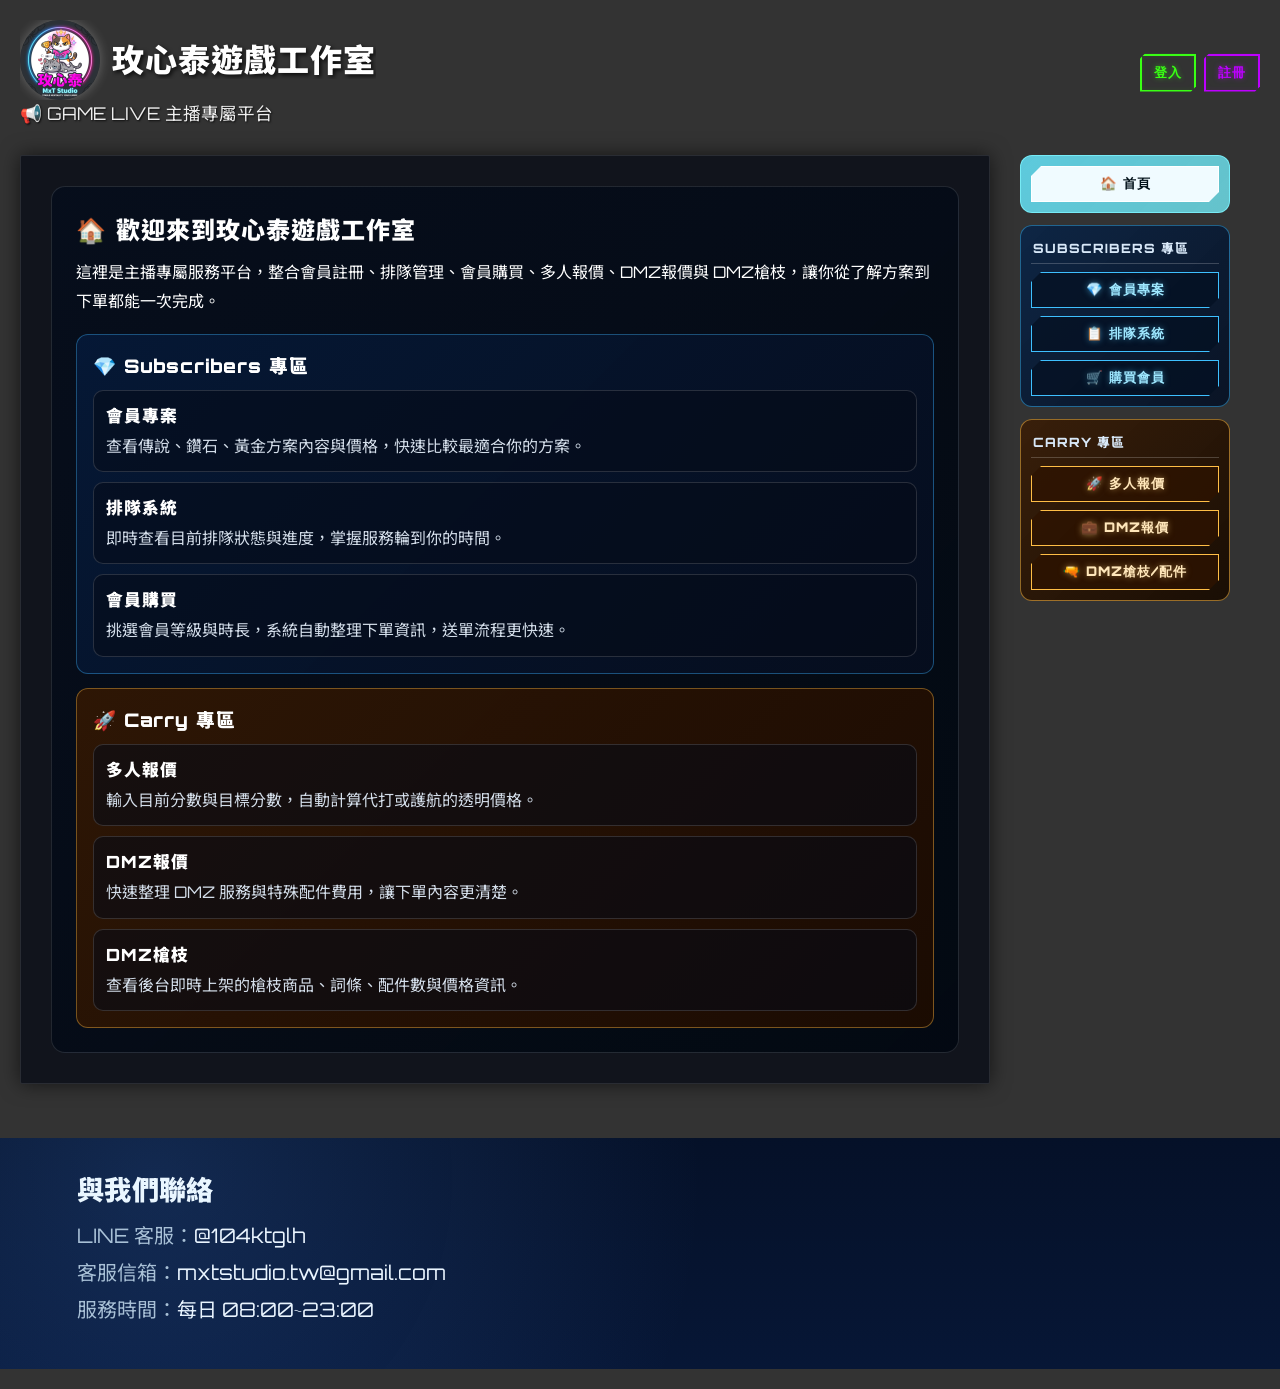
==== index.html @ 32531c8b "Add files via upload" ====
﻿<!DOCTYPE html>

<html lang="zh-TW">

<head>

<meta charset="UTF-8">

<meta name="viewport" content="width=device-width, initial-scale=1.0">

<title>玫心泰遊戲工作室</title>

<link rel="icon" type="image/svg+xml" sizes="any" href="image/favicon-round.svg">
<link rel="icon" type="image/jpeg" href="image/logo.jpg">

<link rel="stylesheet" href="css/index.css" />

<link href="https://fonts.googleapis.com/css2?family=Orbitron:wght@400;700;900&family=Noto+Sans+TC:wght@400;700;900&display=swap" rel="stylesheet">

<link href="https://unpkg.com/aos@2.3.1/dist/aos.css" rel="stylesheet">

<script src="https://www.gstatic.com/firebasejs/10.7.1/firebase-app-compat.js"></script>

<script src="https://www.gstatic.com/firebasejs/10.7.1/firebase-database-compat.js"></script>

<script src="https://www.gstatic.com/firebasejs/10.7.1/firebase-auth-compat.js"></script>

<script src="https://cdnjs.cloudflare.com/ajax/libs/xlsx/0.18.5/xlsx.full.min.js"></script>

</head>

<body>

<div id="loadingOverlay" class="loading-overlay">

    <div class="loading-spinner"></div>

</div>


<div class="container">

    <!-- ===== 頂部區域 ===== -->

    <div class="top-bar">

        <div class="header">

            <a href="index.html">
                
                <h1 data-aos="fade-down"><img src="image/logo.jpg" alt="玫心泰遊戲工作室 Logo" class="title-logo"><span class="title-text">玫心泰遊戲工作室</span></h1>

                <p data-aos="fade-down">📢 GAME LIVE 主播專屬平台</p>

            </a>

        </div>



        <div class="user-section" id="userSection" data-aos="fade-left" data-aos-delay="200">

            



            <button class="btn btn-small" onclick="openLoginModal()">登入</button>

            <button class="btn btn-success btn-small" onclick="openRegisterModal()">註冊</button>

        </div>

    </div>



    <!-- ===== 主內容區域容器 (包含左側內容 + 右側導航) ===== -->

    <div class="main-content-wrapper">

        <!-- 左側：主要內容卡片 -->

        <div class="card">

            <!-- ========== 首頁 ========== -->

            <div id="landing" class="page active">

                <div class="site-home-intro" data-aos="fade-up">
                    <h2>🏠 歡迎來到玫心泰遊戲工作室</h2>
                    <p class="site-home-lead">這裡是主播專屬服務平台，整合會員註冊、排隊管理、會員購買、多人報價、DMZ報價與 DMZ槍枝，讓你從了解方案到下單都能一次完成。</p>

                    <div class="site-home-sections">
                        <div class="site-home-zone site-home-zone-subs">
                            <h3>💎 Subscribers 專區</h3>
                            <div class="site-home-list">
                                <div class="site-home-item">
                                    <h4>會員專案</h4>
                                    <p>查看傳說、鑽石、黃金方案內容與價格，快速比較最適合你的方案。</p>
                                </div>
                                <div class="site-home-item">
                                    <h4>排隊系統</h4>
                                    <p>即時查看目前排隊狀態與進度，掌握服務輪到你的時間。</p>
                                </div>
                                <div class="site-home-item">
                                    <h4>會員購買</h4>
                                    <p>挑選會員等級與時長，系統自動整理下單資訊，送單流程更快速。</p>
                                </div>
                            </div>
                        </div>

                        <div class="site-home-zone site-home-zone-carry">
                            <h3>🚀 Carry 專區</h3>
                            <div class="site-home-list">
                                <div class="site-home-item">
                                    <h4>多人報價</h4>
                                    <p>輸入目前分數與目標分數，自動計算代打或護航的透明價格。</p>
                                </div>
                                <div class="site-home-item">
                                    <h4>DMZ報價</h4>
                                    <p>快速整理 DMZ 服務與特殊配件費用，讓下單內容更清楚。</p>
                                </div>
                                <div class="site-home-item">
                                    <h4>DMZ槍枝</h4>
                                    <p>查看後台即時上架的槍枝商品、詞條、配件數與價格資訊。</p>
                                </div>
                            </div>
                        </div>
                    </div>
                </div>

            </div>


            <!-- ========== 會員介紹 ========== -->

            <div id="home" class="page">

                <h2 style="margin-bottom: 20px;" data-aos="zoom-in">歡迎來到 廖嘉泰の會員系統</h2>



                <div style="padding: 20px; border-radius: 10px;">

                    <div style="display: flex; align-items: center; margin-bottom: 20px;">

                        <h3 style="margin-bottom: 0;">會員方案</h3>

                    </div>



                    <div class="home-member-showcase">
                        <div class="tier-grid">
                            <div class="tier-group">
                                <div class="member-tier-card tier-legend">
                                    <h2>🔥 傳說會員</h2>
                                    <p>
                                        <span>尊爵不凡的頂級會員，享受所有專屬權益。</span>
                                    </p>
                                    <ul style="padding-left: 20px; margin-top: 10px;">
                                        <li><b>一次連續5把</b></li>
                                        <li><b>5次/月 插隊額度</b></li>
                                        <li><b>偶爾專屬同樂場</b></li>
                                    </ul>
                                    <div class="price-section">
                                        <div class="price-grid">
                                            <div class="price-box">
                                                <div class="price">NT$200</div>
                                                <div class="duration">1個月 (30天)</div>
                                            </div>
                                            <div class="price-box">
                                                <div class="price">NT$580</div>
                                                <div class="duration">3個月 (90天)</div>
                                            </div>
                                            <div class="price-box">
                                                <div class="price">NT$950</div>
                                                <div class="duration">5個月 (150天)</div>
                                            </div>
                                        </div>
                                    </div>
                                </div>
                                <div class="member-list-box tier-legend-list" data-aos="flip-left" data-aos-delay="150">
                                    <h4>🔥 傳說會員名單</h4>
                                    <div class="member-list-container" id="legend-members">
                                        <div class="loading-spinner"></div>
                                    </div>
                                </div>
                            </div>

                            <div class="tier-group">
                                <div class="member-tier-card tier-diamond">
                                    <h2>💎 鑽石會員</h2>
                                    <p>
                                        <span>進階會員方案，解鎖更多獨特福利。</span>
                                    </p>
                                    <ul style="padding-left: 20px; margin-top: 10px;">
                                        <li><b>一次連續3把</b></li>
                                        <li><b>2次/月 插隊額度</b></li>
                                    </ul>
                                    <div class="price-section">
                                        <div class="price-grid">
                                            <div class="price-box">
                                                <div class="price">NT$100</div>
                                                <div class="duration">1個月 (30天)</div>
                                            </div>
                                            <div class="price-box">
                                                <div class="price">NT$280</div>
                                                <div class="duration">3個月 (90天)</div>
                                            </div>
                                            <div class="price-box">
                                                <div class="price">NT$450</div>
                                                <div class="duration">5個月 (150天)</div>
                                            </div>
                                        </div>
                                    </div>
                                </div>
                                <div class="member-list-box tier-diamond-list" data-aos="flip-left" data-aos-delay="250">
                                    <h4>💎 鑽石會員名單</h4>
                                    <div class="member-list-container" id="diamond-members">
                                        <div class="loading-spinner"></div>
                                    </div>
                                </div>
                            </div>

                            <div class="tier-group">
                                <div class="member-tier-card tier-gold">
                                    <h2>💛 黃金會員</h2>
                                    <p>
                                        <span>標準會員方案，開始您的會員之旅。</span>
                                    </p>
                                    <ul style="padding-left: 20px; margin-top: 10px;">
                                        <li><b>一次連續3把</b></li>
                                    </ul>
                                    <div class="price-section">
                                        <div class="price-grid">
                                            <div class="price-box">
                                                <div class="price">NT$60</div>
                                                <div class="duration">1個月 (30天)</div>
                                            </div>
                                            <div class="price-box">
                                                <div class="price">NT$160</div>
                                                <div class="duration">3個月 (90天)</div>
                                            </div>
                                            <div class="price-box">
                                                <div class="price">NT$250</div>
                                                <div class="duration">5個月 (150天)</div>
                                            </div>
                                        </div>
                                    </div>
                                </div>
                                <div class="member-list-box tier-gold-list" data-aos="flip-left" data-aos-delay="350">
                                    <h4>💛 黃金會員名單</h4>
                                    <div class="member-list-container" id="gold-members">
                                        <div class="loading-spinner"></div>
                                    </div>
                                </div>
                            </div>
                        </div>
                    </div>



                    <div style="margin-top: 30px; padding: 20px; border-radius: 10px;" data-aos="fade-up">

                        <h3 style="margin-bottom: 15px;">📝 如何註冊</h3>

                        <ol style="line-height: 2; padding-left: 20px;">

                            <li>向主播購買會員方案，獲得 <strong>6位兌換碼</strong></li>

                            <li>點擊右上角「註冊」按鈕</li>

                            <li>輸入兌換碼和您的資料</li>

                            <li>完成註冊,開始享受會員權益!</li>

                        </ol>

                    </div>

                </div>

            </div>



            <!-- ========== 排隊系統 ========== -->

            <div id="queue" class="page">

                <div id="queueContent"></div>

            </div>



            <!-- ========== 我的會員 ========== -->

            <div id="member" class="page">

                <div id="memberContent"></div>

            </div>



            <!-- ========== 購買會員 ========== -->

            <div id="purchase" class="page">

                <div class="card purchase-page-card">

                    <h2 class="purchase-title">🛒 購買會員</h2>

                    <p class="purchase-subtitle">選擇您要購買的會員等級與時長，系統會整理成下單資訊。</p>

                    <div class="purchase-grid">

                        <div class="purchase-tier-card purchase-legend active" id="purchaseTierLegend" onclick="selectPurchaseTier('legend')">
                            <div class="purchase-tier-icon">🔥</div>
                            <h3>傳說會員</h3>
                            <p>頂級會員方案，適合重度玩家與高頻使用者。</p>
                            <ul>
                                <li>一次連續5把</li>
                                <li>5次/月 插隊額度</li>
                                <li>偶爾專屬同樂場</li>
                            </ul>
                        </div>

                        <div class="purchase-tier-card purchase-diamond" id="purchaseTierDiamond" onclick="selectPurchaseTier('diamond')">
                            <div class="purchase-tier-icon">💎</div>
                            <h3>鑽石會員</h3>
                            <p>進階方案，平衡價格與權益。</p>
                            <ul>
                                <li>一次連續3把</li>
                                <li>2次/月 插隊額度</li>
                            </ul>
                        </div>

                        <div class="purchase-tier-card purchase-gold" id="purchaseTierGold" onclick="selectPurchaseTier('gold')">
                            <div class="purchase-tier-icon">💛</div>
                            <h3>黃金會員</h3>
                            <p>入門方案，適合先體驗會員權益。</p>
                            <ul>
                                <li>一次連續3把</li>
                            </ul>
                        </div>

                    </div>

                    <div class="purchase-bottom-layout">

                        <div class="purchase-duration-panel">
                            <h3>選擇時長</h3>
                            <div class="purchase-duration-grid">
                                <button class="purchase-duration-btn active" id="purchaseDuration30" onclick="selectPurchaseDuration(30)">
                                    <span class="purchase-duration-label">1個月</span>
                                    <span class="purchase-duration-days">30天</span>
                                    <span class="purchase-duration-price" id="purchasePrice30">NT$200</span>
                                </button>
                                <button class="purchase-duration-btn" id="purchaseDuration90" onclick="selectPurchaseDuration(90)">
                                    <span class="purchase-duration-label">3個月</span>
                                    <span class="purchase-duration-days">90天</span>
                                    <span class="purchase-duration-price" id="purchasePrice90">NT$580</span>
                                </button>
                                <button class="purchase-duration-btn" id="purchaseDuration150" onclick="selectPurchaseDuration(150)">
                                    <span class="purchase-duration-label">5個月</span>
                                    <span class="purchase-duration-days">150天</span>
                                    <span class="purchase-duration-price" id="purchasePrice150">NT$950</span>
                                </button>
                            </div>
                        </div>

                        <div class="purchase-summary-panel">
                            <h3>下單資訊</h3>
                            <div class="purchase-summary-box">
                                <div class="purchase-summary-row"><span>會員方案</span><strong id="purchaseSummaryTier">傳說會員</strong></div>
                                <div class="purchase-summary-row"><span>購買時長</span><strong id="purchaseSummaryDuration">1個月 (30天)</strong></div>
                                <div class="purchase-summary-row"><span>應付金額</span><strong id="purchaseSummaryPrice">NT$200</strong></div>
                            </div>

                            <div class="purchase-note-box">
                                下單後請將訂單資訊私訊工作室LINE，確認付款後會提供對應兌換碼供您註冊使用。
                            </div>

                            <div class="purchase-actions">
                                <button class="btn btn-success calc-gold-flash-btn purchase-order-btn" onclick="orderMembershipNow()">🛒 立即下單</button>
                            </div>
                        </div>

                    </div>

                </div>

            </div>



            <!-- ========== 多人報價 ========== -->

            <div id="calculator" class="page">

                <div class="sub-tabs" style="justify-content: center; margin-bottom: 30px;">

                    <button class="sub-tab active" onclick="switchCalcTab('main', this)">🧮 報價計算</button>

                    <button class="sub-tab" onclick="switchCalcTab('algorithm', this)">📊 價格算法</button>

                    <button class="sub-tab" onclick="switchCalcTab('manual', this)">📜 上分說明書</button>

                </div>



                <div id="calc-sub-main" class="sub-page active">

                    <div class="calc-grid">

                        <div class="card calc-input-panel">

                            <h2 style="color: #00f3ff; text-shadow: 0 0 10px rgba(0,243,255,0.5); margin-bottom: 20px;">📊 設定您的目標</h2>

                            

                            <div class="service-toggle-container">

                                <div class="service-option-shell">

                                <div class="service-option active" id="optBoost" onclick="setServiceType('boost')">

                                    <div class="icon">⚡</div>

                                    <div class="label">急速上分</div>

                                    <div class="sub-label">親自上號，快速達標</div>

                                </div>

                                </div>

                                <div class="service-option-shell carry-option-shell">

                                    <div class="service-option" id="optCarry" onclick="setServiceType('carry')">

                                        <div class="icon">🛡️</div>

                                        <div class="label">皇家護航</div>

                                        <div class="sub-label">甜妹帶飛，主播和高端女玩家陪玩上分</div>

                                    </div>

                                    <span class="carry-corner-crown" aria-hidden="true">👑</span>

                                </div>

                            </div>



                            <div class="input-group">

                                <label>目前分數</label>

                                <input type="number" id="currentScore" placeholder="例如: 5000 (最低 4501)">

                            </div>



                            <div class="input-group">

                                <label>目標分數</label>

                                <input type="number" id="targetScore" placeholder="例如: 8000">

                            </div>



                            <div class="input-group">

                                <label>查看週次費率</label>

                                <select id="quoteWeekSelect">

                                    <option value="current">目前週次</option>

                                </select>

                            </div>



                            <button class="btn" onclick="calculate()" style="width: 100%; margin-top: 15px; background: linear-gradient(45deg, #00ff00, #00aa00); box-shadow: 0 0 15px rgba(0, 255, 0, 0.4);">

                                💰 開始報價

                            </button>



                            <div class="info-item" style="margin-top: 20px; background: rgba(0,0,0,0.5); padding: 15px; border-radius: 5px; color: #fff;">

                                <span>📅 目前賽季進度：</span>

                                <span id="currentWeekDisplay" style="color: #FFD700; font-weight: bold;">讀取中...</span>

                            </div>

                        </div>



                        <div class="card calc-result-panel">

                            <h2 style="color: #39ff14; text-shadow: 0 0 10px rgba(57,255,20,0.5); margin-bottom: 20px;">💰 預估報價</h2>

                            

                            <div id="resultContent" style="display:none;">

                                <div class="price-display">

                                    <span class="currency">NT$</span>

                                    <span id="finalPrice" class="amount">0</span>

                                </div>

                                

                                <div class="price-details">

                                    <div class="detail-row">

                                        <span>總分差：</span>

                                        <span id="scoreDiff">0 分</span>

                                    </div>

                                    <div class="detail-row">

                                        <span>預計耗時：</span>

                                        <span id="estTime">計算中...</span>

                                    </div>

                                    <div class="detail-row">

                                        <span>目前費率：</span>

                                        <span id="rateTag" class="badge badge-gold">標準</span>

                                    </div>

                                </div>



                                <div id="calcBreakdown" class="calc-breakdown"></div>



                                <div id="compareBox" class="compare-box" style="display: none;">

                                    <div class="compare-icon">💡</div>

                                    <div class="compare-text">

                                        選擇 <strong>⚡ 急速上分</strong> 可省下約 <span id="saveAmount" style="color: #39ff14; font-size: 1.2em;">$0</span>

                                        <br><small>效率提升 40% · 價格更划算</small>

                                    </div>

                                </div>



                                <button class="btn btn-success calc-gold-flash-btn" style="width: 100%; margin-top: 20px; font-size: 1.2em;" onclick="orderQuoteNow()">

                                    🚀 立即下單

                                </button>

                            </div>



                            <div id="emptyState" class="empty-state">

                                <p style="color: #aaa; text-align: center; margin-top: 50px;">請在左側輸入分數<br>系統將自動計算最優價格</p>

                            </div>

                        </div>

                    </div>

                </div>



                <div id="calc-sub-algorithm" class="sub-page">

                    <div class="card">

                        <h3 style="color: #00f3ff; margin-bottom: 20px;">📊 價格透明化公示</h3>

                        <p style="color: #ccc; margin-bottom: 20px;">我們的報價由「基礎價格」乘以「賽季權重」計算得出。公開透明，童叟無欺。</p>

                        

                        <h4 style="color: #FFD700; margin-bottom: 10px;">1. 基礎價格 (Base Price / 100分)</h4>

                        <div class="table-responsive">

                            <table class="data-table" id="tableBasePrices"></table>

                        </div>



                        <h4 style="color: #FFD700; margin-top: 30px; margin-bottom: 10px;">2. 賽季權重 (Season Weights)</h4>

                        <p style="color: #aaa; font-size: 0.9em; margin-bottom: 10px;">* 賽季初需求量大，權重較高；賽季末優惠促銷，權重較低。</p>

                        <div class="table-responsive">

                            <table class="data-table" id="tableWeights"></table>

                        </div>

                    </div>

                </div>



                <div id="calc-sub-manual" class="sub-page">

                    <div class="card">

                        <h3 style="color: #bd00ff; margin-bottom: 20px;">📜 上分服務說明書</h3>

                        

                        <div class="manual-section">

                            <h4 style="color: #00f3ff;">⚡ 急速上分 (Boosting)</h4>

                            <ul>

                                <li><strong>定義：</strong> 頂級打手登入您的帳號進行操作。</li>

                                <li><strong>優點：</strong> 效率最高 (100%)、價格最便宜、勝率極高。</li>

                                <li><strong>適合：</strong> 想快速拿賽季獎勵、沒時間爬分的玩家。</li>

                                <li><strong>安全：</strong> 全程手打、純淨IP、零外掛風險 (可直播)。</li>

                            </ul>

                        </div>



                        <div class="manual-section">

                            <h4 style="color: #FFD700;">🛡️ 皇家護航 (Carry)</h4>

                            <ul>

                                <li><strong>定義：</strong> 您自己玩，Ted 與另一位女高玩打手雙排組隊帶您 (三排車)。</li>

                                <li><strong>優點：</strong> 帳號不需給他人、全程語音、體驗高端局節奏。</li>

                                <li><strong>缺點：</strong> 價格較高 (約代打的1.9 ~ 2.3倍)、效率受您的發揮影響 (約 60%~75%)。</li>

                                <li><strong>適合：</strong> 想學觀念、享受遊戲體驗、擔心帳號安全的玩家。</li>

                            </ul>

                        </div>



                        <div class="manual-section">

                            <h4 style="color: #ff0055;">⚠️ 注意事項</h4>

                            <ol>

                                <li><strong>掉分不接：</strong> 我們只負責「上分」，若目標分數低於當前分數，請自行掉分。</li>

                                <li><strong>帳號安全：</strong> 代打期間請勿登入帳號，以免造成異地登入鎖定。</li>

                                <li><strong>付款方式：</strong> 銀行轉帳</li>

                                <li><strong>進度查詢：</strong> 可隨時私訊詢問目前進度。</li>

                            </ol>

                        </div>

                    </div>

                </div>

            </div>

            <div id="dmz-quote" class="page">

                <div class="card dmz-page-card">

                    <div class="dmz-page-hero">
                        <div>
                            <h2>💼 DMZ 報價</h2>
                            <p>快速選擇刷單數與撤離任務，系統會自動套用對應價格並整理成下單資訊。</p>
                        </div>
                    </div>

                    <div class="dmz-quote-layout">
                        <div class="dmz-quote-config">
                            <div class="dmz-config-zone">
                                <h3>刷錢服務與任務加購</h3>
                                <div class="dmz-bundle-highlight">
                                    <div class="dmz-bundle-selector">
                                        <label>2000萬刷單數量</label>
                                        <select id="dmzBundleCount" onchange="updateDmzQuoteSummary()">
                                            <option value="0">0 單</option>
                                            <option value="1" selected>1 單</option>
                                            <option value="2">2 單</option>
                                            <option value="3">3 單</option>
                                            <option value="4">4 單</option>
                                            <option value="5">5 單</option>
                                        </select>
                                    </div>
                                    <div class="dmz-bundle-info">
                                        <div class="dmz-bundle-stat">
                                            <span class="dmz-stat-label">單數</span>
                                            <strong class="dmz-stat-value" id="dmzBundleCountDisplay">1</strong>
                                        </div>
                                        <div class="dmz-bundle-stat">
                                            <span class="dmz-stat-label">服務金額</span>
                                            <strong class="dmz-stat-value" id="dmzBundlePriceDisplay">NT$650</strong>
                                        </div>
                                        <div class="dmz-bundle-stat">
                                            <span class="dmz-stat-label">加購額度</span>
                                            <strong class="dmz-stat-value dmz-addon-quota" id="dmzAddonQuotaDisplay">3/3</strong>
                                        </div>
                                    </div>
                                </div>
                                <small style="display: block; margin-top: 10px; color: #aaa;">💡 每 2000 萬為 1 單，每單 NT$650 + 3個加購機會。</small>

                                <div class="dmz-task-flow">
                                    <div class="dmz-task-flow-head">
                                        <h4>📋 選擇任務（點擊圖片瀏覽）</h4>
                                        <small>💡 依序點擊：週次 → 任務標題 → 勾選任務內容</small>
                                    </div>

                                    <!-- 【第1層】週次圖片 -->
                                    <section class="dmz-step-panel dmz-step-week">
                                        <h5>第1步：選擇週次</h5>
                                        <div id="dmzWeekGrid" class="dmz-week-grid">
                                            <div class="empty-state" style="grid-column: 1/-1; text-align: center; padding: 20px; color: #aaa;">載入中...</div>
                                        </div>
                                    </section>

                                    <div class="dmz-task-flow-grid">
                                        <!-- 【第2層】任務標題圖片 -->
                                        <section class="dmz-step-panel dmz-step-title" id="dmzTaskTitleLayer" style="display: none;">
                                            <h5>第2步：選擇任務標題</h5>
                                            <div id="dmzTaskTitleGrid" class="dmz-title-grid"></div>
                                        </section>

                                        <!-- 【第3層】任務內容圖片 + 勾選 -->
                                        <section class="dmz-step-panel dmz-step-content" id="dmzTaskContentLayer" style="display: none;">
                                            <h5>第3步：確認任務內容</h5>
                                            <div id="dmzTaskContentList" class="dmz-content-grid"></div>
                                        </section>
                                    </div>
                                </div>

                                <div id="dmzMissionsSelected" style="margin-top: 12px; display: none;">
                                    <h4 style="margin-bottom: 12px;">已選任務</h4>
                                    <div id="dmzMissionsSelectedList" style="display: grid; gap: 8px;"></div>
                                </div>
                            </div>

                        </div>

                        <div class="dmz-quote-summary-panel">
                            <h3>DMZ 下單摘要</h3>
                            <div class="dmz-summary-stack">
                                <div class="dmz-summary-box dmz-summary-box-service">
                                    <h4>刷錢服務 + 任務加購</h4>
                                    <div class="dmz-summary-row"><span>刷單數量</span><strong id="dmzSummaryBundles">1 單（NT$650）</strong></div>
                                    <div class="dmz-summary-row"><span>加購任務</span><strong id="dmzSummaryMissions">無</strong></div>
                                    <div class="dmz-summary-row"><span>服務小計</span><strong id="dmzSummaryServiceTotal">NT$650</strong></div>
                                </div>

                            </div>

                            <div class="dmz-total-box">
                                <span>總計（服務）</span>
                                <strong id="dmzSummaryTotal">NT$650</strong>
                            </div>

                            <div class="purchase-note-box dmz-note-box">
                                系統會自動整理為訂單頁，後續請將訂單圖片傳送到工作室 LINE 完成對單。
                            </div>

                            <button class="btn btn-success calc-gold-flash-btn purchase-order-btn" onclick="orderDmzQuoteNow()">🧾 立即下單</button>
                        </div>
                    </div>

                </div>

            </div>

            <div id="dmz-guns" class="page">

                <div class="card dmz-page-card">

                    <div class="dmz-page-hero dmz-guns-hero">
                        <div>
                            <h2>🔫 DMZ槍枝/配件</h2>
                        </div>
                        <div class="dmz-hero-note">商品由後台即時上架，請依商品編號洽詢工作室。</div>
                    </div>

                    <div class="dmz-mini-tabs" role="tablist" aria-label="DMZ 槍枝小分頁">
                        <button id="dmzGunsTabProducts" class="dmz-mini-tab active" onclick="switchDmzGunsTab('products', this)" role="tab" aria-controls="dmzGunsPanelProducts" aria-selected="true">DMZ槍枝</button>
                        <button id="dmzGunsTabAccessories" class="dmz-mini-tab" onclick="switchDmzGunsTab('accessories', this)" role="tab" aria-controls="dmzGunsPanelAccessories" aria-selected="false">DMZ配件</button>
                    </div>

                    <div id="dmzGunsPanelProducts" class="dmz-guns-panel active" role="tabpanel" aria-labelledby="dmzGunsTabProducts">
                        <div id="dmzProductGrid" class="dmz-product-grid">
                            <div class="empty-state">商品載入中...</div>
                        </div>
                    </div>

                    <div id="dmzGunsPanelAccessories" class="dmz-guns-panel" role="tabpanel" aria-labelledby="dmzGunsTabAccessories">
                        <div class="dmz-guns-accessory-layout">
                            <div class="dmz-quote-config">
                                <div class="dmz-accessory-section dmz-config-zone">
                                    <h3>DMZ槍枝配件</h3>
                                    <p>可自由勾選，若符合三件套餐或全套餐，系統會自動採用優惠價。</p>
                                    <div class="dmz-accessory-grid">
                                        <label class="dmz-accessory-card">
                                            <input type="checkbox" value="a" onchange="updateDmzGunAccessorySummary()">
                                            <span class="dmz-accessory-code">A</span>
                                            <strong>556 極致彈匣</strong>
                                            <em>NT$280</em>
                                        </label>
                                        <label class="dmz-accessory-card">
                                            <input type="checkbox" value="b" onchange="updateDmzGunAccessorySummary()">
                                            <span class="dmz-accessory-code">B</span>
                                            <strong>Asval 極致彈匣</strong>
                                            <em>NT$350</em>
                                        </label>
                                        <label class="dmz-accessory-card">
                                            <input type="checkbox" value="c" onchange="updateDmzGunAccessorySummary()">
                                            <span class="dmz-accessory-code">C</span>
                                            <strong>DRH 極致槍管</strong>
                                            <em>NT$280</em>
                                        </label>
                                        <label class="dmz-accessory-card">
                                            <input type="checkbox" value="d" onchange="updateDmzGunAccessorySummary()">
                                            <span class="dmz-accessory-code">D</span>
                                            <strong>T19 熱成像鏡</strong>
                                            <em>NT$320</em>
                                        </label>
                                    </div>
                                </div>

                                <div class="dmz-package-pricing">
                                    <h3>套餐價格</h3>
                                    <div class="dmz-package-list">
                                        <div>A+B+C：NT$850</div>
                                        <div>A+B+D：NT$900</div>
                                        <div>A+C+D：NT$800</div>
                                        <div>B+C+D：NT$900</div>
                                        <div>A+B+C+D：NT$1100（撞兩把）</div>
                                    </div>
                                </div>
                            </div>

                            <div class="dmz-quote-summary-panel">
                                <h3>DMZ槍枝配件摘要</h3>
                                <div class="dmz-summary-box dmz-summary-box-accessory">
                                    <h4>配件方案</h4>
                                    <div class="dmz-summary-row"><span>已選項目</span><strong id="dmzGunAccessoryCount">0 項</strong></div>
                                    <div class="dmz-summary-row"><span>配件方案</span><strong id="dmzGunAccessoryMode">未選擇</strong></div>
                                    <div id="dmzGunSelectedAccessories" class="dmz-selection-tags"></div>
                                    <div class="dmz-summary-row"><span>配件小計</span><strong id="dmzGunAccessoryTotal">NT$0</strong></div>
                                </div>

                                <div class="dmz-total-box">
                                    <span>總計（DMZ槍枝配件）</span>
                                    <strong id="dmzGunAccessorySummaryTotal">NT$0</strong>
                                </div>

                                <div class="purchase-note-box dmz-note-box">
                                    DMZ槍枝配件會先加入 DMZ 購物車，最後與槍枝商品一起下單。
                                </div>

                                <button id="dmzGunAccessoryAddCartBtn" class="btn btn-success calc-gold-flash-btn purchase-order-btn" onclick="addDmzGunAccessoriesToCart()">加入購物車</button>
                            </div>
                        </div>
                    </div>

                </div>

            </div>

            <div id="dmz-cart" class="page">

                <div class="card dmz-page-card">

                    <div class="dmz-page-hero dmz-guns-hero">
                        <div>
                            <h2>🛒 DMZ 購物車</h2>
                            <p>已加入的品項會鎖定，單一商品僅能加入一次。</p>
                        </div>
                    </div>

                    <div id="dmzCartPageList" class="dmz-cart-page-list">
                        <div class="empty-state">購物車目前是空的</div>
                    </div>

                    <div class="dmz-cart-page-footer">
                        <div class="dmz-cart-page-total">
                            <span>購物車總計</span>
                            <strong id="dmzCartPageTotal">NT$0</strong>
                        </div>
                        <div class="dmz-cart-page-actions">
                            <button class="btn btn-small" onclick="showPage('dmz-guns')">← 繼續逛商品</button>
                            <button class="btn btn-small" onclick="clearDmzCart()">清空購物車</button>
                            <button class="btn btn-success btn-small" onclick="orderDmzCartNow()">立即下單</button>
                        </div>
                    </div>

                </div>

            </div>

        </div>



        <!-- 右側：直式導航欄 -->

        <nav class="side-nav-right nav-grouped">

    <div class="nav-group nav-group-home">
        <button class="nav-btn nav-home active" onclick="showPage('landing')">🏠 首頁</button>
    </div>

    <div class="nav-group nav-group-subs">
        <div class="nav-group-title">Subscribers 專區</div>
        <button class="nav-btn nav-subs" onclick="showPage('home')">💎 會員專案</button>
        <button class="nav-btn nav-subs" onclick="showPage('queue')">📋 排隊系統</button>
        <button class="nav-btn nav-subs" onclick="showPage('purchase')">🛒 購買會員</button>
    </div>

    <div class="nav-group nav-group-carry">
        <div class="nav-group-title">Carry 專區</div>
        <button class="nav-btn nav-carry" onclick="showPage('calculator')">🚀 多人報價</button>
        <button class="nav-btn nav-carry" onclick="showPage('dmz-quote')">💼 DMZ報價</button>
        <button class="nav-btn nav-carry" onclick="showPage('dmz-guns')">🔫 DMZ槍枝/配件</button>
    </div>

</nav>

<div id="dmzFloatingCartBar" class="dmz-cart-bar dmz-cart-bar-bottom" style="display:none;">
    <div class="dmz-cart-meta">
        <strong id="dmzCartCount">購物車 0 件</strong>
        <span id="dmzCartTotal">NT$0</span>
    </div>
    <div class="dmz-cart-actions">
        <button class="btn btn-success btn-small dmz-cart-entry-btn" onclick="openDmzCartModal()">🛒 查看購物車</button>
    </div>
</div>



<div class="user-section" id="userSection">

    </div>

    </div>

    <footer class="site-support-footer" data-aos="fade-up">
        <div class="support-footer-head">
            <h3>與我們聯絡</h3>
        </div>
        <div class="support-info-list">
            <p class="support-info-row"><span class="support-key">LINE 客服：</span><span class="support-value">@104ktglh</span></p>
            <p class="support-info-row"><span class="support-key">客服信箱：</span><span class="support-value">mxtstudio.tw@gmail.com</span></p>
            <p class="support-info-row"><span class="support-key">服務時間：</span><span class="support-value">每日 08:00~23:00</span></p>
        </div>
    </footer>

</div>



<!-- ===== Modal 彈出視窗 ===== -->

<div id="dmzImagePreviewModal" class="modal">
    <div class="modal-content dmz-image-modal-content">
        <div class="modal-header">
            <h2 id="dmzImagePreviewTitle">DMZ 商品預覽</h2>
            <button class="modal-close" onclick="closeDmzImagePreview()">×</button>
        </div>
        <div class="dmz-image-modal-body">
            <img id="dmzImagePreviewImg" src="" alt="DMZ 商品放大預覽">
        </div>
    </div>
</div>

<div id="loginModal" class="modal">

    <div class="modal-content">

        <div class="modal-header">

            <h2>會員登入</h2>

            <button class="modal-close" onclick="closeLoginModal()">×</button>

        </div>

        <div class="input-group">

            <label>使用者名稱</label>

            <input type="text" id="loginUsername" placeholder="請輸入使用者名稱">

        </div>

        <div class="input-group">

            <label>密碼</label>

            <input type="password" id="loginPassword" placeholder="請輸入密碼">

        </div>

        <button class="btn" onclick="login()" style="width: 100%; margin-bottom: 10px;">登入</button>

        <div class="text-link">

            <button class="btn-link" onclick="openForgotPasswordModal()">忘記密碼？</button>

        </div>

    </div>

</div>



<div id="registerModal" class="modal">

    <div class="modal-content">

        <div class="modal-header">

            <h2>註冊會員</h2>

            <button class="modal-close" onclick="closeRegisterModal()">×</button>

        </div>

        <div class="input-group">

            <label>兌換碼</label>

            <input type="text" id="regActivationCode" placeholder="請輸入6位兌換碼" maxlength="6" style="text-transform: uppercase; letter-spacing: 2px;">

            <small style="color: #666; font-size: 12px;">向主播購買會員後獲得的兌換碼</small>

        </div>

        <div class="input-group">

            <label>使用者名稱</label>

            <input type="text" id="regUsername" placeholder="請輸入使用者名稱（用於登入）">

        </div>

        <div class="input-group">

            <label>密碼</label>

            <input type="password" id="regPassword" placeholder="請輸入密碼（至少6個字元）">

        </div>

        <div class="input-group">

            <label>確認密碼</label>

            <input type="password" id="regConfirmPassword" placeholder="請再次輸入密碼">

        </div>

        <div class="input-group">

            <label>平台選擇</label>

            <select id="regPlatform">

                <option value="tiktok">TikTok</option>

                <option value="youtube">YouTube</option>

            </select>

        </div>

        <div class="input-group">

            <label>TikTok/YouTube<span>暱稱</span> <span class="optional">(選填)</span></label>

            <input type="text" id="regNickname" placeholder="請輸入你的TikTok或YouTube暱稱">

            <small style="color: #666; font-size: 12px;">如果不填寫，將使用使用者名稱作為暱稱</small>

        </div>

        <div class="input-group">

            <label>CODM UID</label>

            <input type="text" id="regGameUID" placeholder="請輸入 Call of Duty Mobile UID">

            <small style="color: #666; font-size: 12px;">可在遊戲內個人資料查看</small>

        </div>

        <div class="input-group">

            <label>安全問題（用於找回密碼）</label>

            <select id="regSecurityQuestion">

                <option value="">請選擇安全問題</option>

                <option value="pet">你的第一隻寵物叫什麼名字？</option>

                <option value="school">你的小學校名是什麼？</option>

                <option value="city">你出生的城市是哪裡？</option>

                <option value="food">你最喜歡的食物是什麼？</option>

                <option value="game">你最喜歡的CODM角色是什麼？</option>

            </select>

        </div>

        <div class="input-group">

            <label>安全答案</label>

            <input type="text" id="regSecurityAnswer" placeholder="請輸入答案（請記住此答案）">

        </div>

        <button class="btn" onclick="register()" style="width: 100%;">註冊</button>

    </div>

</div>

<div id="forgotPasswordModal" class="modal">
    <div class="modal-content">
        <div class="modal-header">
            <h2>找回密碼</h2>
            <button class="modal-close" onclick="closeForgotPasswordModal()">×</button>
        </div>
        <div class="input-group">
            <label>使用者名稱</label>
            <input type="text" id="forgotUsername" placeholder="請輸入使用者名稱">
        </div>
        <button class="btn" onclick="checkSecurityQuestion()" style="width: 100%; margin-bottom: 20px;">下一步</button>

        <div id="securityQuestionSection" style="display: none;">
            <div class="input-group">
                <label>安全問題</label>
                <input type="text" id="displaySecurityQuestion" disabled style="background: #f0f0f0;">
            </div>
            <div class="input-group">
                <label>安全答案</label>
                <input type="text" id="securityAnswer" placeholder="請輸入答案">
            </div>
            <button class="btn" onclick="verifySecurityAnswer()" style="width: 100%;">驗證答案</button>
        </div>

        <div id="resetPasswordSection" style="display: none;">
            <div class="input-group">
                <label>新密碼</label>
                <input type="password" id="newPassword" placeholder="請輸入新密碼（至少6個字元）">
            </div>
            <div class="input-group">
                <label>確認新密碼</label>
                <input type="password" id="confirmNewPassword" placeholder="請再次輸入新密碼">
            </div>
            <button class="btn" onclick="resetPassword()" style="width: 100%;">重設密碼</button>
        </div>
    </div>
</div>

<div id="changePasswordModal" class="modal">
    <div class="modal-content">
        <div class="modal-header">
            <h2>更改密碼</h2>
            <button class="modal-close" onclick="closeChangePasswordModal()">×</button>
        </div>
        <div class="input-group">
            <label>目前密碼</label>
            <input type="password" id="currentPassword" placeholder="請輸入目前密碼">
        </div>
        <div class="input-group">
            <label>新密碼</label>
            <input type="password" id="changeNewPassword" placeholder="請輸入新密碼（至少6個字元）">
        </div>
        <div class="input-group">
            <label>確認新密碼</label>
            <input type="password" id="changeConfirmPassword" placeholder="請再次輸入新密碼">
        </div>
        <button class="btn" onclick="changePassword()" style="width: 100%;">確認更改</button>
    </div>
</div>

<div id="editMemberModal" class="modal">
    <div class="modal-content">
        <div class="modal-header">
            <h2>編輯會員</h2>
            <button class="modal-close" onclick="closeEditMemberModal()">×</button>
        </div>
        <div id="editMemberContent"></div>
    </div>
</div>

<!-- DMZ 購物車 Modal -->
<div id="dmzCartModal" class="dmz-cart-modal-overlay" style="display:none" onclick="closeDmzCartModalOverlay(event)">
    <div class="dmz-cart-modal-box">
        <div class="dmz-cart-modal-header">
            <h3>🛒 DMZ 購物車</h3>
            <button class="dmz-cart-modal-close" onclick="closeDmzCartModal()">✕</button>
        </div>
        <div class="dmz-cart-modal-body">
            <div id="dmzModalCartList" class="dmz-cart-modal-list">
                <div class="empty-state">購物車目前是空的</div>
            </div>
        </div>
        <div class="dmz-cart-modal-footer">
            <div class="dmz-cart-modal-total">
                <span>購物車總計</span>
                <strong id="dmzModalCartTotal">NT$0</strong>
            </div>
            <div class="dmz-cart-modal-actions">
                <button class="btn btn-small" onclick="clearDmzCart()">清空購物車</button>
                <button class="btn btn-success btn-small" onclick="orderDmzCartNow()">立即下單</button>
            </div>
        </div>
    </div>
</div>

<script src="js/index.js"></script>
<script src="https://unpkg.com/aos@2.3.1/dist/aos.js"></script>
<script src="https://cdnjs.cloudflare.com/ajax/libs/vanilla-tilt/1.7.0/vanilla-tilt.min.js"></script>
<script>
  AOS.init({
    duration: 800, 
    once: true, 
    mirror: false,
    offset: 50, 
    anchorPlacement: 'top-bottom', 
  });
</script>
</body>
</html>
---- css/index.css ----
﻿* {
    margin: 0;
    padding: 0;
    box-sizing: border-box;
}

body {
    /* ...其他設定... */
    background-image: url('../image/bg-index.jpg'); /* 換成你的首頁圖檔名 */
    background-attachment: fixed;
    background-size: cover;
    background-position: center;
    background-repeat: no-repeat;
    background-color: rgba(0, 0, 0, 0.8) !important; /* 遮罩濃度可自己調 */
}
.container {
    max-width: 1400px;
    margin: 0 auto;
}

.top-bar {
    display: flex;
    justify-content: space-between;
    align-items: center;
    margin-bottom: 30px;
    flex-wrap: wrap;
    gap: 15px;
}

/* --- 修正標題顏色的 CSS --- */
.header, .header a {
    color: #ffffff !important; /* 強制純白 */
    text-decoration: none !important; /* 去除底線 */
}

.header h1 {
    font-size: clamp(1.5rem, 4vw, 2.5rem);
    display: flex;
    align-items: center;
    gap: 0.38em;
    white-space: nowrap;
    overflow: hidden;
    text-overflow: ellipsis;
    text-shadow: 2px 2px 4px rgba(0,0,0,0.8) !important; /* 加深陰影 */
    margin-bottom: 5px;
    color: #ffffff !important;
}

.title-logo {
    width: 2.5em;
    height: 2.5em;
    border-radius: 50%;
    object-fit: cover;
    object-position: center;
    flex-shrink: 0;
    box-shadow: 0 0 12px rgba(255, 255, 255, 0.28);
}

.title-text {
    min-width: 0;
    overflow: hidden;
    text-overflow: ellipsis;
}

.header p {
    font-size: 1.1em;
    color: #eeeeee !important;
    text-shadow: 1px 1px 2px rgba(0,0,0,0.8);
}

/* 滑鼠移過去時的效果 */
.header a:hover {
    opacity: 0.9;
    text-shadow: 0 0 15px rgba(255, 255, 255, 0.8) !important; /* 發光增強 */
}
.user-section {
    display: flex;
    gap: 10px;
    align-items: center;
}

/* 語言切換容器 */
/* 語言按鈕樣式 */
a.btn {
    text-decoration: none;
    color: white;
}

.user-info {
    background: white;
    padding: 12px 20px;
    border-radius: 25px;
    display: flex;
    align-items: center;
    gap: 10px;
    box-shadow: 0 4px 15px rgba(0,0,0,0.2);
}

.user-info .avatar {
    width: 35px;
    height: 35px;
    background: linear-gradient(135deg, #667eea 0%, #764ba2 100%);
    border-radius: 50%;
    display: flex;
    align-items: center;
    justify-content: center;
    color: white;
    font-weight: bold;
}

.user-info .name {
    font-weight: bold;
    color: #333;
}

.badge-admin {
    background: linear-gradient(135deg, #f093fb 0%, #f5576c 100%);
    color: white;
    padding: 3px 10px;
    border-radius: 12px;
    font-size: 12px;
    font-weight: bold;
}

.card {
    background: white;
    border-radius: 15px;
    padding: 30px;
    box-shadow: 0 10px 30px rgba(0,0,0,0.2);
    margin-bottom: 20px;
}

.tabs {
    display: flex;
    gap: 10px;
    margin-bottom: 30px;
    flex-wrap: wrap;
    flex-direction: column;
}

.tab {
    padding: 12px 24px;
    background: #f0f0f0;
    border: none;
    border-radius: 8px;
    cursor: pointer;
    font-size: 16px;
    transition: all 0.3s;
}

a.tab {
    text-decoration: none;
    color: #333;
}
a.tab.active {
    color: white;
}
a.tab:hover {
    color: #333;
}

.tab.active {
    background: linear-gradient(135deg, #667eea 0%, #764ba2 100%);
    color: white;
}

.tab:hover {
    transform: translateY(-2px);
}

.page {
    display: none;
}

.page.active {
    display: block;
}

/* 分頁切換入場動畫 */
.page.active.page-enter {
    animation: page-enter 420ms cubic-bezier(0.2, 0.75, 0.2, 1) both;
}

.page.active.page-enter > * {
    animation: page-enter-content 500ms ease both;
}

@keyframes page-enter {
    0% {
        opacity: 0;
        transform: translateY(12px) scale(0.985);
        filter: blur(2px);
    }
    100% {
        opacity: 1;
        transform: translateY(0) scale(1);
        filter: blur(0);
    }
}

@keyframes page-enter-content {
    0% {
        opacity: 0;
        transform: translateY(8px);
    }
    100% {
        opacity: 1;
        transform: translateY(0);
    }
}

/* 會員介紹卡：果凍彈跳入場（作用在外層，避免與 VanillaTilt transform 衝突） */
.page#home.active.page-enter .home-member-showcase .tier-group {
    transform-origin: center bottom;
    animation: jelly-group-enter 820ms cubic-bezier(0.22, 0.74, 0.25, 1) both;
}

.page#home.active.page-enter .home-member-showcase .tier-group:nth-child(1) {
    animation-delay: 40ms;
}

.page#home.active.page-enter .home-member-showcase .tier-group:nth-child(2) {
    animation-delay: 130ms;
}

.page#home.active.page-enter .home-member-showcase .tier-group:nth-child(3) {
    animation-delay: 220ms;
}

/* 購買會員卡：翻動入場 */
.page#purchase.active.page-enter .purchase-tier-card {
    transform-origin: center top;
    backface-visibility: hidden;
    animation: purchase-flip-enter 720ms cubic-bezier(0.2, 0.72, 0.25, 1) both;
}

.page#purchase.active.page-enter .purchase-tier-card:nth-child(1) {
    animation-delay: 40ms;
}

.page#purchase.active.page-enter .purchase-tier-card:nth-child(2) {
    animation-delay: 120ms;
}

.page#purchase.active.page-enter .purchase-tier-card:nth-child(3) {
    animation-delay: 200ms;
}

@keyframes jelly-group-enter {
    0% {
        opacity: 0;
        transform: translateY(26px) scale(0.88, 1.18);
        filter: blur(1.5px);
    }
    30% {
        opacity: 1;
        transform: translateY(-8px) scale(1.08, 0.9);
        filter: blur(0);
    }
    55% {
        transform: translateY(3px) scale(0.96, 1.05);
    }
    75% {
        transform: translateY(-1px) scale(1.02, 0.98);
    }
    100% {
        opacity: 1;
        transform: translateY(0) scale(1);
    }
}

@keyframes purchase-flip-enter {
    0% {
        opacity: 0;
        transform: perspective(900px) rotateX(-78deg) translateY(24px);
        filter: blur(2px);
    }
    60% {
        opacity: 1;
        transform: perspective(900px) rotateX(9deg) translateY(-4px);
        filter: blur(0);
    }
    100% {
        opacity: 1;
        transform: perspective(900px) rotateX(0deg) translateY(0);
    }
}

@media (prefers-reduced-motion: reduce) {
    .page.active.page-enter,
    .page.active.page-enter > * {
        animation: none !important;
    }

    .page#home.active.page-enter .home-member-showcase .tier-group,
    .page#purchase.active.page-enter .purchase-tier-card {
        animation: none !important;
    }
}

.sub-tabs {
    display: flex;
    gap: 15px;
    margin-bottom: 30px;
    flex-wrap: wrap;
}

.sub-tab {
    padding: 12px 30px;
    background: rgba(255, 255, 255, 0.1);
    border: 2px solid rgba(255, 255, 255, 0.3);
    border-radius: 10px;
    color: #ffffff;
    cursor: pointer;
    transition: all 0.3s ease;
    font-weight: 500;
    backdrop-filter: blur(10px);
}

.sub-tab:hover {
    background: rgba(255, 255, 255, 0.2);
    border-color: rgba(255, 255, 255, 0.5);
    transform: translateY(-2px);
    box-shadow: 0 5px 15px rgba(0, 0, 0, 0.3);
}

.sub-tab.active {
    background: linear-gradient(135deg, #667eea 0%, #764ba2 100%);
    border-color: #667eea;
    box-shadow: 0 5px 20px rgba(102, 126, 234, 0.4);
    color: #ffffff;
    font-weight: 600;
}

.sub-page {
    display: none;
}

.sub-page.active {
    display: block;
}

.input-group {
    margin-bottom: 20px;
}

.input-group label {
    display: block;
    margin-bottom: 8px;
    color: #333;
    font-weight: bold;
}

.input-group label .optional {
    font-weight: normal;
    color: #999;
    font-size: 0.9em;
}

.input-group input, .input-group select, .input-group textarea {
    width: 100%;
    padding: 12px;
    border: 2px solid #e0e0e0;
    border-radius: 8px;
    font-size: 16px;
    transition: border 0.3s;
    font-family: inherit;
}

.input-group input:focus, .input-group select:focus, .input-group textarea:focus {
    outline: none;
    border-color: #667eea;
}

.input-row {
    display: grid;
    grid-template-columns: repeat(auto-fit, minmax(80px, 1fr));
    gap: 10px;
}

.input-row input {
    text-align: center;
}

/* ▼▼▼▼▼ 貼上這段新的 ▼▼▼▼▼ */
.btn {
    /* 保留 padding 等設定 */
    padding: 12px 30px;
    border: none;
    border-radius: 8px;
    font-size: 16px;
    cursor: pointer;
    text-decoration: none;
    color: white;
    
    /* 設定為透明背景 + 霓虹邊框 */
    background: transparent;
    border: 2px solid #667eea;
    box-shadow: 0 0 10px rgba(102, 126, 234, 0.2); /* 預設微光 */
    position: relative;
    overflow: hidden;
    transition: all 0.4s ease;
    z-index: 1;
}

/* 製作滑鼠移過去的填滿效果 (偽元素) */
.btn::before {
    content: "";
    position: absolute;
    top: 0; left: 0; width: 0%; height: 100%;
    background: linear-gradient(135deg, #667eea 0%, #764ba2 100%);
    transition: all 0.4s ease;
    z-index: -1;
}

/* 滑鼠移過去時，背景寬度變 100% */
.btn:hover::before {
    width: 100%; 
}

/* 滑鼠移過去時的發光特效 */
.btn:hover {
    box-shadow: 0 0 20px #667eea, 0 0 40px #764ba2; /* 強烈發光 */
    transform: translateY(-3px);
    border-color: transparent;
}
/* ▲▲▲▲▲ 結束 ▲▲▲▲▲ */
.btn-danger {
    background: linear-gradient(135deg, #f093fb 0%, #f5576c 100%);
}

.btn-success {
    background: linear-gradient(135deg, #84fab0 0%, #8fd3f4 100%);
}

.btn-small {
    padding: 8px 16px;
    font-size: 14px;
}

.btn-link {
    background: none;
    color: #667eea;
    text-decoration: underline;
    padding: 5px;
    font-size: 14px;
}

.btn-link:hover {
    transform: none;
    box-shadow: none;
    color: #764ba2;
}

.btn-copy {
    background: #667eea;
    color: white;
    border: none;
    padding: 5px 12px;
    border-radius: 5px;
    cursor: pointer;
    font-size: 14px;
    margin-left: 10px;
    transition: all 0.3s;
}

.btn-copy:hover {
    background: #764ba2;
    transform: scale(1.05);
}

.member-info {
    background: linear-gradient(135deg, #667eea 0%, #764ba2 100%);
    color: white;
    padding: 25px;
    border-radius: 12px;
    margin-bottom: 20px;
}

.member-info h2 {
    margin-bottom: 15px;
}

.info-item {
    display: flex;
    justify-content: space-between;
    padding: 10px 0;
    border-bottom: 1px solid rgba(255,255,255,0.2);
    align-items: center;
}

.info-item:last-child {
    border-bottom: none;
}

.badge {
    display: inline-block;
    padding: 5px 15px;
    border-radius: 20px;
    font-size: 14px;
    font-weight: bold;
}

.badge-gold {
    background: linear-gradient(135deg, #FFD700 0%, #FFA500 100%);
    color: #333;
}

.badge-diamond {
    background: linear-gradient(135deg, #B9F2FF 0%, #00B4DB 100%);
    color: #fff;
}

.badge-legend {
    background: linear-gradient(135deg, #FF6B6B 0%, #C44569 100%);
    color: #fff;
}

.queue-card {
    padding: 30px;
    border-radius: 10px;
    text-align: center;
    margin-bottom: 20px;
}

.queue-position {
    font-size: 3em;
    font-weight: bold;
    color: #667eea;
    margin: 20px 0;
}

.queue-status {
    padding: 20px;
    border-radius: 10px;
    margin-top: 20px;
}

.queue-item {
    padding: 15px;
    border-radius: 8px;
    margin-bottom: 10px;
    display: flex;
    justify-content: space-between;
    align-items: center;
}

.member-item {
    padding: 20px;
    border-radius: 10px;
    margin-bottom: 15px;
    border-left: 4px solid #667eea;
}

.member-item.expired {
    background: #f1f1f1;
    border-left-color: #999;
}

.member-item.active {
    background: #e8f5e9;
    border-left-color: #28a745;
}

.code-item {
    padding: 20px;
    border-radius: 10px;
    margin-bottom: 15px;
    border-left: 4px solid #ffc107;
}

.code-item.used {
    background: #d4edda;
    border-left-color: #28a745;
}

.member-header {
    display: flex;
    justify-content: space-between;
    align-items: center;
    margin-bottom: 10px;
    flex-wrap: wrap;
    gap: 10px;
}

.admin-actions {
    display: flex;
    gap: 10px;
    flex-wrap: wrap;
}

.empty-state {
    text-align: center;
    padding: 40px;
    color: #999;
}

.time-display {
    font-size: 1.5em;
    font-weight: bold;
    color: #27ae60;
    margin: 10px 0;
}

.time-display.warning {
    color: #f39c12;
}

.time-display.danger {
    color: #e74c3c;
}

.countdown-time {
    font-weight: bold;
    color: #27ae60;
}

.countdown-time.warning {
    color: #f39c12;
}

.countdown-time.danger {
    color: #e74c3c;
}

.text-link {
    text-align: center;
    margin-top: 15px;
}

.modal {
    position: fixed; /* 關鍵：改為 fixed 才會鎖定在螢幕視窗中 */
    top: 0;
    left: 0;
    width: 100%;
    height: 100vh; /* 使用視窗高度 */
    display: none;
    z-index: 1000;
    background: rgba(0,0,0,0.8);
    align-items: center; /* 垂直置中 */
    justify-content: center; /* 水平置中 */
}
.modal.active {
    display: flex; /* 使用 flex 配合上面的 center 屬性 */
}
.modal-content {
    background-color: white;
    padding: 30px;
    border-radius: 15px;
    max-width: 500px;
    width: 90%;
    max-height: 90vh;
    overflow-y: auto;
    box-shadow: 0 10px 30px rgba(0,0,0,0.3);
}

.modal-header {
    display: flex;
    justify-content: space-between;
    align-items: center;
    margin-bottom: 20px;
}

.modal-close {
    background: none;
    border: none;
    font-size: 24px;
    cursor: pointer;
    color: #999;
}

.modal-close:hover {
    color: #333;
}

.game-session-card {
    background: linear-gradient(135deg, #f093fb 0%, #f5576c 100%);
    color: white;
    padding: 25px;
    border-radius: 12px;
    margin-bottom: 20px;
    text-align: center;
}

.game-session-card h2 {
    margin-bottom: 15px;
}

.game-session-info {
    font-size: 1.2em;
    margin: 10px 0;
}

.auto-refresh-indicator {
    display: inline-block;
    width: 10px;
    height: 10px;
    background: #28a745;
    border-radius: 50%;
    margin-left: 10px;
    animation: pulse 2s infinite;
}

.warning-box {
    padding: 15px;
    border-radius: 8px;
    margin-bottom: 20px;
}

.warning-box strong {
    display: block;
    margin-bottom: 5px;
}

.code-display {
    background: #f8f9fa;
    border: 2px dashed #667eea;
    padding: 20px;
    border-radius: 10px;
    text-align: center;
    margin: 20px 0;
}

.code-display .code {
    font-size: 2em;
    font-weight: bold;
    color: #667eea;
    letter-spacing: 3px;
    font-family: 'Courier New', monospace;
}

.copy-area {
    display: inline-flex;
    align-items: center;
    gap: 10px;
}

.admin-panel {
    display: none;
    margin-top: 30px;
    padding: 20px;
    background: #f0f8ff;
    border: 2px solid #667eea;
    border-radius: 10px;
}

.admin-panel.active {
    display: block;
}

.admin-panel h3 {
    color: #667eea;
    margin-bottom: 20px;
}

.backup-info {
    background: #e8f5e9;
    padding: 15px;
    border-radius: 8px;
    margin-bottom: 20px;
    border-left: 4px solid #4caf50;
}

.backup-info strong {
    color: #2e7d32;
}

.settings-section {
    background: rgba(0, 0, 0, 0.4);
    border: 1px solid rgba(102, 126, 234, 0.3);
    padding: 20px;
    border-radius: 10px;
    margin-bottom: 20px;
    color: #fff;
    box-shadow: 0 0 15px rgba(0,0,0,0.3);
}

.settings-section h4 {
    margin-bottom: 15px;
    color: #00f3ff;
    text-shadow: 0 0 8px rgba(0, 243, 255, 0.5);
}

.loading-overlay {
    display: none;
    position: fixed;
    top: 0;
    left: 0;
    width: 100%;
    height: 100%;
    background: rgba(0,0,0,0.7);
    z-index: 9999;
    justify-content: center;
    align-items: center;
}

.loading-overlay.active {
    display: flex;
}

.loading-spinner {
    width: 50px;
    height: 50px;
    border: 5px solid #f3f3f3;
    border-top: 5px solid #667eea;
    border-radius: 50%;
    animation: spin 1s linear infinite;
}

@keyframes spin {
    0% { transform: rotate(0deg); }
    100% { transform: rotate(360deg); }
}

@keyframes pulse {
    0%, 100% { opacity: 1; }
    50% { opacity: 0.5; }
}

@media (max-width: 768px) {
    .header h1 {
        font-size: 1.8em;
    }

    .card {
        padding: 20px;
    }

    .tabs {
        flex-direction: column;
    }

    .tab {
        width: 100%;
    }

    .top-bar {
        flex-direction: column;
        align-items: flex-start;
    }

    .user-section {
        width: 100%;
        /* 讓語言切換器也換行 */
        flex-wrap: wrap; 
    }

    .user-info {
        width: 100%;
        justify-content: center;
    }

    .sub-tabs {
        flex-wrap: wrap;
    }
}

/* --- 方案一：熾熱火焰效果 --- */

/* 優先排隊控制項容器 */
.priority-queue-controls {
    background: #f8f9fa;
    border-radius: 12px;
    padding: 20px;
    margin-bottom: 20px;
    display: flex;
    justify-content: space-between;
    align-items: center;
    border: 2px solid #e0e0e0;
}

/* 剩餘次數文字 */
.priority-quota-display {
    font-size: 16px;
    font-weight: bold;
    color: #667eea;
}
.priority-quota-display span {
    color: #C44569;
    font-size: 1.2em;
}

/* Toggle Switch 美化 */
.switch {
    position: relative;
    display: inline-block;
    width: 60px;
    height: 34px;
}
.switch input {
    opacity: 0;
    width: 0;
    height: 0;
}
.slider {
    position: absolute;
    cursor: pointer;
    top: 0;
    left: 0;
    right: 0;
    bottom: 0;
    background-color: #ccc;
    transition: .4s;
    border-radius: 34px;
}
.slider:before {
    position: absolute;
    content: "";
    height: 26px;
    width: 26px;
    left: 4px;
    bottom: 4px;
    background-color: white;
    transition: .4s;
    border-radius: 50%;
}
input:checked + .slider {
    background-color: #667eea;
}
input:checked + .slider:before {
    transform: translateX(26px);
}
input:disabled + .slider {
    background-color: #e0e0e0;
    cursor: not-allowed;
}

/* 【修改點】按鈕發光效果 */
.btn.priority-glow {
    /* 讓動畫在 1.2 秒內無限循環 */
    animation: priority-fire-pulse 1.2s infinite;
    /* 確保縮放從中心開始 */
    transform-origin: center;
}

/* 【修改點】新的 @keyframes */
@keyframes priority-fire-pulse {
    0% {
        transform: scale(1);
        /* 內圈金光 + 外圈橘光 */
        box-shadow: 0 0 10px 3px rgba(255, 220, 0, 0.8), 
                    0 0 15px 8px rgba(255, 100, 0, 0.6);
    }
    50% {
        transform: scale(1.05); /* 按鈕放大 5% */
        /* 光暈擴散並變淡 */
        box-shadow: 0 0 20px 10px rgba(255, 220, 0, 0.4), 
                    0 0 30px 20px rgba(255, 100, 0, 0);
    }
    100% {
        transform: scale(1);
        /* 恢復原狀，形成呼吸感 */
        box-shadow: 0 0 10px 3px rgba(255, 220, 0, 0.8), 
                    0 0 15px 8px rgba(255, 100, 0, 0.6);
    }
}
/* 主要內容區塊：改成半透明黑底 + 模糊濾鏡 */
.card {
    /* 移除原本的純白背景 */
    background: rgba(20, 20, 30, 0.75);
    
    /* 加入毛玻璃效果 (背景模糊) */
    backdrop-filter: blur(10px);
    -webkit-backdrop-filter: blur(10px);
    
    /* 加上細微的邊框，像戰術面板 */
    border: 1px solid rgba(255, 255, 255, 0.1);
    
    /* 銳利化：圓角變小 */
    border-radius: 4px;
    
    /* 讓上面的文字變成白色 */
    color: #fff;
    
    /* 加一點發光陰影 */
    box-shadow: 0 0 20px rgba(0, 0, 0, 0.5);
}

/* 讓所有標題文字確保是白色 */
.card h2, .card h3, .card h4, .card p, .card li {
    color: #fff;
}
/* 針對所有「會員方案」的小卡片 */
/* 這裡用屬性選取器抓取有 border 的 div，或者你可以回 HTML 加 class */
#home > div > div > div[style*="border"] {
    /* 移除白底，改透明 */
    background: rgba(0, 0, 0, 0.4);
    
    /* 銳利化 */
    border-radius: 2px;
    
    /* 文字變白 */
    color: white;
    
    /* 加入一點科技感的內陰影 */
    box-shadow: inset 0 0 10px rgba(0, 0, 0, 0.5);
    
    /* 讓它 hover 時會發亮 */
    transition: all 0.3s ease;
}

#home > div > div > div[style*="border"]:hover {
    transform: translateY(-5px);
    /* 讓邊框發光 */
    box-shadow: 0 0 15px currentColor; 
}

/* 修正卡片裡面的價格文字顏色 */
#home > div > div > div .price, 
#home > div > div > div div { 
    color: rgba(255, 255, 255, 0.9);
    text-shadow: 0 0 5px rgba(0,0,0,0.8);
}
/* 分頁按鈕容器 */
.tabs {
    display: flex;
    flex-direction: column;
    gap: 10px;
    border-bottom: 2px solid rgba(255, 255, 255, 0.1);
    padding-bottom: 5px;
}

/* 分頁按鈕本體 */
.tab {
    padding: 12px 24px;
    background: transparent; /* 移除灰底 */
    border-radius: 0; /* 完全直角 */
    color: #aaa; /* 未選中時是灰色 */
    border: 1px solid transparent;
    border-bottom: none;
    position: relative;
    font-family: 'Courier New', monospace; /* 換成等寬字體更有科技感 */
    letter-spacing: 1px;
    cursor: pointer;
    font-size: 16px;
    transition: all 0.3s;
    width: auto;
}

/* 滑鼠移過去 */
.tab:hover {
    color: #fff;
    text-shadow: 0 0 8px rgba(255, 255, 255, 0.5);
}

/* 選中狀態 (Active) */
.tab.active {
    background: rgba(102, 126, 234, 0.2); /* 淡淡的藍底 */
    color: #fff;
    border: 1px solid #667eea; /* 藍色邊框 */
    box-shadow: 0 0 10px rgba(102, 126, 234, 0.3); /* 藍色光暈 */
}
/* 所有的輸入框 (Input) */
input, select, textarea {
    background: rgba(0, 0, 0, 0.5);
    border: 1px solid #444;
    color: white;
    border-radius: 2px; /* 銳利化 */
}

input:focus {
    border-color: #667eea;
    box-shadow: 0 0 8px rgba(102, 126, 234, 0.5);
}

/* 右上角的用戶資訊小藥丸 */
.user-info {
    background: rgba(0, 0, 0, 0.6);
    backdrop-filter: blur(5px);
    border: 1px solid rgba(255, 255, 255, 0.2);
    border-radius: 4px; /* 改成小圓角 */
    color: white;
}
.user-info .name {
    color: white;
}
/* --- 修正內部區塊顏色 (避免出現突兀的灰底) --- */

/* 1. 遊戲場次資訊卡、排隊卡、警告框 */
.game-session-card, 
.queue-card, 
.warning-box,
.queue-status,
.member-list-box {
    /* 把原本的 #f9f9f9 改成深色半透明 */
    background: rgba(0, 0, 0, 0.3) !important;
    border: 1px solid rgba(255, 255, 255, 0.1) !important;
    color: #fff !important;
}

/* 2. 排隊列表的單個項目 / 會員列表項目 */
.queue-item {
    /* 讓條列式項目比背景稍微亮一點點，增加層次 */
    background: rgba(255, 255, 255, 0.05) !important;
    border: 1px solid rgba(255, 255, 255, 0.05) !important;
    color: #eee !important;
}

/* 3. 修正排隊列表裡的小字顏色 (原本是灰色 #666，在黑底會看不見) */
.queue-item div[style*="color: #666"],
.queue-position + div[style*="color: #666"] {
    color: #aaa !important; /* 改成淺灰，才看得到 */
}

/* 4. 讓目前輪到的排隊項目 (綠色) 變成螢光綠風格 */
.queue-item.current {
    background: rgba(40, 167, 69, 0.2) !important; /* 半透明綠 */
    border: 1px solid #28a745 !important;
    box-shadow: 0 0 10px rgba(40, 167, 69, 0.4);
}
/* 修改 Placeholder 顏色 */
::placeholder {
    color: rgba(255, 255, 255, 0.5) !important;
}

/* 修改下拉選單 (Select) 的選項顏色 */
/* 因為 Select 的 dropdown 背景通常無法透明，這能確保文字在白底/黑底都清楚 */
option {
    background: #222;
    color: #fff;
}
/* =========================================
   ▼▼▼ S級電競風格補丁 ▼▼▼
   ========================================= */

/* 1. 全域字體：標題加粗 */
body, button, input, select, textarea, .header h1, .header p {
    font-family: 'Orbitron', 'Noto Sans TC', sans-serif !important;
}
h1, h2, h3, h4, h5, h6, .btn, strong, b {
    font-weight: 900 !important;
    letter-spacing: 1px;
}

/* 2. 方案區塊基礎樣式 */
.plan-section {
    margin-bottom: 30px;
}

.plan-title {
    margin-bottom: 10px;
}

.plan-grid {
    display: grid;
    grid-template-columns: repeat(3, 1fr);
    gap: 15px;
}

.plan-card {
    background: linear-gradient(135deg, rgba(16, 20, 28, 0.96), rgba(7, 10, 16, 0.98));
    padding: 26px 20px;
    text-align: center;
    color: #fff;
    cursor: pointer;
    transition: transform 0.2s ease, box-shadow 0.25s ease, filter 0.25s ease;
    will-change: transform;
    position: relative;
    z-index: 1;
    overflow: hidden;
    min-width: 0;
    border: 3px solid transparent;
    clip-path: polygon(18px 0, 100% 0, 100% calc(100% - 18px), calc(100% - 18px) 100%, 0 100%, 0 18px);
    box-shadow: 0 14px 34px rgba(0, 0, 0, 0.42), inset 0 0 50px rgba(0, 0, 0, 0.45);
}

.plan-card::before {
    content: "";
    position: absolute;
    inset: 0;
    pointer-events: none;
    background: linear-gradient(140deg, rgba(255, 255, 255, 0.05) 0%, rgba(255, 255, 255, 0) 65%);
}

.plan-card:hover {
    filter: brightness(1.2) !important;
    transform: translateY(-6px) scale(1.03) !important;
    transition-delay: 0s !important;
}
.plan-price {
    font-size: 2em;
    color: #00f3ff;
    text-shadow: 0 0 20px rgba(0, 243, 255, 1), 0 0 40px rgba(0, 243, 255, 0.5);
    font-family: 'Orbitron', sans-serif;
    font-weight: bold;
    letter-spacing: 2px;
    margin: 10px 0;
}

.plan-duration {
    color: #e7e7e7;
    font-weight: bold;
    text-shadow: 0 2px 6px rgba(0, 0, 0, 0.8);
}

/* 3. 方案配色：三色能量盾 */
/* 黃金會員 */
.plan-gold .plan-title {
    color: #FFD700;
    text-shadow: 0 0 20px rgba(255, 215, 0, 0.8);
}
.plan-gold .plan-card {
    border-color: #FFD700;
    background: linear-gradient(135deg, rgba(255, 215, 0, 0.15), rgba(16, 20, 28, 0.96));
    box-shadow: 0 0 30px rgba(255, 215, 0, 0.4), inset 0 0 50px rgba(255, 215, 0, 0.15);
}

/* 鑽石會員 */
.plan-diamond .plan-title {
    color: #00C6FF;
    text-shadow: 0 0 20px rgba(0, 198, 255, 0.8);
}
.plan-diamond .plan-card {
    border-color: #00C6FF;
    background: linear-gradient(135deg, rgba(0, 198, 255, 0.15), rgba(16, 20, 28, 0.96));
    box-shadow: 0 0 30px rgba(0, 198, 255, 0.4), inset 0 0 50px rgba(0, 198, 255, 0.15);
}

/* 傳說會員 */
.plan-legend .plan-title {
    color: #FF0055;
    text-shadow: 0 0 20px rgba(255, 0, 85, 0.8);
}
.plan-legend .plan-card {
    border-color: #FF0055;
    background: linear-gradient(135deg, rgba(255, 0, 85, 0.15), rgba(16, 20, 28, 0.96));
    box-shadow: 0 0 30px rgba(255, 0, 85, 0.4), inset 0 0 50px rgba(255, 0, 85, 0.15);
}

/* 黃金卡片懸浮發光 */
.plan-gold .plan-card:hover {
    box-shadow: 0 10px 40px rgba(255, 215, 0, 0.8),
                0 0 35px rgba(255, 215, 0, 0.6),
                inset 0 0 50px rgba(255, 215, 0, 0.2);
}

/* 鑽石卡片懸浮發光 */
.plan-diamond .plan-card:hover {
    box-shadow: 0 10px 40px rgba(0, 198, 255, 0.8),
                0 0 35px rgba(0, 198, 255, 0.6),
                inset 0 0 50px rgba(0, 198, 255, 0.2);
}

/* 傳說卡片懸浮發光 */
.plan-legend .plan-card:hover {
    box-shadow: 0 10px 40px rgba(255, 0, 85, 0.8),
                0 0 35px rgba(255, 0, 85, 0.6),
                inset 0 0 50px rgba(255, 0, 85, 0.2);
}

/* 首頁會員方案改為 member 頁同款展示 */
.home-member-showcase .tier-grid {
    display: flex;
    gap: 25px;
    align-items: flex-start;
}

.home-member-showcase .tier-group {
    display: flex;
    flex-direction: column;
    gap: 15px;
    flex: 1;
    min-width: 0;
}


    .purchase-grid,
    .purchase-duration-grid,
    .purchase-bottom-layout {
        grid-template-columns: 1fr;
    }
.home-member-showcase .member-tier-card {
    width: 100%;
    padding: 30px;
    border-radius: 15px;
    border: 3px solid transparent;
    min-height: 400px;
    box-shadow: 0 10px 30px rgba(0, 0, 0, 0.15);
    display: flex;
    flex-direction: column;
    transform-style: preserve-3d;
    transform: perspective(1000px);
}

.home-member-showcase .member-tier-card h2 {
    font-size: 2.2em;
    margin-bottom: 15px;
}

.home-member-showcase .member-tier-card p,
.home-member-showcase .member-tier-card li {
    font-size: 1.1em;
    color: #e0e0e0;
    line-height: 1.6;
}

.home-member-showcase .member-list-box {
    width: 100%;
    padding: 20px;
    border-radius: 15px;
    box-shadow: 0 5px 15px rgba(0, 0, 0, 0.1);
}

.home-member-showcase .member-list-box h4 {
    font-size: 1.2em;
    margin-bottom: 15px;
    padding-bottom: 10px;
}

.home-member-showcase .member-list-container {
    display: flex;
    flex-wrap: wrap;
    gap: 10px;
    min-height: 30px;
}

.home-member-showcase .price-section {
    margin-top: auto;
    padding-top: 20px;
    border-top: 1px solid rgba(255, 255, 255, 0.1);
}

.home-member-showcase .price-grid {
    display: grid;
    grid-template-columns: repeat(auto-fit, minmax(130px, 1fr));
    gap: 10px;
}

.home-member-showcase .price-box {
    padding: 15px 10px;
    border-radius: 10px;
    text-align: center;
    background: rgba(0, 0, 0, 0.3);
}

.home-member-showcase .price-box .price {
    font-size: 1.4em;
    font-weight: bold;
    color: #fff;
    margin-bottom: 5px;
}

.home-member-showcase .price-box .duration {
    font-size: 0.9em;
    color: #f0f0f0;
}

.home-member-showcase .tier-legend,
.home-member-showcase .tier-legend-list {
    border-color: #ff0055 !important;
    background: linear-gradient(135deg, rgba(255, 0, 85, 0.2), rgba(16, 20, 28, 0.95)) !important;
    box-shadow: 0 0 30px rgba(255, 0, 85, 0.25), inset 0 0 20px rgba(255, 0, 85, 0.1) !important;
    animation: none !important;
    filter: none !important;
    color: inherit !important;
}

.home-member-showcase .tier-legend h2,
.home-member-showcase .tier-legend-list h4 {
    color: #ffffff;
    text-shadow: 0 0 12px rgba(255, 0, 85, 0.85), 0 0 24px rgba(255, 0, 85, 0.45);
}

.home-member-showcase .tier-diamond,
.home-member-showcase .tier-diamond-list {
    border-color: #00c6ff !important;
    background: linear-gradient(135deg, rgba(0, 198, 255, 0.2), rgba(16, 20, 28, 0.95)) !important;
    box-shadow: 0 0 30px rgba(0, 198, 255, 0.25), inset 0 0 20px rgba(0, 198, 255, 0.1) !important;
    animation: none !important;
    filter: none !important;
    color: inherit !important;
}

.home-member-showcase .tier-diamond h2,
.home-member-showcase .tier-diamond-list h4 {
    color: #ffffff;
    text-shadow: 0 0 12px rgba(0, 198, 255, 0.85), 0 0 24px rgba(0, 198, 255, 0.45);
}

.home-member-showcase .tier-gold,
.home-member-showcase .tier-gold-list {
    border-color: #ffd700 !important;
    background: linear-gradient(135deg, rgba(255, 215, 0, 0.2), rgba(16, 20, 28, 0.95)) !important;
    box-shadow: 0 0 30px rgba(255, 215, 0, 0.25), inset 0 0 20px rgba(255, 215, 0, 0.1) !important;
    animation: none !important;
    filter: none !important;
    color: inherit !important;
}

.home-member-showcase .tier-gold h2,
.home-member-showcase .tier-gold-list h4 {
    color: #ffffff;
    text-shadow: 0 0 12px rgba(255, 215, 0, 0.85), 0 0 24px rgba(255, 215, 0, 0.45);
}

.purchase-page-card {
    background: linear-gradient(135deg, rgba(8, 16, 32, 0.95), rgba(4, 8, 18, 0.98));
}

.purchase-title {
    color: #39ff14;
    text-shadow: 0 0 12px rgba(57, 255, 20, 0.45);
    margin-bottom: 10px;
}

.purchase-subtitle {
    color: #c8d2df;
    margin-bottom: 24px;
    line-height: 1.7;
}

.purchase-grid {
    display: grid;
    grid-template-columns: repeat(3, minmax(0, 1fr));
    gap: 18px;
    margin-bottom: 24px;
}

.purchase-tier-card {
    border: 2px solid rgba(255, 255, 255, 0.14);
    background: linear-gradient(135deg, rgba(20, 28, 42, 0.96), rgba(6, 10, 18, 0.98));
    padding: 24px;
    clip-path: polygon(14px 0, 100% 0, 100% calc(100% - 14px), calc(100% - 14px) 100%, 0 100%, 0 14px);
    cursor: pointer;
    transition: transform 0.2s ease, box-shadow 0.25s ease, border-color 0.25s ease;
}

.purchase-tier-card:hover {
    transform: translateY(-4px);
}

.purchase-tier-card h3 {
    color: #fff;
    font-size: 1.7em;
    margin: 10px 0 12px;
}

.purchase-tier-card p,
.purchase-tier-card li {
    color: #d8dee6;
    line-height: 1.7;
}

.purchase-tier-card ul {
    padding-left: 22px;
    margin-top: 14px;
}

.purchase-tier-icon {
    font-size: 2em;
}

.purchase-tier-card.active {
    transform: translateY(-4px);
}

.purchase-legend {
    background: linear-gradient(135deg, rgba(55, 6, 20, 0.82), rgba(18, 3, 10, 0.96));
    border-color: rgba(255, 0, 85, 0.28);
}

.purchase-diamond {
    background: linear-gradient(135deg, rgba(4, 24, 52, 0.82), rgba(2, 8, 20, 0.96));
    border-color: rgba(0, 198, 255, 0.28);
}

.purchase-gold {
    background: linear-gradient(135deg, rgba(42, 30, 2, 0.82), rgba(16, 12, 1, 0.96));
    border-color: rgba(255, 215, 0, 0.28);
}

.purchase-legend.active {
    border-color: #ff0055;
    background: linear-gradient(135deg, rgba(80, 8, 28, 0.92), rgba(30, 4, 14, 0.98));
    box-shadow: 0 0 25px rgba(255, 0, 85, 0.28), inset 0 0 18px rgba(255, 0, 85, 0.12);
}

.purchase-diamond.active {
    border-color: #00c6ff;
    background: linear-gradient(135deg, rgba(6, 36, 72, 0.92), rgba(3, 12, 28, 0.98));
    box-shadow: 0 0 25px rgba(0, 198, 255, 0.28), inset 0 0 18px rgba(0, 198, 255, 0.12);
}

.purchase-gold.active {
    border-color: #ffd700;
    background: linear-gradient(135deg, rgba(60, 42, 2, 0.92), rgba(24, 18, 1, 0.98));
    box-shadow: 0 0 25px rgba(255, 215, 0, 0.28), inset 0 0 18px rgba(255, 215, 0, 0.12);
}

.purchase-bottom-layout {
    display: grid;
    grid-template-columns: minmax(0, 1.15fr) minmax(320px, 0.85fr);
    gap: 20px;
}

.purchase-duration-panel,
.purchase-summary-panel {
    background: rgba(4, 10, 20, 0.72);
    border: 1px solid rgba(255, 255, 255, 0.1);
    border-radius: 12px;
    padding: 22px;
}

.purchase-duration-panel h3,
.purchase-summary-panel h3 {
    color: #fff;
    margin-bottom: 16px;
}

.purchase-duration-grid {
    display: grid;
    grid-template-columns: 1fr;
    gap: 12px;
}

.purchase-duration-btn {
    background: linear-gradient(135deg, rgba(12, 18, 30, 0.96), rgba(5, 8, 16, 0.98)) !important;
    border: 1px solid rgba(255, 255, 255, 0.12) !important;
    color: #fff !important;
    padding: 18px 12px !important;
    display: flex;
    flex-direction: column;
    gap: 6px;
    align-items: center;
}

.purchase-duration-btn.active {
    border-color: #39ff14 !important;
    box-shadow: 0 0 18px rgba(57, 255, 20, 0.3), inset 0 0 10px rgba(57, 255, 20, 0.08) !important;
}

.purchase-duration-label {
    font-size: 1.05em;
}

.purchase-duration-days {
    font-size: 0.88em;
    color: #97a5b4;
}

.purchase-duration-price {
    font-size: 1.35em;
    color: #39ff14;
    text-shadow: 0 0 10px rgba(57, 255, 20, 0.3);
}

.purchase-summary-box {
    display: grid;
    gap: 10px;
    margin-bottom: 16px;
}

.purchase-summary-row {
    display: flex;
    justify-content: space-between;
    gap: 16px;
    padding-bottom: 10px;
    border-bottom: 1px solid rgba(255, 255, 255, 0.08);
    color: #cfd7e0;
}

.purchase-summary-row strong {
    color: #fff;
}

.purchase-note-box {
    background: rgba(57, 255, 20, 0.08);
    border: 1px solid rgba(57, 255, 20, 0.18);
    color: #dce8d2;
    padding: 14px;
    line-height: 1.7;
    margin-bottom: 18px;
}

.purchase-actions {
    display: flex;
    gap: 12px;
    flex-wrap: wrap;
}

.purchase-order-btn {
    width: 100%;
    min-height: 56px;
    font-size: 1.1em;
}

/* 新首頁：網站功能總覽 */
.site-home-intro {
    padding: 24px;
    border-radius: 14px;
    background: linear-gradient(135deg, rgba(6, 14, 28, 0.9), rgba(3, 9, 18, 0.95));
    border: 1px solid rgba(255, 255, 255, 0.12);
}

.site-home-intro h2 {
    margin-bottom: 12px;
}

.site-home-lead {
    color: #ced8e4;
    line-height: 1.8;
    margin-bottom: 18px;
}

.site-home-sections {
    display: flex;
    flex-direction: column;
    gap: 14px;
}

.site-home-zone {
    padding: 16px;
    border-radius: 12px;
    border: 1px solid rgba(255, 255, 255, 0.16);
}

.site-home-zone-subs {
    background: linear-gradient(135deg, rgba(6, 26, 58, 0.88), rgba(6, 14, 30, 0.95));
    border-color: rgba(62, 182, 255, 0.38);
}

.site-home-zone-carry {
    background: linear-gradient(135deg, rgba(52, 24, 3, 0.88), rgba(28, 12, 2, 0.95));
    border-color: rgba(255, 188, 70, 0.4);
}

.site-home-zone h3 {
    margin: 0 0 12px;
    color: #fff;
}

.site-home-list {
    display: flex;
    flex-direction: column;
    gap: 10px;
}

.site-home-item {
    padding: 12px;
    border-radius: 10px;
    border: 1px solid rgba(255, 255, 255, 0.14);
    background: rgba(7, 12, 24, 0.56);
}

.site-home-item h4 {
    margin: 0 0 6px;
    color: #fff;
    font-size: 1.05em;
}

.site-home-item p {
    color: #d4deea;
    line-height: 1.65;
    margin: 0;
}

/* 4. 標記 (Badges) 切角造型 */
.badge, .badge-admin, .member-badge {
    border-radius: 0px !important;
    clip-path: polygon(10px 0, 100% 0, 100% 100%, 0 100%, 0 10px) !important;
    padding: 5px 15px !important;
    text-transform: uppercase;
    font-family: 'Orbitron', sans-serif !important;
    letter-spacing: 1px;
    box-shadow: 0 0 10px rgba(0,0,0,0.5);
    border: 1px solid rgba(255,255,255,0.2);
}

/* 5. 【修復】英文標題換行 & 頂部擁擠問題 */
.top-bar {
    flex-wrap: nowrap !important; /* 強制不換行 */
    gap: 20px;
}

.header {
    flex: 1; /* 讓標題區塊佔據剩餘空間 */
    min-width: 0; /* 防止文字溢出 */
    white-space: nowrap;
}

.header h1 {
    /* 自動縮放字體：最小 18px，理想 2.5vw，最大 36px */
    font-size: clamp(18px, 2.5vw, 36px) !important; 
    margin-bottom: 0 !important;
    line-height: 1.2;
}

.header p {
    display: none; /* 【建議】手機或擁擠時隱藏副標題，讓畫面更乾淨 */
}
@media (min-width: 1024px) {
    .header p { display: block; } /* 電腦版才顯示副標題 */
}

/* 右上角使用者區塊優化 */
.user-section {
    flex-shrink: 0; /* 防止被壓縮 */
    gap: 8px !important;
}

/* 讓按鈕小一點，塞進去 */
.user-section .btn, 
.user-section .btn-small {
    padding: 8px 12px !important;
    font-size: 13px !important;
}

/* 隱藏語言切換的中間分隔線 */
/* ======================================================
   ▼▼▼ 首頁與會員頁視覺樣式 ▼▼▼
   ====================================================== */

/* 讓「如何註冊」標題變螢光青色 */
#home h3 {
    color: #00f3ff;
    text-shadow: 0 0 10px rgba(0, 243, 255, 0.6);
    border-bottom: 1px solid rgba(0, 243, 255, 0.3);
    padding-bottom: 10px;
    display: inline-block;
}

/* 讓列表文字清楚可見 (亮灰色) */
#home ol li {
    color: #e0e0e0;
    font-weight: 500;
    margin-bottom: 5px;
}

/* 讓重點文字 (例如: 6位兌換碼) 變成金色 */
#home ol li strong {
    color: #FFD700;
    text-shadow: 0 0 5px rgba(255, 215, 0, 0.6);
}


/* --- 2. 修復我的會員「個人資料卡」 (原本是紫色漸層) --- */

/* 把原本紫色的 .member-info 改成深色玻璃戰術面板 */
.member-info {
    /* 移除原本的紫色漸層，改用深黑透明底 */
    background: rgba(16, 20, 28, 0.85);
    
    /* 加入毛玻璃效果 */
    backdrop-filter: blur(10px); 
    -webkit-backdrop-filter: blur(10px);
    
    /* 加上戰術邊框 (稍微帶點紫色呼應主題) */
    border: 1px solid rgba(102, 126, 234, 0.3);
    
    /* 內發光效果，增加科技感 */
    box-shadow: 0 0 30px rgba(0,0,0,0.5), inset 0 0 20px rgba(102, 126, 234, 0.1);
}

/* 修正裡面分隔線的顏色 */
.info-item {
    border-bottom: 1px solid rgba(255, 255, 255, 0.1);
}

/* 讓標題 (👤 暱稱) 稍微亮一點 */
.member-info h2 {
    color: #fff;
    text-shadow: 0 0 10px rgba(255, 255, 255, 0.5);
}
/* ==========================================================================
   ▼▼▼ 全站軍事化統整補丁 (Universal Tactical Patch) - 去除所有圓角 ▼▼▼
   ========================================================================== */

/* 1. 【按鈕】強制變成「切角多邊形」 (包含複製、編輯、刪除、語言切換) */
button, .btn, .btn-small, .btn-copy, .modal-close {
    border-radius: 0px !important; /* 殺死圓角 */
    /* 製作左上與右下的切角造型 */
    clip-path: polygon(10px 0, 100% 0, 100% calc(100% - 10px), calc(100% - 10px) 100%, 0 100%, 0 10px) !important;
    font-family: 'Orbitron', sans-serif !important; /* 確保字體是科技感 */
    text-transform: uppercase;
    letter-spacing: 1px;
    font-weight: 700 !important;
    border: none !important;
    transition: all 0.2s ease;
}

/* 讓小按鈕的切角稍微小一點，不然字會被切掉 */
.btn-small, .btn-copy {
    clip-path: polygon(5px 0, 100% 0, 100% calc(100% - 5px), calc(100% - 5px) 100%, 0 100%, 0 5px) !important;
    padding: 5px 15px !important;
}

/* 滑鼠移過效果 (發光) */
button:hover, .btn:hover {
    transform: translateY(-2px);
    filter: brightness(1.2);
    box-shadow: 0 0 15px currentColor; /* 跟隨按鈕原本的顏色發光 */
}

/* 2. 【輸入框】變成「終端機風格」 (直角、深黑底) */
input, select, textarea {
    border-radius: 0px !important; /* 直角 */
    background: rgba(0, 0, 0, 0.7) !important; /* 深黑底 */
    border: 1px solid #444 !important; /* 灰色細邊框 */
    color: #00f3ff !important; /* 輸入文字變螢光青色 */
    font-family: 'Orbitron', 'Noto Sans TC', sans-serif !important;
    padding: 10px !important;
}

input:focus, select:focus, textarea:focus {
    border-color: #00f3ff !important; /* 聚焦時邊框變亮 */
    box-shadow: 0 0 10px rgba(0, 243, 255, 0.2) !important;
    outline: none;
}

/* 3. 【卡片與容器】變成「硬派方塊」 (包含後台區塊、彈出視窗) */
.card, .modal-content, .admin-panel, .member-info, .game-session-card, .queue-card, .warning-box {
    border-radius: 2px !important; /* 極小圓角 (幾乎是直角) */
    background: rgba(16, 20, 28, 0.95) !important; /* 統一深色玻璃底 */
    border: 1px solid rgba(255, 255, 255, 0.1) !important; /* 微光邊框 */
    box-shadow: 0 0 20px rgba(0, 0, 0, 0.6) !important;
    color: #fff !important;
}

/* 4. 【彈出視窗 Modal】特別優化 */
.modal-content {
    border: 1px solid #667eea !important; /* 彩窗加強邊框 */
    box-shadow: 0 0 50px rgba(0, 0, 0, 0.8) !important;
}
.modal-header h2 {
    color: #00f3ff !important;
    text-shadow: 0 0 10px rgba(0, 243, 255, 0.5);
}

/* 5. 【標籤 Badge】變成切角造型 */
.badge, .badge-admin, .member-badge {
    border-radius: 0px !important;
    clip-path: polygon(8px 0, 100% 0, 100% 100%, 0 100%, 0 8px) !important;
    text-transform: uppercase;
}

/* 6. 【複製按鈕】特別顏色修正 */
.btn-copy {
    background: linear-gradient(135deg, #667eea 0%, #764ba2 100%) !important;
    color: white !important;
}

/* 7. 【開關 Switch】方塊化 (針對排隊頁面的 Toggle) */
.slider {
    border-radius: 2px !important; /* 直角開關背景 */
}
.slider:before {
    border-radius: 2px !important; /* 直角開關按鈕 */
}
/* ========================================================================
   ▼▼▼ 最終外觀修正：按鈕全面「螢光外框化」 (Neon Outline Buttons) ▼▼▼
   ======================================================================== */

/* 1. 通用按鈕基礎設定 (重置背景，改用邊框) */
button, .btn, .btn-small, .btn-copy, .modal-close {
    background: transparent; /* 移除原本的漸層填色，變透明 */
    border-width: 2px; /* 設定邊框寬度 */
    border-style: solid; /* 設定為實線 */
    
    /* 保持之前的切角造型和科技字體 */
    clip-path: polygon(10px 0, 100% 0, 100% calc(100% - 10px), calc(100% - 10px) 100%, 0 100%, 0 10px);
    font-family: 'Orbitron', sans-serif;
    text-transform: uppercase;
    font-weight: 900;
    letter-spacing: 1px;
    transition: all 0.3s ease;
    padding: 10px 25px; /* 稍微調整內距讓框線好看點 */
}

/* 小按鈕切角調整 */
.btn-small, .btn-copy {
    clip-path: polygon(5px 0, 100% 0, 100% calc(100% - 5px), calc(100% - 5px) 100%, 0 100%, 0 5px);
    padding: 5px 15px;
}

/* 2. 預設按鈕 (原本是紫粉色) -> 改成「螢光青色外框」 */
.btn, .btn-copy {
    border-color: #00f3ff; /* 青色邊框 */
    color: #00f3ff; /* 青色文字 */
    /* 平常狀態：淡淡的內外發光 */
    box-shadow: 0 0 10px rgba(0, 243, 255, 0.3), inset 0 0 5px rgba(0, 243, 255, 0.1); 
}
/* 滑鼠移過預設按鈕：強力發光 + 微微填滿背景 */
.btn:hover, .btn-copy:hover {
    background: rgba(0, 243, 255, 0.1); 
    box-shadow: 0 0 25px rgba(0, 243, 255, 0.8), inset 0 0 10px rgba(0, 243, 255, 0.5); 
    text-shadow: 0 0 8px rgba(0, 243, 255, 0.8); /* 文字也發光 */
    transform: translateY(-3px) scale(1.02);
}

/* 3. 成功/綠色按鈕 (例如:註冊) -> 改成「螢光毒綠色外框」 */
.btn-success {
    border-color: #39ff14; /* 螢光毒綠 */
    color: #39ff14;
    box-shadow: 0 0 10px rgba(57, 255, 20, 0.3), inset 0 0 5px rgba(57, 255, 20, 0.1);
}
.btn-success:hover {
    background: rgba(57, 255, 20, 0.1);
    box-shadow: 0 0 25px rgba(57, 255, 20, 0.8), inset 0 0 10px rgba(57, 255, 20, 0.5);
    text-shadow: 0 0 8px rgba(57, 255, 20, 0.8);
    transform: translateY(-3px) scale(1.02);
}

/* 4. 危險/紅色按鈕 (例如:登出/刪除) -> 改成「螢光緋紅色外框」 */
.btn-danger, .modal-close {
    border-color: #ff0055; /* 螢光緋紅 */
    color: #ff0055;
    box-shadow: 0 0 10px rgba(255, 0, 85, 0.3), inset 0 0 5px rgba(255, 0, 85, 0.1);
}
.btn-danger:hover, .modal-close:hover {
    background: rgba(255, 0, 85, 0.1);
    box-shadow: 0 0 25px rgba(255, 0, 85, 0.8), inset 0 0 10px rgba(255, 0, 85, 0.5);
    text-shadow: 0 0 8px rgba(255, 0, 85, 0.8);
    transform: translateY(-3px) scale(1.02);
}

/* 5. 語言切換按鈕特別處理 (簡潔的方塊線條) */
/* ========================================================================
   ▼▼▼ 最終定版：萊姆綠 & 螢光紫 (Joker/Cyberpunk 配色) ▼▼▼
   ======================================================================== */

/* 1. 【核心重置】強制殺死所有按鈕的背景色與漸層 (解決紅色背景問題) */
button, .btn, .btn-small, .btn-copy, .modal-close, .btn-danger, .btn-success {
    background-color: transparent !important;
    background-image: none !important; /* 關鍵！移除紅色漸層 */
    border-style: solid !important;
    border-width: 2px !important;
    box-shadow: none !important;
    
    /* 造型設定 */
    border-radius: 0px !important;
    clip-path: polygon(10px 0, 100% 0, 100% calc(100% - 10px), calc(100% - 10px) 100%, 0 100%, 0 10px) !important;
    font-family: 'Orbitron', sans-serif !important;
    text-transform: uppercase;
    font-weight: 900 !important;
    letter-spacing: 1px;
    transition: all 0.2s ease;
    padding: 8px 24px !important;
    opacity: 1 !important;
}

/* 小按鈕切角修正 */
.btn-small, .btn-copy, .modal-close {
     clip-path: polygon(5px 0, 100% 0, 100% calc(100% - 5px), calc(100% - 5px) 100%, 0 100%, 0 5px) !important;
     padding: 5px 15px !important;
}

/* ================== 配色分配 ================== */

/* 2. 【螢光萊姆綠組】 (一般按鈕、複製、返回、登入) */
/* 使用 #39ff14 (Neon Lime) */
.btn, .btn-copy {
    border-color: #39ff14 !important; /* 萊姆綠邊框 */
    color: #39ff14 !important; /* 萊姆綠文字 */
    text-shadow: 0 0 5px rgba(57, 255, 20, 0.5); /* 文字微光 */
    box-shadow: 0 0 10px rgba(57, 255, 20, 0.3), inset 0 0 5px rgba(57, 255, 20, 0.1) !important;
}

/* 滑鼠移過萊姆綠按鈕 */
.btn:hover, .btn-copy:hover:hover {
    background-color: rgba(57, 255, 20, 0.1) !important; /* 微微填滿綠色 */
    box-shadow: 0 0 20px rgba(57, 255, 20, 0.8), inset 0 0 10px rgba(57, 255, 20, 0.5) !important;
    text-shadow: 0 0 8px rgba(57, 255, 20, 0.8);
    transform: translateY(-2px);
    border-color: #39ff14 !important;
}

/* 3. 【螢光紫色組】 (註冊、確認、登出、刪除、危險操作) */
/* 使用 #bd00ff (Electric Purple) */
.btn-success, .btn-danger, .modal-close {
    border-color: #bd00ff !important; /* 螢光紫邊框 */
    color: #bd00ff !important; /* 螢光紫文字 */
    text-shadow: 0 0 5px rgba(189, 0, 255, 0.5);
    box-shadow: 0 0 10px rgba(189, 0, 255, 0.3), inset 0 0 5px rgba(189, 0, 255, 0.1) !important;
}

/* 滑鼠移過紫色按鈕 */
.btn-success:hover, .btn-danger:hover, .modal-close:hover {
    background-color: rgba(189, 0, 255, 0.1) !important; /* 微微填滿紫色 */
    box-shadow: 0 0 20px rgba(189, 0, 255, 0.8), inset 0 0 10px rgba(189, 0, 255, 0.5) !important;
    text-shadow: 0 0 8px rgba(189, 0, 255, 0.8);
    transform: translateY(-2px);
    border-color: #bd00ff !important;
}

/* 4. 語言按鈕特別微調 (平常低調，滑鼠移過去變萊姆綠) */
/* ========================================================================
   ▼▼▼ 文字能見度修復補丁：解決黑底看不見字的問題 (Visibility Fix) ▼▼▼
   ======================================================================== */

/* 1. 【輸入框標題】強制變白 (解決「場次名稱」、「預計開始時間」看不見) */
.input-group label {
    color: #ffffff !important; /* 純白文字 */
    font-weight: bold !important;
    text-shadow: 0 0 5px rgba(0, 0, 0, 0.8); /* 加一點黑陰影，對比更強 */
    letter-spacing: 1px;
}

/* 2. 【小註解文字】 (例如：選填、留空則為立即) */
.input-group label .optional, 
small {
    color: #aaaaaa !important; /* 亮灰色 */
    font-weight: normal;
}

/* 3. 【後台分頁按鈕】 (未使用、已使用) */
.sub-tab {
    color: #cccccc !important; /* 未選中時：亮灰色 (原本太暗了) */
    font-weight: 500;
    transition: all 0.3s;
}

/* 滑鼠移過去變白 */
.sub-tab:hover {
    color: #ffffff !important;
    text-shadow: 0 0 10px rgba(255, 255, 255, 0.5);
}

/* 選中狀態：變成帥氣的螢光萊姆綠 (跟主色系統一) */
.sub-tab.active {
    color: #39ff14 !important; /* 螢光萊姆綠 */
    border-bottom: 2px solid #39ff14 !important;
    text-shadow: 0 0 10px rgba(57, 255, 20, 0.6);
}

/* 4. 【修正表格/列表內的文字】 (確保排隊名單、兌換碼列表文字清楚) */
.queue-item div, 
.member-item div, 
.code-item div {
    color: #e0e0e0 !important; /* 亮灰白 */
}

/* 針對列表裡的小字 (例如 UID、日期) */
.queue-item div[style*="color: #666"], 
.member-item div[style*="color: #666"],
.code-item div[style*="color: #666"],
.game-session-info {
    color: #aaaaaa !important; /* 淺灰，不要用深灰 */
}
/* =========================================================
   ▼▼▼ [超強版] 修復：優先排隊區塊背景白色的問題 ▼▼▼
   ========================================================= */

/* 1. 針對 ID 為 priority-queue-controls 的容器 (如果有的話) */
#priority-queue-controls,
.priority-queue-controls {
    background: rgba(0, 0, 0, 0.4) !important;
    border: 2px solid rgba(255, 255, 255, 0.1) !important;
    color: #fff !important;
}

/* 2. 針對所有在 #queue-card 裡面的白色背景元素 */
#queue-card .well,
#queue-card div[style*="background"],
#queue-card .input-group-addon,
#queue-card .form-control {
    background-color: rgba(0, 0, 0, 0.3) !important; /* 強制變深色半透明 */
    background-image: none !important; /* 移除可能存在的漸層 */
    border-color: rgba(255, 255, 255, 0.2) !important;
    color: #fff !important;
}

/* 3. 特別針對 switch 開關旁邊的文字 */
.priority-quota-display,
.priority-quota-display small {
    color: #fff !important;
    text-shadow: 0 0 5px rgba(0,0,0,0.5);
}
/* =========================================================
   ▼▼▼ [修正版] 特效：優先排隊按鈕「閃電雷射」效果 ▼▼▼
   ========================================================= */

/* 定義動畫 */
@keyframes lightning-flash {
    0% { left: -150%; opacity: 0; }
    20% { opacity: 1; }
    100% { left: 150%; opacity: 0; }
}

/* 1. 針對「一鍵排隊」按鈕 (同時選取 ID 和 Class) */
#btnJoinQueue, 
.btn-join-queue,
button[onclick="joinQueue()"] {
    position: relative !important;
    overflow: hidden !important;
    transition: all 0.3s ease;
    z-index: 1;
}

/* 2. 當加上 .priority-glow 類別時的樣式 (琥珀金) */
#btnJoinQueue.priority-glow,
.btn.priority-glow {
    background: linear-gradient(135deg, #FFD700 0%, #FFA500 100%) !important;
    border: 2px solid #FFD700 !important;
    color: #000 !important; /* 黑字 */
    font-weight: 900 !important;
    box-shadow: 0 0 20px rgba(255, 215, 0, 0.6) !important;
}

/* 3. 閃電光束特效 (只有在 .priority-glow 狀態下才出現) */
#btnJoinQueue.priority-glow::before,
.btn.priority-glow::before {
    content: '';
    position: absolute;
    top: 0;
    left: -150%;
    width: 60%;
    height: 100%;
    background: linear-gradient(120deg, transparent 0%, rgba(255, 255, 255, 0.9) 50%, transparent 100%);
    transform: skewX(-25deg);
    animation: lightning-flash 1.2s infinite linear;
    pointer-events: none;
    z-index: 2;
}
/* ========================================================================
   ▼▼▼ [終極修復] 絕對強制閃電特效 (Super Flash Patch) ▼▼▼
   ======================================================================== */

/* 1. 定義全新的動畫名稱 (避開之前的 lightning-flash 衝突) */
@keyframes super-flash-move {
    0% {
        left: -150%;
        opacity: 0;
    }
    1% {
        opacity: 1; /* 一開始就全亮 */
    }
    50% {
        opacity: 1; /* 中間保持亮 */
    }
    100% {
        left: 200%; /* 衝到更遠的地方，確保完全離開 */
        opacity: 0;
    }
}

/* 2. 針對按鈕本體：確保它能關住閃電 (overflow: hidden) */
#btnJoinQueue.priority-glow {
    position: relative !important;
    overflow: hidden !important;
    /* 這裡再次強制設定背景，以防 JS 沒吃到 */
    background: linear-gradient(135deg, #FFD700 0%, #FFA500 100%) !important;
    border: 2px solid #FFD700 !important;
    color: #000 !important;
    font-weight: 900 !important;
    /* 讓按鈕發出強烈金光 */
    box-shadow: 0 0 30px rgba(255, 215, 0, 0.8) !important;
    z-index: 1 !important;
}

/* 3. 針對閃電光束 (使用 ::after 偽元素) */
#btnJoinQueue.priority-glow::after {
    content: "" !important; /* 絕對不能少 */
    display: block !important;
    position: absolute !important;
    top: 0 !important;
    left: -150% !important;
    
    /* ⚡⚡⚡ 設定一道非常寬、非常亮的白光 ⚡⚡⚡ */
    width: 80% !important; 
    height: 100% !important;
    
    /* 強烈對比的白色光束 */
    background: linear-gradient(
        120deg, 
        transparent 20%, 
        rgba(255, 255, 255, 0.8) 40%, 
        rgba(255, 255, 255, 1) 50%, 
        rgba(255, 255, 255, 0.8) 60%, 
        transparent 80%
    ) !important;
    
    /* 傾斜角度 */
    transform: skewX(-25deg) !important;
    
    /* 套用新動畫：0.8秒跑一次，無限循環 */
    animation: super-flash-move 0.8s infinite linear !important;
    
    /* 確保光束在文字上面，但不會擋住點擊 */
    pointer-events: none !important;
    z-index: 999 !important; 
}

/* ========================================================================
   ▼▼▼ [NEW] 智慧報價計算機樣式 (Calculator Integration) ▼▼▼
   ======================================================================== */

/* 佈局設定 */
.calc-grid {
    display: grid;
    grid-template-columns: 1fr 1fr;
    gap: 30px;
    align-items: start;
}

@media (max-width: 768px) {
    .calc-grid {
        grid-template-columns: 1fr;
    }
}

/* 服務選擇器 (大按鈕) */
.service-toggle-container {
    display: flex;
    gap: 15px;
    margin-bottom: 30px;
    position: relative;
}

.service-option-shell {
    flex: 1;
    position: relative;
    padding-top: 12px;
    padding-right: 12px;
}

.service-option {
    flex: 1;
    background: rgba(0, 0, 0, 0.6);
    border: 2px solid rgba(255, 255, 255, 0.2);
    padding: 20px 10px;
    text-align: center;
    cursor: pointer;
    transition: all 0.3s ease;
    position: relative;
    overflow: hidden;
    clip-path: polygon(10px 0, 100% 0, 100% calc(100% - 10px), calc(100% - 10px) 100%, 0 100%, 0 10px);
}

.service-option-shell .service-option {
    width: 100%;
}

.service-option:hover {
    background: rgba(255, 255, 255, 0.1);
    transform: translateY(-2px);
}

.service-option .icon {
    font-size: 2em;
    margin-bottom: 10px;
}

.service-option .label {
    font-family: 'Orbitron', sans-serif;
    font-weight: 900;
    font-size: 1.1em;
    color: #fff;
}

.service-option .sub-label {
    font-size: 0.8em;
    color: #aaa;
    margin-top: 5px;
}

/* 啟動狀態：代打 (藍色/青色) */
.service-option.active#optBoost {
    border-color: #00f3ff;
    background: rgba(0, 243, 255, 0.1);
    box-shadow: 0 0 20px rgba(0, 243, 255, 0.3);
}
.service-option.active#optBoost .label { color: #00f3ff; }

/* 啟動狀態：護航 (紫色/金色) */
.service-option.active#optCarry {
    border-color: #ffd54f;
    background: linear-gradient(145deg, rgba(255, 213, 79, 0.2), rgba(255, 168, 0, 0.08) 45%, rgba(0, 0, 0, 0.58));
    box-shadow: 0 0 34px rgba(255, 213, 79, 0.92), 0 0 76px rgba(255, 184, 0, 0.62), inset 0 0 28px rgba(255, 224, 130, 0.28);
    animation: royal-carry-glow 1.15s infinite ease-in-out, gold-flash-shimmer 2s infinite;
    will-change: transform, box-shadow;
    position: relative;
}
.service-option.active#optCarry .label { 
    color: #ffd54f;
}

.carry-corner-crown {
    --carry-crown-offset-x: 26%;
    --carry-crown-offset-y: -26%;
    position: absolute;
    top: 0;
    right: 0;
    font-size: 1.45em;
    line-height: 1;
    transform: translate(var(--carry-crown-offset-x), var(--carry-crown-offset-y)) rotate(30deg);
    text-shadow: 0 0 8px rgba(255, 213, 79, 0.8), 0 0 14px rgba(255, 184, 0, 0.6);
    opacity: 0;
    z-index: 3;
    pointer-events: none;
}

.carry-option-shell #optCarry.active + .carry-corner-crown {
    opacity: 1;
    text-shadow: 0 0 10px rgba(255, 213, 79, 1), 0 0 18px rgba(255, 184, 0, 0.7);
    animation: crown-sparkle 1.5s infinite ease-in-out;
}

.service-option.active#optCarry::before {
    content: "";
    position: absolute;
    top: 0;
    left: -100%;
    width: 30%;
    height: 100%;
    background: linear-gradient(90deg, transparent, rgba(255, 255, 255, 0.7), transparent);
    transform: skewX(-20deg);
    animation: glass-reflect 2.5s infinite;
    pointer-events: none;
    border-radius: inherit;
}

.service-option.active#optCarry::after {
    content: "";
    position: absolute;
    inset: -12px;
    border: 2px solid rgba(255, 222, 120, 0.8);
    clip-path: polygon(12px 0, 100% 0, 100% calc(100% - 12px), calc(100% - 12px) 100%, 0 100%, 0 12px);
    filter: blur(10px);
    opacity: 0.98;
    pointer-events: none;
    animation: royal-carry-ring 1.15s infinite ease-in-out;
}

@keyframes royal-carry-glow {
    0%, 100% {
        transform: scale(1);
        box-shadow: 0 0 22px rgba(255, 213, 79, 0.72), 0 0 46px rgba(255, 184, 0, 0.42), 0 0 86px rgba(255, 184, 0, 0.28), inset 0 0 18px rgba(255, 224, 130, 0.2);
    }
    50% {
        transform: scale(1.035);
        box-shadow: 0 0 42px rgba(255, 213, 79, 1), 0 0 96px rgba(255, 184, 0, 0.78), 0 0 150px rgba(255, 184, 0, 0.48), inset 0 0 36px rgba(255, 224, 130, 0.38);
    }
}

@keyframes royal-carry-ring {
    0%, 100% {
        opacity: 0.6;
        transform: scale(1);
    }
    50% {
        opacity: 1;
        transform: scale(1.07);
    }
}

@keyframes gold-flash-shimmer {
    0%, 100% {
        text-shadow: 0 0 10px rgba(255, 213, 79, 0.4);
    }
    25% {
        text-shadow: 0 0 20px rgba(255, 213, 79, 0.7), 0 0 30px rgba(255, 184, 0, 0.5);
    }
    50% {
        text-shadow: 0 0 30px rgba(255, 213, 79, 0.9), 0 0 50px rgba(255, 184, 0, 0.7);
    }
    75% {
        text-shadow: 0 0 20px rgba(255, 213, 79, 0.7), 0 0 30px rgba(255, 184, 0, 0.5);
    }
}

@keyframes crown-sparkle {
    0%, 100% {
        transform: translate(var(--carry-crown-offset-x), var(--carry-crown-offset-y)) rotate(30deg) scale(1);
        text-shadow: 0 0 8px rgba(255, 213, 79, 0.8), 0 0 15px rgba(255, 184, 0, 0.6);
    }
    25% {
        transform: translate(var(--carry-crown-offset-x), var(--carry-crown-offset-y)) rotate(25deg) scale(1.15);
        text-shadow: 0 0 15px rgba(255, 213, 79, 1), 0 0 25px rgba(255, 184, 0, 0.8);
    }
    50% {
        transform: translate(var(--carry-crown-offset-x), var(--carry-crown-offset-y)) rotate(30deg) scale(1);
        text-shadow: 0 0 12px rgba(255, 213, 79, 0.9), 0 0 20px rgba(255, 184, 0, 0.7);
    }
    75% {
        transform: translate(var(--carry-crown-offset-x), var(--carry-crown-offset-y)) rotate(35deg) scale(1.15);
        text-shadow: 0 0 15px rgba(255, 213, 79, 1), 0 0 25px rgba(255, 184, 0, 0.8);
    }
}

@keyframes glass-reflect {
    0% {
        left: -100%;
        opacity: 0;
    }
    10% {
        opacity: 0.9;
    }
    50% {
        opacity: 0.8;
    }
    90% {
        opacity: 0.9;
    }
    100% {
        left: 200%;
        opacity: 0;
    }
}

.calc-gold-flash-btn {
    position: relative;
    border-color: #ffd54f !important;
    box-shadow: 0 0 16px rgba(255, 213, 79, 0.6), 0 0 30px rgba(255, 184, 0, 0.32) !important;
    animation: gold-pulse 1.35s infinite ease-in-out;
}

.calc-gold-flash-btn::after {
    content: "";
    position: absolute;
    top: 0;
    left: -35%;
    width: 24%;
    height: 100%;
    background: linear-gradient(120deg, rgba(255, 255, 255, 0), rgba(255, 240, 170, 0.95), rgba(255, 255, 255, 0));
    transform: skewX(-22deg);
    animation: gold-sweep 1.35s infinite;
    pointer-events: none;
}

@keyframes gold-pulse {
    0%, 100% {
        box-shadow: 0 0 12px rgba(255, 213, 79, 0.45), 0 0 22px rgba(255, 184, 0, 0.22);
    }
    50% {
        box-shadow: 0 0 22px rgba(255, 213, 79, 0.85), 0 0 40px rgba(255, 184, 0, 0.45);
    }
}

@keyframes gold-sweep {
    0% {
        left: -35%;
        opacity: 0;
    }
    30% {
        opacity: 0.95;
    }
    100% {
        left: 125%;
        opacity: 0;
    }
}

/* 價格顯示區 */
.price-display {
    text-align: center;
    margin: 20px 0;
    padding: 20px;
    background: rgba(0, 0, 0, 0.5);
    border: 1px solid rgba(255, 255, 255, 0.1);
    border-radius: 5px;
}

.price-display .currency {
    font-size: 1.5em;
    color: #aaa;
    vertical-align: top;
}

.price-display .amount {
    font-family: 'Orbitron', sans-serif;
    font-size: 4em;
    font-weight: 900;
    color: #39ff14; /* 萊姆綠 */
    text-shadow: 0 0 20px rgba(57, 255, 20, 0.6);
}

.detail-row {
    display: flex;
    justify-content: space-between;
    padding: 12px 0;
    border-bottom: 1px solid rgba(255, 255, 255, 0.1);
    color: #e0e0e0;
}

/* 比較框 (勸退護航用) */
.compare-box {
    margin-top: 20px;
    padding: 15px;
    background: linear-gradient(135deg, rgba(57, 255, 20, 0.1), rgba(0, 0, 0, 0.8));
    border: 1px solid #39ff14;
    border-radius: 5px;
    display: flex;
    align-items: center;
    gap: 15px;
    animation: pulse-border 2s infinite;
}

.compare-icon { font-size: 1.5em; }
.compare-text { font-size: 0.9em; line-height: 1.4; color: #fff; }

@keyframes pulse-border {
    0% { box-shadow: 0 0 5px rgba(57, 255, 20, 0.2); }
    50% { box-shadow: 0 0 15px rgba(57, 255, 20, 0.5); }
    100% { box-shadow: 0 0 5px rgba(57, 255, 20, 0.2); }
}

/* 空狀態 */
.empty-state {
    text-align: center;
    padding: 40px 0;
    color: #888;
}

/* 新增：輸入面板和結果面板的卡片特別樣式 (避免被全域覆蓋) */
.calc-input-panel, .calc-result-panel {
    background: rgba(16, 20, 28, 0.95) !important;
    border: 1px solid rgba(255, 255, 255, 0.1) !important;
    box-shadow: 0 0 30px rgba(0,0,0,0.5) !important;
}
/* --- 計算機子分頁樣式 --- */
.sub-tabs {
    display: flex;
    gap: 10px;
    margin-bottom: 20px;
    border-bottom: 1px solid rgba(255, 255, 255, 0.1);
    padding-bottom: 10px;
}

.sub-tab {
    background: transparent !important;
    color: #aaa !important;
    border: 1px solid transparent !important;
    border-bottom: none !important;
    padding: 8px 20px !important;
    cursor: pointer;
    transition: all 0.3s;
}

.sub-tab.active {
    color: #00f3ff !important;
    border: 1px solid #00f3ff !important;
    background: rgba(0, 243, 255, 0.1) !important;
    box-shadow: 0 0 10px rgba(0, 243, 255, 0.2);
}

.sub-page {
    display: none;
    animation: fadeIn 0.5s ease;
}
.sub-page.active {
    display: block;
}

/* --- 計算明細 (Breakdown) --- */
.calc-breakdown {
    margin-top: 15px;
    padding: 10px;
    background: rgba(0, 0, 0, 0.4);
    border: 1px dashed rgba(255, 255, 255, 0.2);
    border-radius: 5px;
    font-family: 'Courier New', monospace;
    font-size: 0.9em;
    color: #ccc;
}

.breakdown-row {
    display: flex;
    justify-content: space-between;
    margin-bottom: 5px;
    padding-bottom: 5px;
    border-bottom: 1px solid rgba(255, 255, 255, 0.05);
}
.breakdown-row:last-child {
    border-bottom: none;
}
.breakdown-label { color: #aaa; }
.breakdown-value { color: #fff; }
.breakdown-total { color: #39ff14; font-weight: bold; border-top: 1px solid #fff; padding-top: 5px; margin-top: 5px;}

/* --- 表格樣式 (價格算法) --- */
.table-responsive {
    overflow-x: auto;
}
.data-table {
    width: 100%;
    border-collapse: collapse;
    margin-top: 10px;
    color: #fff;
    font-size: 0.9em;
}
.data-table th, .data-table td {
    padding: 10px;
    border: 1px solid rgba(255, 255, 255, 0.1);
    text-align: center;
}
.data-table th {
    background: rgba(0, 243, 255, 0.1);
    color: #00f3ff;
}
/* 當前週次的行高亮 */
.current-week-row {
    background: rgba(255, 215, 0, 0.15) !important;
    border: 1px solid #FFD700 !important;
}

/* --- 說明書樣式 --- */
.manual-section {
    margin-bottom: 30px;
    padding-bottom: 20px;
    border-bottom: 1px solid rgba(255, 255, 255, 0.1);
}
.manual-section:last-child { border-bottom: none; }
.manual-section h4 { margin-bottom: 15px; font-size: 1.2em; }
.manual-section ul, .manual-section ol { padding-left: 20px; color: #ddd; line-height: 1.8; }
.manual-section li { margin-bottom: 8px; }
.manual-section strong { color: #fff; }
/* --- 標題動畫特效 --- */

/* 1. 設定原本的狀態 (加入過渡效果) */
.header a {
    display: inline-block;       /* 必須設定為區塊元素，動畫才會生效 */
    transition: transform 0.3s cubic-bezier(0.175, 0.885, 0.32, 1.275); /* 加入帶有彈性的平滑動畫 */
    text-decoration: none;       /* 確保沒有底線 */
    cursor: pointer;             /* 滑鼠變手指 */
}

/* 2. 設定滑鼠移上去的狀態 (放大) */
.header a:hover {
    transform: scale(1.08);      /* 放大 1.08 倍 (你可以依喜好改成 1.1 或 1.05) */
}

/* (選用) 讓副標題也跟著有一點顏色變化，增加互動感 */
.header a:hover p {
    color: #00f3ff;              /* 滑鼠移上去時，副標題變亮藍色 */
    text-shadow: 0 0 10px rgba(0, 243, 255, 0.5);
}
/* --- 表格斜線樣式 (代表不開放) --- */
.closed-slot {
    /* 使用線性漸層畫出對角線 */
    background: linear-gradient(to top right, transparent calc(50% - 1px), #555 calc(50% - 1px), #555 calc(50% + 1px), transparent calc(50% + 1px)) !important;
    position: relative;
    cursor: not-allowed; /* 滑鼠移上去顯示禁止符號 */
}

/* (選用) 如果你想讓斜線那一格稍微暗一點，可以加這行 */
.closed-slot {
    background-color: rgba(0, 0, 0, 0.2) !important; 
}
/* =========================================
   ▼▼▼ 彩窗動畫特效 (Pop-In Animation) ▼▼▼
   ========================================= */

/* 定義動畫：從 0.8倍大 + 透明 -> 1倍大 + 不透明 */
@keyframes modalPop {
    0% {
        transform: scale(0.8);
        opacity: 0;
    }
    100% {
        transform: scale(1);
        opacity: 1;
    }
}

/* 當 Modal 加上 .active 時，裡面的 content 執行動畫 */
.modal.active .modal-content {
    animation: modalPop 0.4s cubic-bezier(0.175, 0.885, 0.32, 1.275);
}
/* =========================================
   ▼▼▼ 修正：右側直式導航欄佈局 ▼▼▼
   ========================================= */

/* 1. 容器本身不用 flex（避免頂部被拉歪） */
.container {
    max-width: 1400px;
    margin: 0 auto;
    padding: 20px;
    /* ❌ 移除這行：display: flex; */
}

/* 2. 新增：主內容區的 Flex 佈局 */
.main-content-wrapper {
    display: flex;
    gap: 30px; /* 左右間距 */
    align-items: flex-start;
    margin-top: 30px; /* 與上方 top-bar 保持距離 */
}

/* 桌面版右側導航：固定直式排列 */
.side-nav-right {
    display: flex;
    flex-direction: column;
    gap: 12px;
    width: 210px;
    flex-shrink: 0;
    align-items: stretch;
    animation: side-nav-enter 650ms cubic-bezier(0.2, 0.78, 0.2, 1) both;
    animation-delay: 140ms;
}

@keyframes side-nav-enter {
    0% {
        opacity: 0;
        transform: translateX(26px) scale(0.98);
        filter: blur(2px);
    }
    100% {
        opacity: 1;
        transform: translateX(0) scale(1);
        filter: blur(0);
    }
}

/* 3. 左側主要內容區 - 自動填滿剩餘空間 */
.card {
    flex: 1; /* 佔據剩餘寬度 */
    min-width: 0; /* 防止被內容撐開 */
}

/* 4. 右側導航欄 - 固定寬度 */
.vertical-nav {
    position: sticky;
    top: 20px;
    display: flex;
    flex-direction: column;
    gap: 15px;
    width: 200px; /* 固定寬度 */
    flex-shrink: 0; /* 不允許被壓縮 */
}

/* 5. 直式按鈕樣式（保持不變） */
.tab-vertical {
    padding: 15px 20px;
    background: transparent;
    border: 2px solid rgba(255, 255, 255, 0.2);
    color: #ccc;
    cursor: pointer;
    font-size: 16px;
    font-family: 'Orbitron', 'Noto Sans TC', sans-serif;
    font-weight: 700;
    text-align: center;
    transition: all 0.3s ease;
    position: relative;
    
    clip-path: polygon(
        10px 0, 
        100% 0, 
        100% calc(100% - 10px), 
        calc(100% - 10px) 100%, 
        0 100%, 
        0 10px
    );
}

.tab-vertical:hover {
    border-color: #00f3ff;
    color: #00f3ff;
    background: rgba(0, 243, 255, 0.05);
    transform: translateX(-5px);
    box-shadow: 0 0 15px rgba(0, 243, 255, 0.3);
}

.tab-vertical.active {
    background: linear-gradient(135deg, rgba(0, 243, 255, 0.2), rgba(102, 126, 234, 0.2));
    border-color: #00f3ff;
    color: #fff;
    box-shadow: 0 0 20px rgba(0, 243, 255, 0.4);
    transform: translateX(-8px);
}

.tab-vertical.active::before {
    content: '';
    position: absolute;
    left: -2px;
    top: 20%;
    width: 4px;
    height: 60%;
    background: linear-gradient(180deg, transparent, #00f3ff, transparent);
    box-shadow: 0 0 10px #00f3ff;
}

/* 6. 手機版適配 */
/* ===== 手機版 (小螢幕) 佈局修正 ===== */
@media (max-width: 768px) {
    .main-content-wrapper {
        display: flex !important;
        flex-direction: column !important; /* 由上至下排列 */
        gap: 20px !important;
    }

    /* 1. 右側導航欄 (在手機版要移到上方) */
    .side-nav-right {
        order: 1 !important; /* 強制排在第一個 */
        width: 100% !important;
        flex-direction: row !important; /* 手機版橫向排列按鈕比較省空間 */
        overflow-x: auto; /* 若按鈕太多可以左右滑動 */
        position: static !important; /* 移除 sticky 以免擋住內容 */
        padding: 5px 0;
        justify-content: center !important; /* 讓導航置中 */
    }

    /* 2. 左側主要內容卡片 (排在導航欄下方) */
    .main-content-wrapper .card {
        order: 2 !important; /* 排在第二個 */
        width: 100% !important;
    }

    /* 調整導航按鈕在手機上的寬度 */
    .nav-btn {
        flex: 1;
        min-width: 100px;
        padding: 10px 5px !important;
        font-size: 14px !important;
    }
}/* ===== 響應式設計 ===== */

/* 平板以下 (寬度 <= 1024px) */
/* ===== 平板與手機版 (小於 1024px) 佈局修正 ===== */
@media (max-width: 1024px) {
    /* 讓容器變成垂直堆疊 */
    .main-content-wrapper {
        display: flex !important;
        flex-direction: column !important; 
        gap: 20px !important;
    }

    /* 1. 右側導航欄 (移到上方，緊貼個人資料) */
    .side-nav-right {
        order: 1 !important; /* 強制排在第一個 */
        width: 100% !important;
        flex-direction: row !important; /* 橫向排列按鈕節省高度 */
        overflow-x: auto; /* 若按鈕多可左右滑動 */
        position: static !important;
        padding: 5px 0;
        gap: 10px !important;
    }

    /* 2. 主要內容卡片 (排在導航下方) */
    .main-content-wrapper .card {
        order: 2 !important; /* 排在第二個 */
        width: 100% !important;
    }

    .nav-btn {
        flex: 1;
        white-space: nowrap;
        padding: 12px 10px !important;
        font-size: 15px !important;
    }
}

@media (prefers-reduced-motion: reduce) {
    .side-nav-right {
        animation: none !important;
    }
}

/* 針對極小螢幕的微調 */
@media (max-width: 480px) {
    .nav-btn {
        font-size: 13px !important;
        padding: 10px 5px !important;
    }
}
/* 手機 (寬度 <= 768px) */
@media (max-width: 768px) {
    .top-bar {
        flex-direction: column;
        gap: 15px;
        padding: 15px;
    }

    .header h1 {
        font-size: 1.5em;
    }

    .header p {
        font-size: 0.9em;
    }

    .user-section {
        width: 100%;
        justify-content: center;
        flex-wrap: wrap;
        gap: 10px;
    }
.vertical-nav {
        padding: 12px;
        gap: 8px;
    }

    .tab-vertical {
        height: 50px;
        font-size: 0.95em;
        transition: all 0.3s ease;
    }

    .tab-vertical:active {
        transform: scale(0.98);
    }

    /* 計算器響應式 */
    .calc-grid {
        grid-template-columns: 1fr;
        gap: 20px;
    }

    .service-toggle-container {
        flex-direction: column;
    }

    .service-option {
        width: 100%;
    }

    /* 表格響應式 */
    .table-responsive {
        overflow-x: auto;
    }

    .data-table {
        font-size: 0.85em;
    }

    /* Modal 響應式 */
    .modal-content {
        width: 95%;
        max-width: 500px;
        margin: 20px auto;
        max-height: 90vh;
        overflow-y: auto;
    }

    /* 會員方案卡片 */
    .plan-grid {
        grid-template-columns: 1fr;
    }

    .home-member-showcase .tier-grid {
        flex-direction: column;
    }

    .home-member-showcase .member-tier-card {
        min-height: auto;
        padding: 22px;
    }

    /* 智慧報價子分頁按鈕也垂直堆疊 */
    .sub-tabs {
        flex-direction: column;
        gap: 8px;
        margin-bottom: 20px;
    }

    .sub-tab {
        width: 100%;
        height: 45px;
    }

    .site-home-intro {
        padding: 16px;
    }

    .site-home-sections {
        gap: 10px;
    }

    .site-home-zone {
        padding: 12px;
    }

    .site-home-item {
        padding: 14px;
    }

    /* 購買會員頁：手機改單欄並降低密度，避免內容擠成一團 */
    .purchase-page-card {
        padding: 16px;
    }

    .purchase-grid {
        grid-template-columns: 1fr;
        gap: 12px;
    }

    .purchase-tier-card {
        padding: 16px;
        clip-path: none;
    }

    .purchase-tier-card h3 {
        font-size: 1.3em;
        margin: 8px 0 10px;
    }

    .purchase-tier-card p,
    .purchase-tier-card li {
        font-size: 0.95em;
        line-height: 1.55;
    }

    .purchase-tier-card ul {
        padding-left: 18px;
        margin-top: 10px;
    }

    .purchase-bottom-layout {
        grid-template-columns: 1fr;
        gap: 12px;
    }

    .purchase-duration-panel,
    .purchase-summary-panel {
        padding: 14px;
    }

    .purchase-duration-grid {
        grid-template-columns: 1fr;
        gap: 10px;
    }

    .purchase-duration-btn {
        min-height: 64px;
        padding: 12px 10px !important;
    }

    .purchase-summary-row {
        flex-direction: column;
        align-items: flex-start;
        gap: 4px;
    }

    .purchase-order-btn {
        min-height: 52px;
        font-size: 1em;
    }
}

/* 小手機 (寬度 <= 480px) */
@media (max-width: 480px) {
    .container {
        padding: 10px;
    }

    .card {
        padding: 15px;
    }

    .header h1 {
        font-size: 1.2em;
    }

    .header p {
        font-size: 0.8em;
    }

    .btn {
        font-size: 0.9em;
        padding: 10px 15px;
    }

    .btn-small {
        border: 1px solid rgba(255,255,255,0.3);
        color: rgba(255,255,255,0.6);
        box-shadow: none;
        clip-path: none; /* 語言按鈕不用切角 */
        background: transparent;
        padding: 5px 10px;
        font-size: 0.9em;
        padding: 10px;
        border-color: #00f3ff;
        color: #00f3ff;
        background: rgba(0, 243, 255, 0.1);
        box-shadow: 0 0 15px rgba(0, 243, 255, 0.5);
        padding: 10px;
    }

    /* 計算器價格顯示 */
    .price-display .currency {
        font-size: 1.5em;
    }

    .price-display .amount {
        font-size: 2.5em;
    }

    /* 輸入框 */
    .input-group input,
    .input-group select {
        font-size: 14px;
    }

    /* 子分頁按鈕 */
    .sub-tabs {
        gap: 6px;
    }

    .sub-tab {
        height: 42px;
        font-size: 0.85em;
    }

    .plan-card {
        padding: 22px 14px;
    }

    .plan-price {
        font-size: 1.7em;
        letter-spacing: 1px;
    }

    .plan-duration {
        font-size: 0.95em;
    }
}

/* 橫屏手機優化 */
@media (max-width: 896px) and (orientation: landscape) {
    .modal-content {
        max-height: 85vh;
    }

    .top-bar {
        padding: 10px;
    }

    .header h1 {
        font-size: 1.3em;
    }

    /* 橫屏時可選：改為橫向排列以節省空間 */
    .vertical-nav {
        flex-direction: row;
        overflow-x: auto;
        gap: 8px;
    }

    .tab-vertical {
        min-width: 120px;
        flex-shrink: 0;
    }
}

/* 超窄螢幕 (寬度 <= 360px) */
@media (max-width: 360px) {
    .tab-vertical {
        height: 45px;
        font-size: 0.85em;
    }

    .sub-tab {
        height: 40px;
        font-size: 0.8em;
        padding: 8px;
    }
}
/* 會員資訊按鈕樣式 */
.user-info-btn {
    display: flex;
    flex-direction: column;
    align-items: flex-end;
    background: rgba(255, 255, 255, 0.1);
    border: 2px solid rgba(255, 255, 255, 0.2);
    border-radius: 10px;
    padding: 8px 15px;
    cursor: pointer;
    transition: all 0.3s ease;
    backdrop-filter: blur(10px);
    margin: 0 10px;
}

.user-info-btn:hover {
    background: rgba(255, 255, 255, 0.2);
    border-color: rgba(102, 126, 234, 0.6);
    transform: translateY(-2px);
    box-shadow: 0 5px 15px rgba(102, 126, 234, 0.3);
}

.user-info-btn:active {
    transform: translateY(0);
}

.user-info-btn .user-name {
    font-size: 0.95em;
    font-weight: 600;
    color: #ffffff;
    margin-bottom: 2px;
}

.user-info-btn .user-role {
    font-size: 0.75em;
    color: rgba(255, 255, 255, 0.7);
    background: linear-gradient(135deg, #667eea 0%, #764ba2 100%);
    padding: 2px 8px;
    border-radius: 10px;
}

/* 響應式調整 */
@media (max-width: 768px) {
    .user-info-btn {
        flex-direction: row;
        gap: 10px;
        align-items: center;
        padding: 10px 15px;
    }

    .user-info-btn .user-name {
        font-size: 0.9em;
    }

    .user-info-btn .user-role {
        font-size: 0.7em;
    }
}
/* 右側導航按鈕強化版 */
.nav-btn {
    background: rgba(0, 0, 0, 0.8) !important; /* 加深背景 */
    color: #00f3ff !important;
    border: 1px solid #00f3ff !important;
    padding: 16px 20px;
    text-shadow: 0 0 5px rgba(0, 243, 255, 0.5); /* 增加文字發光 */
    font-weight: 900;
    letter-spacing: 1px;
}

.nav-btn:hover, .nav-btn.active {
    background: #00f3ff !important;
    color: #000 !important;
    box-shadow: -8px 0 25px rgba(0, 243, 255, 0.8);
    text-shadow: none;
}

/* 右側導航分區色系：首頁獨立、Subscribers、Carry */
.side-nav-right.nav-grouped {
    gap: 12px;
}

.side-nav-right.nav-grouped .nav-group {
    padding: 10px;
    border-radius: 12px;
    border: 1px solid rgba(255, 255, 255, 0.16);
    background: rgba(5, 10, 18, 0.6);
    display: flex;
    flex-direction: column;
    gap: 8px;
}

.side-nav-right.nav-grouped .nav-group-home {
    background: linear-gradient(135deg, rgba(95, 210, 230, 0.95), rgba(110, 220, 230, 0.85));
    border-color: rgba(125, 245, 255, 0.8);
}

.side-nav-right.nav-grouped .nav-group-subs {
    background: linear-gradient(135deg, rgba(8, 36, 72, 0.86), rgba(8, 18, 36, 0.94));
    border-color: rgba(60, 190, 255, 0.46);
}

.side-nav-right.nav-grouped .nav-group-carry {
    background: linear-gradient(135deg, rgba(58, 28, 4, 0.86), rgba(24, 12, 2, 0.94));
    border-color: rgba(255, 188, 70, 0.52);
}

.side-nav-right.nav-grouped .nav-group-title {
    font-size: 0.8em;
    letter-spacing: 1px;
    font-weight: 800;
    color: #d8e8f8;
    text-transform: uppercase;
    padding: 2px 2px 6px;
    border-bottom: 1px solid rgba(255, 255, 255, 0.2);
}

.side-nav-right.nav-grouped .nav-btn {
    width: 100%;
    margin: 0;
}

.side-nav-right.nav-grouped .nav-btn.nav-home {
    background: rgba(255, 255, 255, 0.28) !important;
    border-color: rgba(255, 255, 255, 0.82) !important;
    color: #04141b !important;
    text-shadow: none;
}

.side-nav-right.nav-grouped .nav-btn.nav-home:hover,
.side-nav-right.nav-grouped .nav-btn.nav-home.active {
    background: #f0fbff !important;
    border-color: #ffffff !important;
    color: #001018 !important;
    box-shadow: -8px 0 24px rgba(190, 246, 255, 0.8);
}

.side-nav-right.nav-grouped .nav-btn.nav-subs {
    background: rgba(5, 18, 36, 0.82) !important;
    border-color: #3ec0ff !important;
    color: #9fe8ff !important;
    text-shadow: 0 0 6px rgba(80, 200, 255, 0.52);
}

.side-nav-right.nav-grouped .nav-btn.nav-subs:hover,
.side-nav-right.nav-grouped .nav-btn.nav-subs.active {
    background: #3ec0ff !important;
    color: #001225 !important;
    box-shadow: -8px 0 24px rgba(62, 192, 255, 0.78);
    text-shadow: none;
}

.side-nav-right.nav-grouped .nav-btn.nav-carry {
    background: rgba(46, 20, 2, 0.84) !important;
    border-color: #ffbe46 !important;
    color: #ffe7bb !important;
    text-shadow: 0 0 6px rgba(255, 208, 120, 0.5);
}

.side-nav-right.nav-grouped .nav-btn.nav-carry:hover,
.side-nav-right.nav-grouped .nav-btn.nav-carry.active {
    background: #ffbe46 !important;
    color: #241000 !important;
    box-shadow: -8px 0 24px rgba(255, 190, 70, 0.75);
    text-shadow: none;
}

@media (max-width: 1024px) {
    .side-nav-right.nav-grouped {
        flex-direction: column !important;
        max-width: 640px;
        margin: 0 auto;
    }

    .side-nav-right.nav-grouped .nav-group {
        width: 100%;
    }
}
/* 會員個人資訊按鈕 */
.user-info-btn {
    display: flex !important;
    flex-direction: column !important;
    align-items: flex-end !important;
    padding: 8px 15px;
    border: 1px solid #00f3ff !important;
    background: rgba(0, 243, 255, 0.1) !important;
    cursor: pointer;
    transition: all 0.3s cubic-bezier(0.175, 0.885, 0.32, 1.275);
}

.user-info-btn:hover {
    background: rgba(0, 243, 255, 0.3) !important;
    transform: scale(1.05);
    box-shadow: 0 0 15px rgba(0, 243, 255, 0.5);
}

/* 會員等級標籤文字顏色 (補回原本鑽石等顏色) */
.user-role {
    font-size: 0.75rem;
    font-weight: bold;
    color: #39ff14 !important; /* 會員等級顯示為螢光綠 */
    text-shadow: 0 0 5px rgba(57, 255, 20, 0.5);
}

/* 語言切換器位置修正 */
/* =========================================================
   ▼▼▼ 鑽石會員專屬：極致發光補丁 (Diamond Tier Ultra) ▼▼▼
   ========================================================= */

/* 1. 右上角個人資訊按鈕中的 [鑽石會員] 標籤 */
.user-info-btn .user-role[style*="鑽石"], 
.user-info-btn .user-role:contains('鑽石'),
.user-info-btn .user-role {
    /* 如果文字包含鑽石，套用以下樣式 */
    background: linear-gradient(135deg, #00f3ff 0%, #0077ff 100%) !important;
    color: #ffffff !important;
    background-clip: initial !important;
    -webkit-background-clip: initial !important;
    -webkit-text-fill-color: initial !important;
    padding: 2px 10px !important;
    border-radius: 4px !important;
    font-weight: 900 !important;
    box-shadow: 0 0 15px rgba(0, 243, 255, 0.8) !important;
    border: 1px solid #ffffff !important;
    animation: diamond-pulse 2s infinite; /* 加入呼吸燈動畫 */
}

/* 2. 首頁「會員方案」中的鑽石會員卡片 */
#home h4[style*="00B4DB"] + div > div {
    border: 3px solid #00f3ff !important; /* 邊框加粗 */
    background: linear-gradient(135deg, rgba(0, 243, 255, 0.2), rgba(0, 0, 0, 0.9)) !important;
    box-shadow: 0 0 30px rgba(0, 243, 255, 0.4), inset 0 0 20px rgba(0, 243, 255, 0.2) !important;
}

/* 鑽石卡片內的價格文字 */
#home h4[style*="00B4DB"] + div > div div:first-child {
    color: #ffffff !important;
    text-shadow: 0 0 15px #00f3ff, 0 0 30px #00f3ff !important;
}

/* 3. 鑽石專屬呼吸燈動畫 */
@keyframes diamond-pulse {
    0% { box-shadow: 0 0 10px rgba(0, 243, 255, 0.6); filter: brightness(1); }
    50% { box-shadow: 0 0 25px rgba(0, 243, 255, 1); filter: brightness(1.3); }
    100% { box-shadow: 0 0 10px rgba(0, 243, 255, 0.6); filter: brightness(1); }
}

/* 修正 contains 在某些瀏覽器的兼容問題，確保選擇器能抓到 */
[data-tier="diamond"] {
    border-color: #00f3ff !important;
    color: #00f3ff !important;
}
/* =========================================================
   ▼▼▼ 鑽石會員專屬：高飽和度電競藍 (Clear Diamond) ▼▼▼
   ========================================================= */

/* 1. 強化右上角 [鑽石會員] 標籤 - 移除模糊，強化飽和度 */
.user-info-btn .user-role.tier-diamond {
    /* 移除透明度，改用極致飽和的顏色 */
    background: #00f3ff !important; 
    color: #000000 !important; /* 黑字在亮藍底最清晰 */
    
    /* 移除背景模糊，改用實心 */
    backdrop-filter: none !important;
    -webkit-backdrop-filter: none !important;
    
    /* 文字與形狀強化 */
    padding: 3px 10px !important;
    border-radius: 2px !important;
    font-weight: 900 !important;
    text-shadow: none !important;
    
    /* 特效：深藍色發光，讓它跳出黑色背景 */
    box-shadow: 0 0 20px #00f3ff, 0 0 40px rgba(0, 243, 255, 0.4) !important;
    border: none !important;
    
    /* 移除之前的 text-fill 與 clip，這是造成霧霧的主因 */
    background-clip: padding-box !important;
    -webkit-background-clip: padding-box !important;
    -webkit-text-fill-color: #000 !important;
    
    animation: diamond-pulse-intense 1.5s infinite;
}

/* DMZ 專區 */
.dmz-page-card {
    background: linear-gradient(180deg, rgba(7, 14, 28, 0.98), rgba(5, 10, 22, 0.98)) !important;
    border: 1px solid rgba(94, 153, 255, 0.22);
    box-shadow: 0 18px 36px rgba(0, 0, 0, 0.32);
    color: #eef6ff;
}

.dmz-page-hero {
    display: flex;
    justify-content: space-between;
    gap: 18px;
    align-items: flex-start;
    margin-bottom: 24px;
}

.dmz-page-hero h2 {
    margin: 0 0 8px;
    color: #f3f8ff;
    font-size: clamp(1.8rem, 3vw, 2.4rem);
}

.dmz-page-hero p {
    margin: 0;
    color: #b1c7dc;
    line-height: 1.7;
    max-width: 720px;
}

.dmz-hero-note {
    min-width: 220px;
    padding: 12px 14px;
    border-radius: 14px;
    border: 1px solid rgba(120, 178, 255, 0.26);
    background: rgba(12, 26, 54, 0.66);
    color: #dbeaff;
    line-height: 1.6;
}

.dmz-mini-tabs {
    display: inline-flex;
    gap: 10px;
    padding: 6px;
    margin-bottom: 16px;
    border-radius: 999px;
    border: 1px solid rgba(120, 178, 255, 0.22);
    background: rgba(9, 23, 45, 0.72);
}

.dmz-mini-tab {
    border: 1px solid transparent;
    border-radius: 999px;
    background: #5f5f5f;
    color: #9f9f9f;
    font-weight: 700;
    padding: 8px 16px;
    cursor: pointer;
    transition: all 0.2s ease;
}

.dmz-mini-tab:hover {
    color: #d9d9d9;
    background: #6a6a6a;
    border-color: rgba(210, 210, 210, 0.4);
}

.dmz-mini-tab[aria-selected="true"] {
    color: #1a1a1a !important;
    background: linear-gradient(135deg, #e8e8e8, #cdcdcd) !important;
    border-color: rgba(255, 255, 255, 0.82) !important;
    box-shadow: 0 0 10px rgba(235, 235, 235, 0.34) !important;
}

.dmz-mini-tab[aria-selected="false"] {
    background: #5f5f5f !important;
    color: #9f9f9f !important;
    border-color: rgba(150, 150, 150, 0.26);
}

.dmz-guns-panel {
    display: none;
}

.dmz-guns-panel.active {
    display: block;
}

.dmz-guns-accessory-layout {
    display: grid;
    grid-template-columns: minmax(0, 1.2fr) minmax(300px, 0.9fr);
    gap: 22px;
}

.dmz-quote-layout {
    display: grid;
    grid-template-columns: 1fr;
    gap: 22px;
}

.dmz-task-flow {
    margin-top: 18px;
    display: grid;
    gap: 12px;
}

.dmz-task-flow-head {
    display: flex;
    align-items: baseline;
    justify-content: space-between;
    gap: 10px;
}

.dmz-task-flow-head h4 {
    margin: 0;
    color: #eaf3ff;
}

.dmz-task-flow-head small {
    color: #9cb8d4;
}

.dmz-step-panel {
    padding: 12px;
    border-radius: 10px;
    border: 1px solid rgba(255, 255, 255, 0.15);
}

.dmz-step-panel h5 {
    margin: 0 0 8px;
    font-size: 0.95rem;
}

.dmz-step-week {
    background: rgba(0, 100, 150, 0.08);
    border-color: rgba(59, 148, 255, 0.32);
}

.dmz-step-week h5 {
    color: #7cd8ff;
}

.dmz-step-title {
    background: rgba(95, 66, 0, 0.1);
    border-color: rgba(255, 199, 66, 0.3);
}

.dmz-step-title h5 {
    color: #ffcf57;
}

.dmz-step-content {
    background: rgba(100, 0, 100, 0.1);
    border-color: rgba(222, 114, 255, 0.28);
}

.dmz-step-content h5 {
    color: #f08dff;
}

.dmz-week-grid {
    display: grid;
    grid-template-columns: repeat(auto-fill, minmax(120px, 1fr));
    gap: 10px;
}

.dmz-week-dropdown {
    border: 1px solid rgba(93, 169, 255, 0.3);
    border-radius: 10px;
    background: rgba(6, 17, 34, 0.75);
    overflow: hidden;
}

.dmz-week-dropdown > summary {
    list-style: none;
    display: flex;
    justify-content: space-between;
    align-items: center;
    gap: 10px;
    cursor: pointer;
    padding: 10px 12px;
    color: #d9ecff;
    font-weight: 700;
    user-select: none;
}

.dmz-week-dropdown > summary::-webkit-details-marker {
    display: none;
}

.dmz-week-dropdown-caret {
    color: #7cd8ff;
    transition: transform 0.2s ease;
}

.dmz-week-dropdown[open] .dmz-week-dropdown-caret {
    transform: rotate(180deg);
}

.dmz-week-dropdown .dmz-week-grid {
    border-top: 1px solid rgba(93, 169, 255, 0.2);
    padding: 10px;
}

.dmz-task-flow-grid {
    display: grid;
    grid-template-columns: minmax(240px, 0.85fr) minmax(0, 1.45fr);
    gap: 12px;
}

.dmz-step-content {
    min-width: 0;
}

.dmz-title-grid,
.dmz-content-grid {
    display: grid;
    gap: 10px;
    max-height: 360px;
    overflow: auto;
    padding-right: 4px;
}

.dmz-title-grid {
    max-height: none;
    overflow: visible;
    padding-right: 0;
}

.dmz-content-grid {
    max-height: 520px;
}

.dmz-title-grid::-webkit-scrollbar,
.dmz-content-grid::-webkit-scrollbar {
    width: 8px;
}

.dmz-title-grid::-webkit-scrollbar-thumb,
.dmz-content-grid::-webkit-scrollbar-thumb {
    background: rgba(180, 208, 255, 0.35);
    border-radius: 999px;
}

.dmz-quote-summary-panel {
    position: static;
    align-self: start;
}

.dmz-quote-config,
.dmz-quote-summary-panel {
    background: rgba(6, 16, 34, 0.78);
    border: 1px solid rgba(255, 255, 255, 0.1);
    border-radius: 18px;
    padding: 22px;
}

@media (max-width: 1100px) {
    .dmz-task-flow-grid {
        grid-template-columns: 1fr;
    }

    .dmz-title-grid,
    .dmz-content-grid {
        max-height: 280px;
    }

    .dmz-title-grid {
        max-height: none;
        overflow: visible;
    }

    .dmz-content-grid {
        max-height: 420px;
    }
}

@media (max-width: 880px) {
    .dmz-quote-summary-panel {
        position: static;
    }

    .dmz-task-flow-head {
        flex-direction: column;
        align-items: flex-start;
    }
}

.dmz-config-zone {
    padding: 18px;
    border-radius: 16px;
    border: 1px solid rgba(116, 169, 255, 0.22);
    background: rgba(9, 22, 44, 0.72);
}

.dmz-config-zone h3 {
    margin: 0 0 12px;
    color: #ffffff;
}

.dmz-bundle-highlight {
    background: linear-gradient(135deg, rgba(48, 25, 52, 0.8) 0%, rgba(28, 35, 60, 0.8) 100%);
    border: 2px solid rgba(240, 141, 255, 0.4);
    border-radius: 12px;
    padding: 16px;
    margin-bottom: 12px;
    display: grid;
    grid-template-columns: 1fr 1fr;
    gap: 16px;
    align-items: center;
}

.dmz-bundle-selector {
    display: flex;
    flex-direction: column;
    gap: 8px;
}

.dmz-bundle-selector label {
    color: #b8d4ff;
    font-size: 14px;
    font-weight: 600;
}

.dmz-bundle-selector select {
    background: rgba(15, 17, 21, 0.9);
    border: 2px solid rgba(120, 176, 255, 0.35);
    color: #00d4ff;
    padding: 10px 12px;
    width: 100%;
    min-width: 0;
    border-radius: 8px;
    font-weight: 600;
    cursor: pointer;
    transition: all 0.2s;
}

.dmz-bundle-selector select:hover {
    border-color: rgba(120, 176, 255, 0.6);
    background: rgba(15, 17, 21, 1);
}

.dmz-bundle-selector select:focus {
    outline: none;
    border-color: #00d4ff;
    box-shadow: 0 0 8px rgba(0, 212, 255, 0.3);
}

.dmz-bundle-info {
    display: grid;
    grid-template-columns: repeat(3, 1fr);
    gap: 12px;
    min-width: 0;
}

.dmz-bundle-stat {
    background: rgba(10, 22, 46, 0.6);
    border: 1px solid rgba(120, 176, 255, 0.25);
    border-radius: 10px;
    padding: 12px;
    text-align: center;
    transition: all 0.2s;
    min-width: 0;
}

.dmz-bundle-stat:hover {
    border-color: rgba(120, 176, 255, 0.5);
    background: rgba(10, 22, 46, 0.9);
}

.dmz-stat-label {
    display: block;
    color: #7ca8d9;
    font-size: 12px;
    margin-bottom: 6px;
    text-transform: uppercase;
    letter-spacing: 0.5px;
}

.dmz-stat-value {
    display: block;
    font-size: 18px;
    color: #00d4ff;
    font-weight: 700;
}

.dmz-addon-quota {
    color: #f08dff !important;
}

.dmz-config-divider {
    height: 0;
    margin: 22px 4px;
    border-top: 2px dashed rgba(120, 176, 255, 0.35);
}

.dmz-check-row {
    display: flex;
    align-items: center;
    gap: 12px;
    padding: 14px 16px;
    border-radius: 14px;
    background: rgba(10, 22, 46, 0.9);
    border: 1px solid rgba(92, 166, 255, 0.18);
    color: #eef5ff;
    margin-bottom: 0;
}

.dmz-check-row input {
    width: 18px;
    height: 18px;
}

.dmz-check-row strong {
    margin-left: auto;
    color: #72ff8a;
}

.dmz-accessory-section h3,
.dmz-package-pricing h3,
.dmz-quote-summary-panel h3 {
    margin: 0 0 10px;
    color: #fff;
}

.dmz-accessory-section p {
    margin: 0 0 14px;
    color: #9cb8d4;
}

.dmz-accessory-grid {
    display: grid;
    grid-template-columns: repeat(2, minmax(0, 1fr));
    gap: 12px;
}

.dmz-accessory-card {
    position: relative;
    display: grid;
    grid-template-columns: 28px minmax(0, 1fr);
    gap: 6px;
    padding: 16px;
    border-radius: 16px;
    background: rgba(12, 30, 58, 0.86);
    border: 1px solid rgba(116, 169, 255, 0.2);
    cursor: pointer;
    align-items: center;
}

.dmz-accessory-card input {
    position: static;
    grid-column: 1;
    grid-row: 1 / span 3;
    align-self: center;
    justify-self: start;
    margin: 0;
    width: 18px;
    height: 18px;
}

.dmz-accessory-code {
    grid-column: 2;
    font-size: 0.8rem;
    letter-spacing: 1px;
    color: #8bc6ff;
}

.dmz-accessory-card strong {
    grid-column: 2;
    color: #f5f8ff;
}

.dmz-accessory-card em {
    grid-column: 2;
    font-style: normal;
    color: #72ff8a;
}

.dmz-package-pricing {
    margin-top: 18px;
    padding-top: 18px;
    border-top: 1px solid rgba(255, 255, 255, 0.08);
}

.dmz-package-list {
    display: grid;
    gap: 8px;
    color: #bfd5ea;
}

.dmz-summary-box {
    display: grid;
    gap: 10px;
    padding: 16px;
    border-radius: 16px;
    background: rgba(10, 23, 46, 0.9);
    border: 1px solid rgba(120, 176, 255, 0.18);
}

.dmz-summary-stack {
    display: grid;
    gap: 14px;
}

.dmz-summary-box h4 {
    margin: 0 0 6px;
    color: #e6f1ff;
    font-size: 1rem;
}

.dmz-summary-box-service {
    border-color: rgba(95, 170, 255, 0.32);
}

.dmz-summary-box-accessory {
    border-color: rgba(129, 189, 255, 0.28);
}

.dmz-summary-row,
.dmz-breakdown-row {
    display: flex;
    justify-content: space-between;
    gap: 12px;
    color: #d9e6f2;
}

.dmz-summary-row strong,
.dmz-breakdown-row strong {
    text-align: right;
    color: #ffffff;
}

.dmz-selection-tags {
    display: flex;
    flex-wrap: wrap;
    gap: 8px;
    margin: 8px 0 6px;
}

.dmz-selection-tag {
    display: inline-flex;
    align-items: center;
    padding: 8px 12px;
    border-radius: 999px;
    background: rgba(82, 142, 255, 0.18);
    color: #dcecff;
    border: 1px solid rgba(126, 180, 255, 0.28);
}

.dmz-selection-tag.is-empty {
    background: rgba(255, 255, 255, 0.06);
    color: #9cb6cf;
}

.dmz-breakdown-list {
    display: grid;
    gap: 10px;
    margin-bottom: 18px;
}

.dmz-breakdown-row {
    padding: 12px 14px;
    border-radius: 12px;
    background: rgba(255, 255, 255, 0.05);
}

.dmz-breakdown-section {
    margin-top: 16px;
}

.dmz-breakdown-section h4 {
    margin: 0 0 10px;
    color: #dcecff;
    font-size: 1rem;
    letter-spacing: 0.5px;
}

.dmz-note-box {
    margin-bottom: 18px;
}

.dmz-total-box {
    margin-top: 14px;
    margin-bottom: 16px;
    padding: 14px 16px;
    border-radius: 14px;
    border: 1px solid rgba(84, 243, 155, 0.34);
    background: linear-gradient(135deg, rgba(10, 41, 32, 0.72), rgba(10, 30, 24, 0.78));
    display: flex;
    justify-content: space-between;
    gap: 12px;
    align-items: center;
    color: #d8f8e8;
}

.dmz-total-box strong {
    color: #ffffff;
    font-size: 1.25rem;
}

.dmz-cart-bar {
    margin-top: 20px;
    padding: 12px 14px;
    border-radius: 14px;
    border: 1px solid rgba(126, 180, 255, 0.22);
    background: rgba(9, 22, 44, 0.72);
    display: flex;
    justify-content: space-between;
    gap: 12px;
    align-items: center;
}

.dmz-cart-meta {
    display: flex;
    gap: 12px;
    align-items: center;
    color: #dbe9f7;
}

.dmz-cart-meta span {
    color: #8dffaf;
    font-weight: 700;
}

.dmz-cart-actions {
    display: flex;
    gap: 10px;
}

.dmz-cart-bar-bottom {
    position: fixed;
    left: 24px;
    bottom: 24px;
    z-index: 1200;
    width: min(300px, calc(100vw - 32px));
    margin-top: 0;
    flex-direction: column;
    align-items: stretch;
    justify-content: center;
    gap: 10px;
    padding: 10px 12px;
    box-shadow: 0 14px 30px rgba(5, 11, 26, 0.5);
    backdrop-filter: blur(12px);
}

.dmz-cart-bar-bottom .dmz-cart-meta {
    justify-content: space-between;
    flex-wrap: wrap;
}

.dmz-cart-entry-btn {
    display: inline-flex;
    align-items: center;
    justify-content: center;
    min-width: 220px;
    width: min(100%, 260px);
    border-radius: 999px !important;
    clip-path: none !important;
    padding: 12px 22px !important;
    font-size: 1rem !important;
    box-shadow: 0 0 14px rgba(190, 64, 255, 0.28) !important;
}

.dmz-cart-entry-btn::before {
    border-radius: 999px;
}

.dmz-cart-entry-btn:hover {
    box-shadow: 0 0 24px rgba(190, 64, 255, 0.48), 0 0 42px rgba(131, 255, 120, 0.16) !important;
}

.dmz-product-grid {
    display: grid;
    grid-template-columns: repeat(3, 1fr);
    gap: 18px;
}

.dmz-product-card {
    position: relative;
    width: 100%;
    overflow: hidden;
    display: flex;
    flex-direction: column;
    height: 100%;
    border-radius: 18px;
    background: rgba(12, 35, 70, 0.95);
    border: 1px solid rgba(120, 178, 255, 0.18);
    box-shadow: 0 16px 26px rgba(0, 0, 0, 0.24);
}

.dmz-product-card.selected {
    border-color: rgba(120, 255, 170, 0.45);
    box-shadow: 0 18px 28px rgba(0, 0, 0, 0.28), inset 0 0 0 999px rgba(26, 58, 47, 0.25);
}

.dmz-product-image-wrap {
    position: relative;
    height: 210px;
    padding: 10px;
    background: linear-gradient(135deg, rgba(12, 35, 64, 0.96), rgba(5, 14, 28, 0.96));
    cursor: zoom-in;
}

.dmz-selected-badge {
    position: absolute;
    left: 10px;
    right: 10px;
    bottom: 10px;
    display: inline-flex;
    justify-content: center;
    align-items: center;
    padding: 8px 10px;
    border-radius: 10px;
    background: rgba(23, 74, 48, 0.78);
    border: 1px solid rgba(128, 255, 176, 0.55);
    color: #dfffe9;
    font-weight: 700;
    letter-spacing: 0.5px;
    backdrop-filter: blur(2px);
}

.dmz-product-image {
    width: 100%;
    height: 100%;
    object-fit: contain;
    display: block;
}

.dmz-product-body {
    padding: 16px;
    display: flex;
    flex-direction: column;
    flex: 1;
}

.dmz-product-name {
    margin: 0 0 12px;
    color: #ffffff;
    font-size: 1.1rem;
    line-height: 1.4;
}

.dmz-product-name-top {
    padding: 16px 16px 0;
}

.dmz-product-meta {
    display: flex;
    justify-content: space-between;
    gap: 12px;
    align-items: center;
    margin-bottom: 12px;
}

.dmz-product-code {
    display: inline-block;
    padding: 6px 10px;
    border-radius: 999px;
    background: rgba(90, 152, 255, 0.16);
    color: #dcecff;
    font-size: 0.85rem;
    letter-spacing: 1px;
}

.dmz-product-price {
    color: #7dff96;
    font-size: 1.08rem;
}

.dmz-product-description {
    margin: 0;
    color: #e0f0ff;
    line-height: 1.7;
}

.dmz-product-terms {
    display: flex;
    flex-direction: column;
    gap: 8px;
    margin: 0 0 10px;
    align-items: flex-start;
}

.dmz-product-term {
    display: inline-flex;
    padding: 4px 10px;
    border-radius: 999px;
    font-size: 0.82rem;
    font-weight: 700;
    letter-spacing: 0.2px;
}

.dmz-product-term-blue {
    color: #ffffff;
    background: rgba(34, 151, 255, 0.45);
    border: 1px solid rgba(116, 198, 255, 0.65);
}

.dmz-product-term-red {
    color: #ffffff;
    background: rgba(220, 58, 58, 0.48);
    border: 1px solid rgba(255, 128, 128, 0.68);
}

.dmz-product-attachment {
    margin: 0;
    color: #ffe26a;
    font-weight: 700;
    font-size: 0.95rem;
    text-shadow: 0 0 8px rgba(255, 210, 74, 0.75), 0 0 18px rgba(255, 210, 74, 0.45);
}

.dmz-product-bottom {
    margin-top: auto;
    display: flex;
    flex-direction: column;
    gap: 10px;
}

@media (min-width: 769px) {
    .dmz-product-attachment,
    .dmz-product-description {
        text-align: center;
    }
}

.dmz-add-cart-btn {
    width: 100%;
    border-color: #78b6ff;
    color: #dff0ff;
    background: rgba(74, 138, 255, 0.16);
}

.dmz-add-cart-btn:hover {
    background: rgba(74, 138, 255, 0.3);
    box-shadow: 0 0 14px rgba(74, 138, 255, 0.32);
}

.dmz-add-cart-btn.is-disabled,
.dmz-add-cart-btn:disabled {
    cursor: not-allowed;
    border-color: rgba(135, 255, 180, 0.42);
    color: #d9ffe8;
    background: rgba(42, 112, 72, 0.45);
    box-shadow: none;
}

.dmz-add-cart-btn.is-disabled:hover,
.dmz-add-cart-btn:disabled:hover {
    background: rgba(42, 112, 72, 0.45);
    box-shadow: none;
}

.dmz-cart-page-list {
    display: grid;
    gap: 12px;
    margin-top: 8px;
}

.dmz-cart-item-card {
    border-radius: 14px;
    border: 1px solid rgba(124, 174, 255, 0.24);
    background: rgba(9, 20, 36, 0.86);
    padding: 14px;
    display: grid;
    grid-template-columns: 96px minmax(0, 1fr) 120px;
    gap: 14px;
    align-items: center;
    min-height: 128px;
}

.dmz-cart-item-main {
    min-width: 0;
    display: flex;
    flex-direction: column;
    justify-content: center;
    gap: 8px;
}

.dmz-cart-item-main p {
    margin: 0;
    color: #c8d8e7;
}

.dmz-cart-item-name {
    display: block;
    margin-bottom: 0;
    color: #ffffff;
    font-size: 1rem;
    line-height: 1.35;
}

.dmz-cart-item-side {
    display: flex;
    flex-direction: column;
    align-items: flex-end;
    justify-content: center;
    gap: 12px;
    height: 100%;
}

.dmz-cart-item-side strong {
    color: #8fffad;
    min-width: 90px;
    text-align: right;
}

.dmz-cart-item-side .btn {
    min-width: 92px;
}

.dmz-cart-page-footer {
    margin-top: 16px;
    border-radius: 14px;
    border: 1px solid rgba(129, 181, 255, 0.28);
    background: rgba(8, 22, 42, 0.8);
    padding: 14px;
    display: flex;
    justify-content: space-between;
    gap: 14px;
    align-items: center;
}

.dmz-cart-page-total {
    display: flex;
    align-items: center;
    gap: 10px;
    color: #dbe9f8;
}

.dmz-cart-page-total strong {
    color: #ffffff;
    font-size: 1.3rem;
}

.dmz-cart-page-actions {
    display: flex;
    gap: 10px;
    flex-wrap: wrap;
    justify-content: flex-end;
}

.modal-content.dmz-image-modal-content {
    width: min(96vw, 1280px) !important;
    max-width: min(96vw, 1280px) !important;
    padding: 14px 14px 16px;
}

.dmz-image-modal-body {
    display: flex;
    justify-content: center;
    align-items: center;
    max-height: 84vh;
    overflow: auto;
}

.dmz-image-modal-body img {
    width: 100%;
    height: auto;
    max-width: 100%;
    max-height: 82vh;
    object-fit: contain;
    border-radius: 12px;
}

/* ── DMZ 購物車 Modal ── */
.dmz-cart-modal-overlay {
    position: fixed;
    inset: 0;
    background: rgba(0, 0, 0, 0.78);
    display: flex;
    align-items: center;
    justify-content: center;
    z-index: 9998;
    padding: 16px;
}

.dmz-cart-modal-box {
    background: #111827;
    border: 1px solid rgba(255, 255, 255, 0.1);
    border-radius: 20px;
    width: 100%;
    max-width: 640px;
    max-height: 90vh;
    display: flex;
    flex-direction: column;
    overflow: hidden;
    box-shadow: 0 24px 64px rgba(0, 0, 0, 0.7);
    animation: dmzCartModalIn 0.2s ease;
}

@keyframes dmzCartModalIn {
    from { opacity: 0; transform: scale(0.96) translateY(14px); }
    to   { opacity: 1; transform: scale(1)    translateY(0); }
}

.dmz-cart-modal-header {
    display: flex;
    align-items: center;
    justify-content: space-between;
    padding: 18px 22px 14px;
    border-bottom: 1px solid rgba(255, 255, 255, 0.08);
    flex-shrink: 0;
}

.dmz-cart-modal-header h3 {
    margin: 0;
    font-size: 1.1rem;
    color: #fff;
}

.dmz-cart-modal-close {
    background: none;
    border: none;
    color: #9aabbd;
    font-size: 1.2rem;
    cursor: pointer;
    padding: 4px 8px;
    border-radius: 6px;
    line-height: 1;
    transition: color 0.2s, background 0.2s;
}

.dmz-cart-modal-close:hover {
    color: #fff;
    background: rgba(255, 255, 255, 0.1);
}

.dmz-cart-modal-body {
    padding: 16px 20px;
    overflow-y: auto;
    flex: 1;
}

.dmz-cart-modal-list {
    display: grid;
    gap: 10px;
}

.dmz-cart-item-thumb {
    width: 96px;
    min-width: 96px;
    height: 72px;
    border-radius: 10px;
    object-fit: cover;
    background: rgba(0, 0, 0, 0.3);
}

.dmz-cart-modal-footer {
    display: flex;
    align-items: center;
    justify-content: space-between;
    gap: 14px;
    padding: 14px 20px;
    border-top: 1px solid rgba(255, 255, 255, 0.08);
    flex-shrink: 0;
    flex-wrap: wrap;
}

.dmz-cart-modal-total {
    display: flex;
    align-items: center;
    gap: 10px;
    color: #dbe9f8;
}

.dmz-cart-modal-total strong {
    color: #8fffad;
    font-size: 1.25rem;
}

.dmz-cart-modal-actions {
    display: flex;
    gap: 10px;
}

@media (max-width: 768px) {
    .service-toggle-container {
        overflow-x: hidden;
        overflow-y: visible;
    }

    .service-option-shell {
        width: 100%;
        padding-top: 10px;
        padding-right: 10px;
    }

    .service-option.active#optCarry {
        animation: gold-flash-shimmer 2.2s infinite;
        transform: none;
        box-shadow: 0 0 18px rgba(255, 213, 79, 0.5), 0 0 36px rgba(255, 184, 0, 0.25), inset 0 0 14px rgba(255, 224, 130, 0.2);
        will-change: auto;
    }

    .service-option.active#optCarry::before {
        display: none;
    }

    .service-option.active#optCarry::after {
        display: none;
    }

    .carry-corner-crown {
        --carry-crown-offset-x: 10%;
        --carry-crown-offset-y: -10%;
        font-size: 1.25em;
    }

    .modal-content.dmz-image-modal-content {
        width: 96vw !important;
        max-width: 96vw !important;
        padding: 10px;
    }

    .dmz-image-modal-body {
        max-height: 78vh;
    }

    .dmz-image-modal-body img {
        max-height: 75vh;
    }
}

@media (max-width: 1024px) {
    .dmz-quote-layout {
        grid-template-columns: 1fr;
    }

    .dmz-guns-accessory-layout {
        grid-template-columns: 1fr;
    }
}

@media (max-width: 1024px) and (min-width: 769px) {
    .dmz-product-grid {
        grid-template-columns: repeat(2, 1fr);
    }
}

@media (max-width: 768px) {
    .dmz-page-hero {
        flex-direction: column;
    }

    .dmz-mini-tabs {
        width: 100%;
        display: flex;
    }

    .dmz-mini-tab {
        flex: 1;
        text-align: center;
        padding: 8px 10px;
    }

    .dmz-hero-note {
        min-width: auto;
        width: 100%;
    }

    .dmz-bundle-highlight {
        grid-template-columns: 1fr;
        gap: 12px;
    }

    .dmz-bundle-selector,
    .dmz-bundle-info,
    .dmz-bundle-stat {
        min-width: 0;
    }

    .dmz-bundle-info {
        grid-template-columns: repeat(2, minmax(0, 1fr));
    }

    .dmz-accessory-grid {
        grid-template-columns: 1fr;
    }

    /* 週次只先顯示前兩個，其他在區塊內往下滑 */
    .dmz-step-week .dmz-week-grid {
        grid-template-columns: repeat(2, minmax(0, 1fr));
        max-height: 170px;
        overflow-y: auto;
        overflow-x: hidden;
        align-content: start;
        padding-right: 4px;
    }

    .dmz-product-grid {
        grid-template-columns: 1fr;
    }

    .dmz-cart-bar {
        flex-direction: column;
        align-items: flex-start;
    }

    .dmz-cart-bar-bottom {
        left: 50%;
        right: auto;
        bottom: calc(12px + env(safe-area-inset-bottom, 0px));
        transform: translateX(-50%);
        width: calc(100vw - 32px);
        max-width: 320px;
        padding: 10px;
        gap: 10px;
        align-items: stretch;
    }

    .dmz-cart-bar-bottom .dmz-cart-meta {
        justify-content: center;
    }

    .dmz-cart-actions {
        width: 100%;
    }

    .dmz-cart-actions .btn {
        flex: 1;
    }

    .dmz-product-image-wrap {
        height: 170px;
    }


@media (max-width: 480px) {
    .dmz-bundle-info {
        grid-template-columns: 1fr;
    }
}
    .dmz-cart-item-card {
        grid-template-columns: 1fr;
        min-height: unset;
    }

    .dmz-cart-page-footer {
        flex-direction: column;
        align-items: flex-start;
    }

    .dmz-cart-item-side {
        width: 100%;
        align-items: flex-start;
        justify-content: space-between;
    }

    .dmz-cart-page-actions {
        width: 100%;
    }

    .dmz-cart-page-actions .btn {
        flex: 1;
    }
}

/* 2. 鑽石等級專屬動畫 (更有力量的縮放閃爍) */
@keyframes diamond-pulse-intense {
    0% { transform: scale(1); box-shadow: 0 0 15px #00f3ff; }
    50% { transform: scale(1.1); box-shadow: 0 0 30px #00f3ff, 0 0 50px rgba(0, 243, 255, 0.6); }
    100% { transform: scale(1); box-shadow: 0 0 15px #00f3ff; }
}

/* 主頁底部客服資訊 */
.site-support-footer {
    margin: 34px 0 0;
    width: 100vw;
    margin-left: calc(50% - 50vw);
    margin-right: calc(50% - 50vw);
    padding: 30px clamp(20px, 6vw, 120px) 36px;
    border-radius: 0;
    border: none;
    box-shadow: none;
    background: linear-gradient(180deg, rgba(4, 16, 40, 0.98), rgba(6, 22, 54, 0.98));
    position: relative;
    overflow: hidden;
}

.site-support-footer::before {
    content: '';
    position: absolute;
    inset: 0;
    background: radial-gradient(circle at 12% 18%, rgba(70, 130, 220, 0.22), transparent 48%);
    pointer-events: none;
}

.support-footer-head h3 {
    position: relative;
    margin: 0;
    font-size: 1.7rem;
    color: #e9f6ff;
    letter-spacing: 0.4px;
}

.support-info-list {
    position: relative;
    margin-top: 14px;
}

.support-info-row {
    margin: 10px 0;
    color: #d5e4f3;
    font-size: 1.25rem;
    line-height: 1.35;
}

.support-key {
    color: #a8c0d6;
}

.support-value {
    color: #eaf5ff;
}

@media (max-width: 768px) {
    .site-support-footer {
        margin: 22px 0 0;
        padding: 22px 16px 26px;
        text-align: center; /* 讓footer文字置中 */
    }

    .support-footer-head h3 {
        font-size: 1.3rem;
    }

    .support-info-row {
        font-size: 1.02rem;
    }
}

/* 3. 當滑鼠移到右上角會員按鈕時，整體亮度提升 */
.user-info-btn:hover {
    background: rgba(0, 243, 255, 0.2) !important;
    border-color: #00f3ff !important;
}
/* =========================================================
   ▼▼▼ 最終統合版：高對比 Neon 標籤 (解決重複與霧感問題) ▼▼▼
   ========================================================= */

/* 1. 底層容器：負責整體的毛玻璃背景與定位 */
.user-info-btn {
    display: flex !important;
    flex-direction: column !important;
    align-items: flex-end !important;
    background: rgba(10, 10, 15, 0.8) !important; /* 加深底色，讓發光更明顯 */
    border: 1px solid rgba(255, 255, 255, 0.2) !important;
    border-radius: 8px !important;
    padding: 8px 15px !important;
    cursor: pointer;
    transition: all 0.3s ease;
    /* 這裡才是毛玻璃作用的地方 */
    backdrop-filter: blur(10px) !important;
    -webkit-backdrop-filter: blur(10px) !important;
    margin: 0 10px;
}

.user-info-btn:hover {
    border-color: #00f3ff !important;
    transform: translateY(-2px);
    box-shadow: 0 5px 15px rgba(0, 243, 255, 0.3);
}

.user-info-btn .user-name {
    font-size: 0.95em;
    font-weight: 600;
    color: #ffffff !important;
    margin-bottom: 4px;
}

/* 2. 頂層標籤：實心、高飽和度、無模糊、高對比 */
.user-info-btn .user-role {
    /* 核心：移除所有濾鏡與透明度，確保字體銳利 */
    backdrop-filter: none !important;
    -webkit-backdrop-filter: none !important;
    background-image: none !important;
    
    padding: 3px 10px !important;
    border-radius: 4px !important;
    font-weight: 900 !important;
    font-size: 13px !important;
    display: inline-block !important;
    border: none !important;
    text-shadow: none !important;
}

/* --- 階級顏色分配 (亮底黑字最清晰) --- */

/* 黃金：亮金配黑字 */
.tier-gold { 
    background: #FFD700 !important; 
    color: #000000 !important; 
    box-shadow: 0 0 15px #FFD700 !important; 
}

/* 鑽石：電磁亮藍配黑字 */
.tier-diamond { 
    background: #00f3ff !important; 
    color: #000000 !important; 
    box-shadow: 0 0 20px #00f3ff !important; 
    animation: tier-pulse-diamond 2s infinite !important;
}

/* 傳說：赤紅雷射配白字 (深色配白字) */
.tier-legend { 
    background: #ff0055 !important; 
    color: #ffffff !important; 
    box-shadow: 0 0 20px #ff0055 !important; 
    animation: tier-pulse-legend 1.5s infinite !important;
}

/* 管理員：螢光強綠 */
.tier-admin { 
    background: #39ff14 !important; 
    color: #000000 !important; 
    box-shadow: 0 0 15px #39ff14 !important; 
}

/* --- 呼吸動畫設定 --- */
@keyframes tier-pulse-diamond {
    0%, 100% { transform: scale(1); filter: brightness(1); box-shadow: 0 0 15px #00f3ff; }
    50% { transform: scale(1.05); filter: brightness(1.2); box-shadow: 0 0 30px #00f3ff; }
}

@keyframes tier-pulse-legend {
    0%, 100% { transform: scale(1); box-shadow: 0 0 15px #ff0055; }
    50% { transform: scale(1.1); box-shadow: 0 0 35px #ff0055; }
}

/* 齒輪旋轉動畫 */
.admin-gear-btn {
    transition: transform 0.4s cubic-bezier(0.175, 0.885, 0.32, 1.275);
}
.admin-gear-btn:hover {
    transform: scale(1.2) rotate(90deg);
}
/* =========================================================
   ▼▼▼ 小於 1024px 全域置中佈局修正 ▼▼▼
   ========================================================= */
@media (max-width: 1024px) {
    /* 1. 頂部 Bar 置中 */
    .top-bar {
        flex-direction: column !important;
        align-items: center !important;
        justify-content: center !important;
        text-align: center !important;
        gap: 20px !important;
    }

    /* 2. 右上角用戶區塊置中 */
    .user-section {
        width: 100% !important;
        justify-content: center !important;
        flex-wrap: wrap !important;
    }

    /* 3. 調整主容器順序：導航在內容之上 */
    .main-content-wrapper {
        display: flex !important;
        flex-direction: column !important; /* 垂直堆疊 */
        align-items: center !important;    /* 核心：所有內容水平置中 */
        gap: 25px !important;
    }

    /* 4. 側邊導航按鈕 (手機/平板版) */
    .side-nav-right {
        order: 1 !important; /* 強制在第一個順位 (個人資料下方) */
        width: 100% !important;
        max-width: 600px;    /* 限制按鈕群寬度不要太散 */
        flex-direction: row !important; /* 按鈕橫向排開 */
        flex-wrap: wrap !important;     /* 自動換行 */
        justify-content: center !important; /* 按鈕水平置中 */
        position: static !important;
        gap: 12px !important;
        padding: 10px 0;
    }

    .nav-btn {
        flex: 0 1 auto !important; /* 寬度根據文字調整 */
        min-width: 120px;
        padding: 12px 15px !important;
        font-size: 15px !important;
        text-align: center !important;
    }

    /* 5. 主要內容卡片區塊置中 */
    .main-content-wrapper .card {
        order: 2 !important; /* 排在導航下方 */
        width: 100% !important;
        max-width: 900px;    /* 保持內容易讀寬度 */
        margin: 0 auto !important;
        text-align: center !important; /* 卡片內文字預設置中 */
    }

    /* 6. 確保卡片內的列表或輸入框維持水平置中 */
    .input-group {
        text-align: left !important; /* 輸入框標題還是靠左比較好填寫 */
        max-width: 500px;
        margin-left: auto;
        margin-right: auto;
    }
}

/* 針對極小螢幕 (480px) 的微調 */
@media (max-width: 480px) {
    .nav-btn {
        width: calc(50% - 10px); /* 一排兩個按鈕 */
        min-width: 0;
        font-size: 14px !important;
    }
}
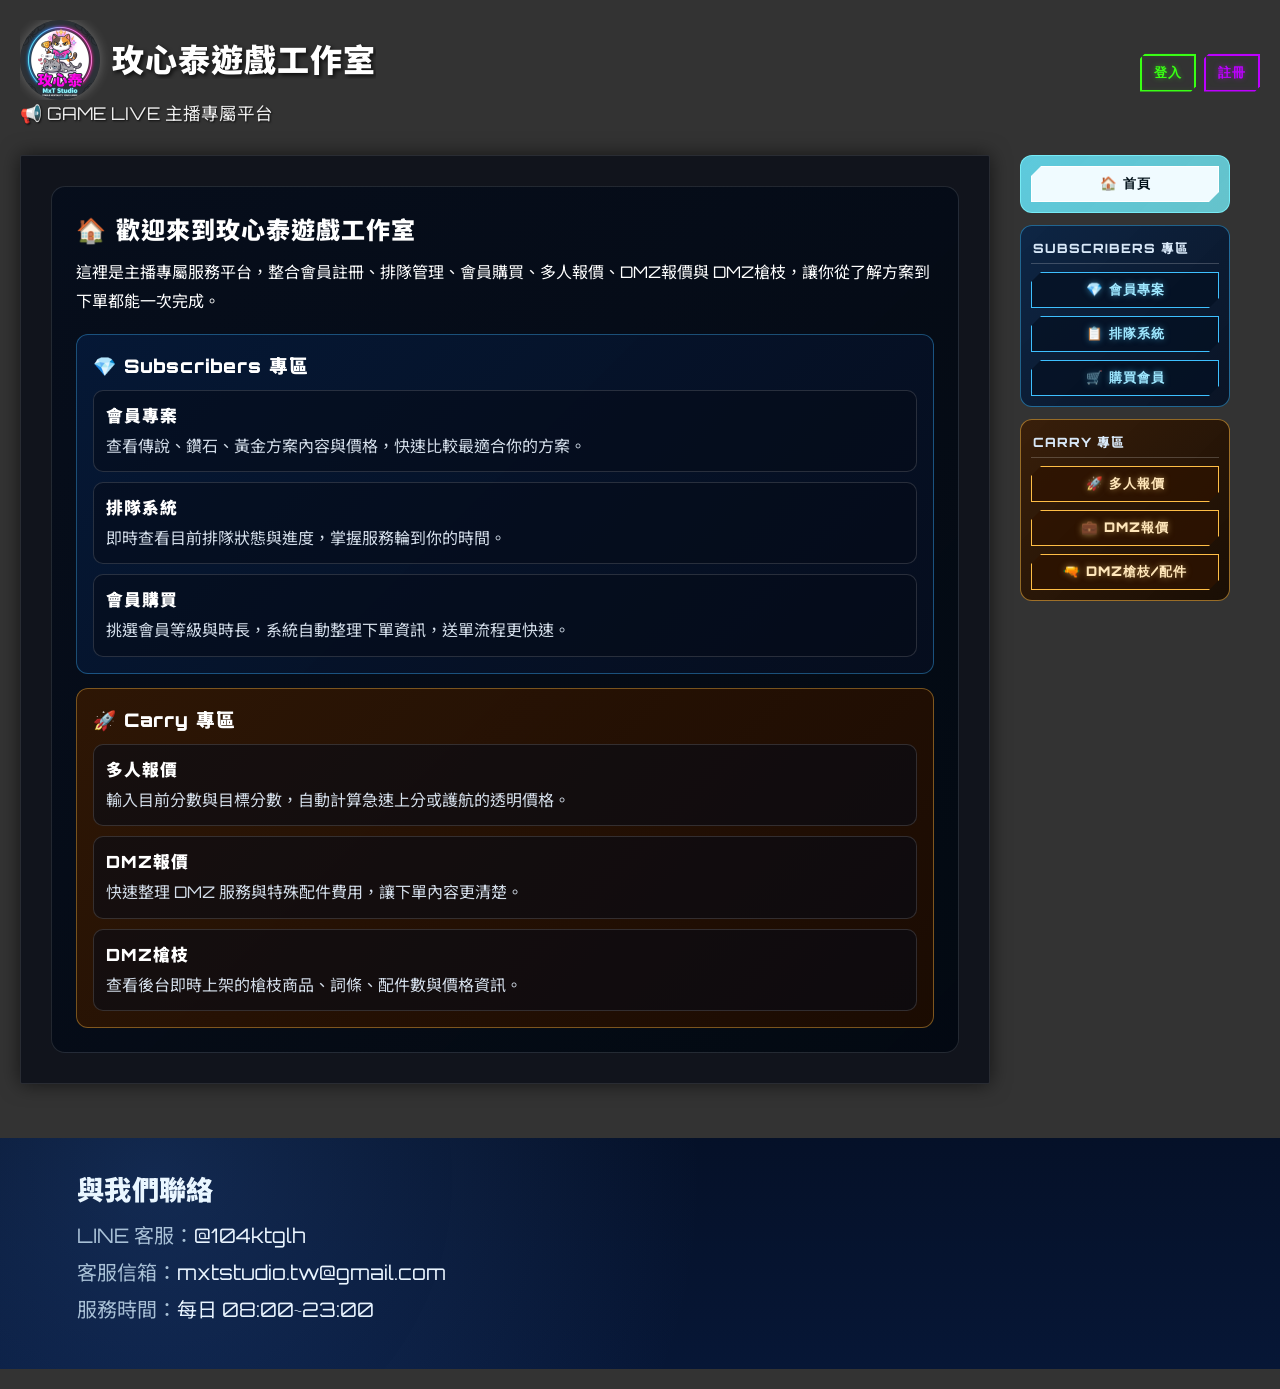
==== commit 274c8c0c: "Update index.html" ====
--- a/index.html
+++ b/index.html
@@ -114,7 +114,7 @@
                             <div class="site-home-list">
                                 <div class="site-home-item">
                                     <h4>多人報價</h4>
-                                    <p>輸入目前分數與目標分數，自動計算代打或護航的透明價格。</p>
+                                    <p>輸入目前分數與目標分數，自動計算急速上分或護航的透明價格。</p>
                                 </div>
                                 <div class="site-home-item">
                                     <h4>DMZ報價</h4>
@@ -433,7 +433,7 @@
 
                                     <div class="label">急速上分</div>
 
-                                    <div class="sub-label">親自上號，快速達標</div>
+                                    <div class="sub-label">極致效率，快速達標</div>
 
                                 </div>
 
@@ -655,7 +655,7 @@
 
                             <ul>
 
-                                <li><strong>定義：</strong> 頂級打手登入您的帳號進行操作。</li>
+                                <li><strong>定義：</strong> 頂級打手助您快速到達指定分段。</li>
 
                                 <li><strong>優點：</strong> 效率最高 (100%)、價格最便宜、勝率極高。</li>
 
@@ -675,11 +675,11 @@
 
                             <ul>
 
-                                <li><strong>定義：</strong> 您自己玩，Ted 與另一位女高玩打手雙排組隊帶您 (三排車)。</li>
-
-                                <li><strong>優點：</strong> 帳號不需給他人、全程語音、體驗高端局節奏。</li>
-
-                                <li><strong>缺點：</strong> 價格較高 (約代打的1.9 ~ 2.3倍)、效率受您的發揮影響 (約 60%~75%)。</li>
+                                <li><strong>定義：</strong> 前榜1主播與另一位前榜20女高玩帶您三排組隊。</li>
+
+                                <li><strong>優點：</strong> 全程語音、體驗高端局節奏。</li>
+
+                                <li><strong>缺點：</strong> 價格較高 (約急速上分的1.9 ~ 2.3倍)、效率受您的發揮影響 (約 60%~75%)。</li>
 
                                 <li><strong>適合：</strong> 想學觀念、享受遊戲體驗、擔心帳號安全的玩家。</li>
 
@@ -697,7 +697,7 @@
 
                                 <li><strong>掉分不接：</strong> 我們只負責「上分」，若目標分數低於當前分數，請自行掉分。</li>
 
-                                <li><strong>帳號安全：</strong> 代打期間請勿登入帳號，以免造成異地登入鎖定。</li>
+                                <li><strong>帳號安全：</strong> 上分期間請勿搶登帳號，以免造成異地登入退出。</li>
 
                                 <li><strong>付款方式：</strong> 銀行轉帳</li>
 
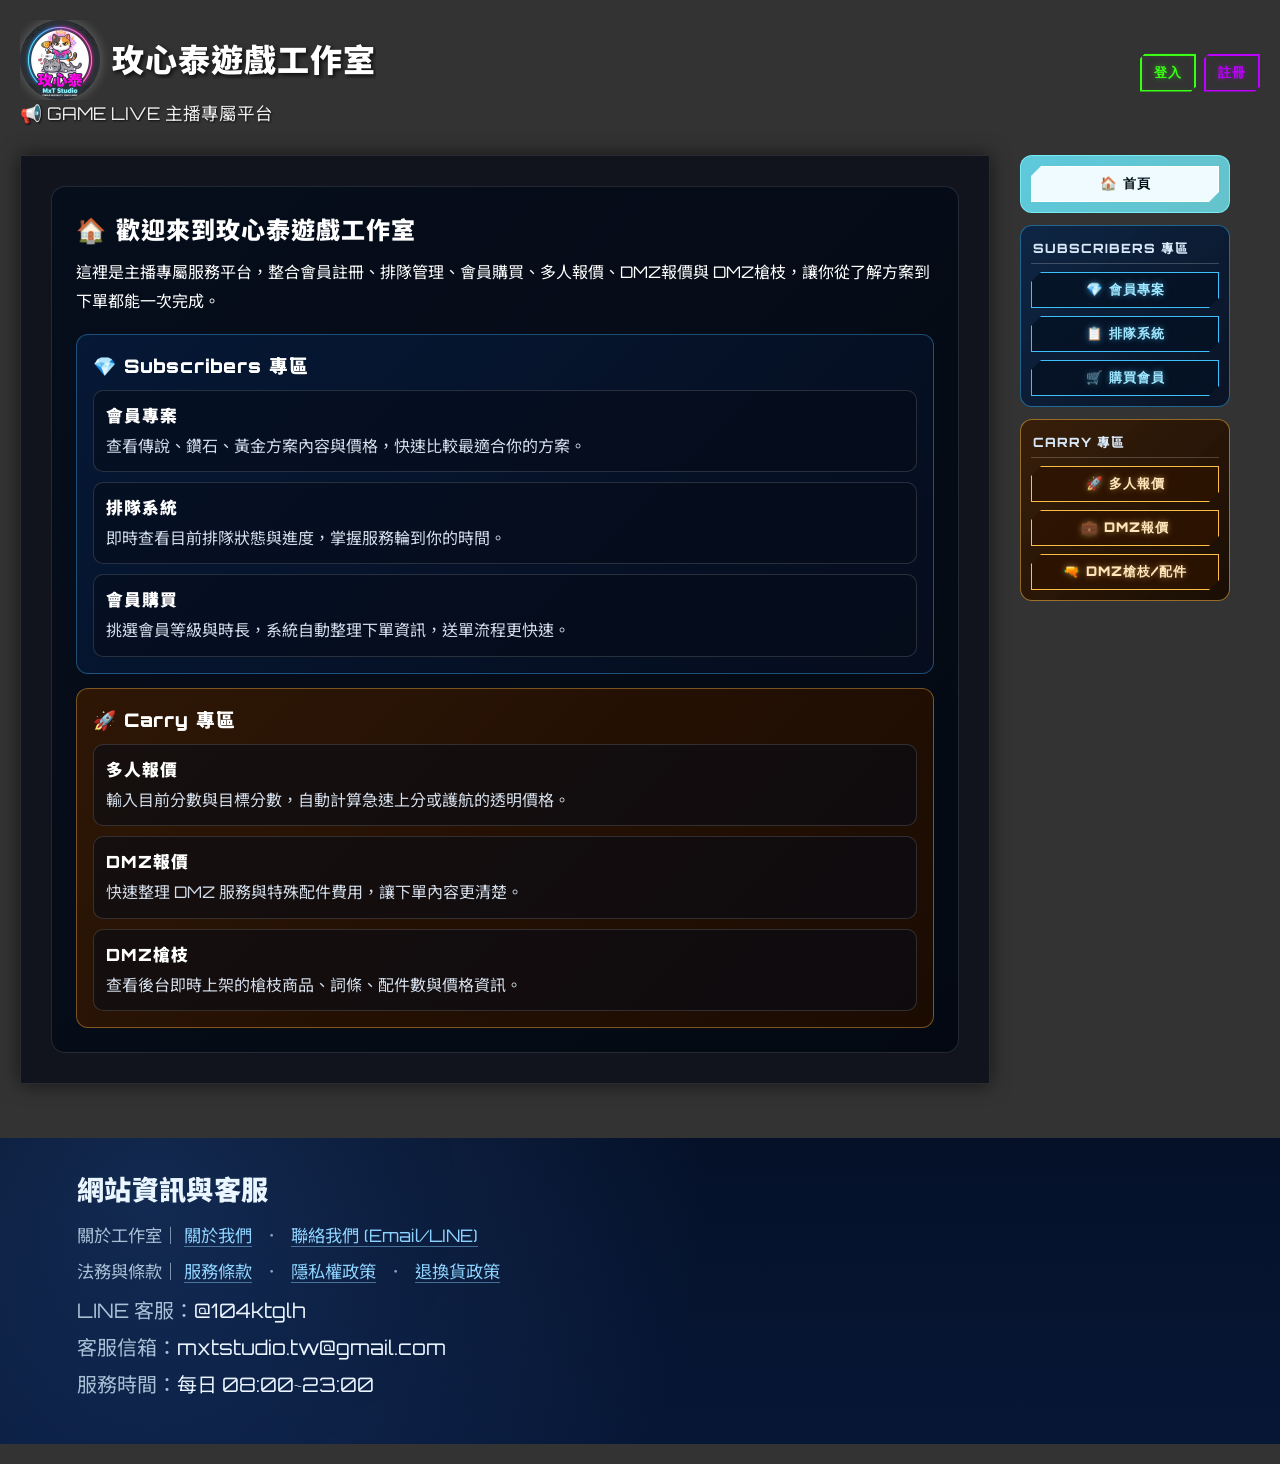
==== commit 660f15c2: "Add files via upload" ====
--- a/index.html
+++ b/index.html
@@ -447,7 +447,7 @@
 
                                         <div class="label">皇家護航</div>
 
-                                        <div class="sub-label">甜妹帶飛，主播和高端女玩家陪玩上分</div>
+                                        <div class="sub-label">甜妹陪玩，主播和高端女玩家陪你穩定上分</div>
 
                                     </div>
 
@@ -655,14 +655,12 @@
 
                             <ul>
 
-                                <li><strong>定義：</strong> 頂級打手助您快速到達指定分段。</li>
+                                <li><strong>定義：</strong> 專業團隊快速協助您到達指定分段。</li>
 
                                 <li><strong>優點：</strong> 效率最高 (100%)、價格最便宜、勝率極高。</li>
 
                                 <li><strong>適合：</strong> 想快速拿賽季獎勵、沒時間爬分的玩家。</li>
 
-                                <li><strong>安全：</strong> 全程手打、純淨IP、零外掛風險 (可直播)。</li>
-
                             </ul>
 
                         </div>
@@ -675,13 +673,11 @@
 
                             <ul>
 
-                                <li><strong>定義：</strong> 前榜1主播與另一位前榜20女高玩帶您三排組隊。</li>
-
-                                <li><strong>優點：</strong> 全程語音、體驗高端局節奏。</li>
-
-                                <li><strong>缺點：</strong> 價格較高 (約急速上分的1.9 ~ 2.3倍)、效率受您的發揮影響 (約 60%~75%)。</li>
-
-                                <li><strong>適合：</strong> 想學觀念、享受遊戲體驗、擔心帳號安全的玩家。</li>
+                                <li><strong>定義：</strong> 榜前一主播與另一位前榜20女高玩帶您三排組隊。</li>
+
+                                <li><strong>優點：</strong> 全程語音陪玩、體驗高端局節奏。</li>
+
+                                <li><strong>適合：</strong> 注重過程、享受遊戲體驗的玩家。</li>
 
                             </ul>
 
@@ -697,11 +693,7 @@
 
                                 <li><strong>掉分不接：</strong> 我們只負責「上分」，若目標分數低於當前分數，請自行掉分。</li>
 
-                                <li><strong>帳號安全：</strong> 上分期間請勿搶登帳號，以免造成異地登入退出。</li>
-
                                 <li><strong>付款方式：</strong> 銀行轉帳</li>
-
-                                <li><strong>進度查詢：</strong> 可隨時私訊詢問目前進度。</li>
 
                             </ol>
 
@@ -998,8 +990,26 @@
 
     <footer class="site-support-footer" data-aos="fade-up">
         <div class="support-footer-head">
-            <h3>與我們聯絡</h3>
-        </div>
+            <h3>網站資訊與客服</h3>
+        </div>
+
+        <div class="support-link-sections">
+            <p class="support-link-row">
+                <span class="support-key">關於工作室｜</span>
+                <a class="support-link" href="info.html#about-us">關於我們</a>
+                <span class="support-divider">．</span>
+                <a class="support-link" href="info.html#contact-us">聯絡我們 (Email/LINE)</a>
+            </p>
+            <p class="support-link-row support-link-row-important">
+                <span class="support-key">法務與條款｜</span>
+                <a class="support-link" href="info.html#terms">服務條款</a>
+                <span class="support-divider">．</span>
+                <a class="support-link" href="info.html#privacy">隱私權政策</a>
+                <span class="support-divider">．</span>
+                <a class="support-link" href="info.html#refund">退換貨政策</a>
+            </p>
+        </div>
+
         <div class="support-info-list">
             <p class="support-info-row"><span class="support-key">LINE 客服：</span><span class="support-value">@104ktglh</span></p>
             <p class="support-info-row"><span class="support-key">客服信箱：</span><span class="support-value">mxtstudio.tw@gmail.com</span></p>
@@ -1115,13 +1125,49 @@
 
         <div class="input-group">
 
-            <label>平台選擇</label>
-
-            <select id="regPlatform">
-
-                <option value="tiktok">TikTok</option>
-
-                <option value="youtube">YouTube</option>
+            <label>遊戲名稱</label>
+
+            <input type="text" id="regGameName" placeholder="請輸入主要遊戲名稱（例如：CODM）">
+
+        </div>
+
+        <div class="input-group">
+
+            <label>電話號碼</label>
+
+            <input type="tel" id="regPhoneNumber" placeholder="請輸入聯絡電話（例如：09xxxxxxxx）">
+
+            <small style="color: #666; font-size: 12px;">僅供安排連線時段與緊急聯繫使用，本工作室承諾絕不外流</small>
+
+        </div>
+
+        <div class="input-group">
+
+            <label>CODM UID</label>
+
+            <input type="text" id="regGameUID" placeholder="請輸入 Call of Duty Mobile UID">
+
+            <small style="color: #666; font-size: 12px;">可在遊戲內個人資料查看</small>
+
+        </div>
+
+        <div class="input-group">
+
+            <label>安全問題（用於找回密碼）</label>
+
+            <select id="regSecurityQuestion">
+
+                <option value="">請選擇安全問題</option>
+
+                <option value="pet">你的第一隻寵物叫什麼名字？</option>
+
+                <option value="school">你的小學校名是什麼？</option>
+
+                <option value="city">你出生的城市是哪裡？</option>
+
+                <option value="food">你最喜歡的食物是什麼？</option>
+
+                <option value="game">你最喜歡的CODM角色是什麼？</option>
 
             </select>
 
@@ -1129,52 +1175,20 @@
 
         <div class="input-group">
 
-            <label>TikTok/YouTube<span>暱稱</span> <span class="optional">(選填)</span></label>
-
-            <input type="text" id="regNickname" placeholder="請輸入你的TikTok或YouTube暱稱">
-
-            <small style="color: #666; font-size: 12px;">如果不填寫，將使用使用者名稱作為暱稱</small>
-
-        </div>
-
-        <div class="input-group">
-
-            <label>CODM UID</label>
-
-            <input type="text" id="regGameUID" placeholder="請輸入 Call of Duty Mobile UID">
-
-            <small style="color: #666; font-size: 12px;">可在遊戲內個人資料查看</small>
-
-        </div>
-
-        <div class="input-group">
-
-            <label>安全問題（用於找回密碼）</label>
-
-            <select id="regSecurityQuestion">
-
-                <option value="">請選擇安全問題</option>
-
-                <option value="pet">你的第一隻寵物叫什麼名字？</option>
-
-                <option value="school">你的小學校名是什麼？</option>
-
-                <option value="city">你出生的城市是哪裡？</option>
-
-                <option value="food">你最喜歡的食物是什麼？</option>
-
-                <option value="game">你最喜歡的CODM角色是什麼？</option>
-
-            </select>
-
-        </div>
-
-        <div class="input-group">
-
             <label>安全答案</label>
 
             <input type="text" id="regSecurityAnswer" placeholder="請輸入答案（請記住此答案）">
 
+        </div>
+
+        <div class="input-group reg-privacy-group">
+            <label for="regPrivacyAgree" class="reg-privacy-card">
+                <input type="checkbox" id="regPrivacyAgree">
+                <span class="reg-privacy-text">
+                    我已閱讀並同意
+                    <a href="info.html#privacy" target="_blank" rel="noopener" class="reg-privacy-link">隱私權政策</a>
+                </span>
+            </label>
         </div>
 
         <button class="btn" onclick="register()" style="width: 100%;">註冊</button>
--- a/css/index.css
+++ b/css/index.css
@@ -370,6 +370,56 @@
 .input-group input:focus, .input-group select:focus, .input-group textarea:focus {
     outline: none;
     border-color: #667eea;
+}
+
+.reg-privacy-group {
+    margin-top: 6px;
+}
+
+.reg-privacy-card {
+    display: flex !important;
+    align-items: flex-start;
+    gap: 12px;
+    margin-bottom: 0 !important;
+    padding: 12px 14px;
+    border-radius: 10px;
+    border: 1px solid rgba(0, 243, 255, 0.35);
+    background: linear-gradient(135deg, rgba(0, 243, 255, 0.09), rgba(0, 149, 255, 0.06));
+    color: #d9f7ff !important;
+    line-height: 1.65;
+    cursor: pointer;
+    transition: border-color 0.2s ease, box-shadow 0.2s ease, transform 0.2s ease;
+}
+
+.reg-privacy-card:hover {
+    border-color: rgba(0, 243, 255, 0.55);
+    box-shadow: 0 0 16px rgba(0, 243, 255, 0.18);
+    transform: translateY(-1px);
+}
+
+.reg-privacy-card input[type="checkbox"] {
+    width: 18px;
+    height: 18px;
+    margin-top: 3px;
+    accent-color: #00f3ff;
+    flex-shrink: 0;
+}
+
+.reg-privacy-text {
+    color: #eaf8ff;
+    font-weight: 700;
+    font-size: 0.98rem;
+}
+
+.reg-privacy-link {
+    color: #7fe4ff;
+    text-decoration: none;
+    border-bottom: 1px solid rgba(127, 228, 255, 0.7);
+}
+
+.reg-privacy-link:hover {
+    color: #fff5b1;
+    border-bottom-color: rgba(255, 245, 177, 0.9);
 }
 
 .input-row {
@@ -2253,7 +2303,7 @@
     margin-top: 5px;
 }
 
-/* 啟動狀態：代打 (藍色/青色) */
+/* 啟動狀態：上分 (藍色/青色) */
 .service-option.active#optBoost {
     border-color: #00f3ff;
     background: rgba(0, 243, 255, 0.1);
@@ -3078,6 +3128,15 @@
     .input-group input,
     .input-group select {
         font-size: 14px;
+    }
+
+    .reg-privacy-card {
+        gap: 10px;
+        padding: 10px 12px;
+    }
+
+    .reg-privacy-text {
+        font-size: 0.93rem;
     }
 
     /* 子分頁按鈕 */
@@ -4722,9 +4781,42 @@
     letter-spacing: 0.4px;
 }
 
+.support-link-sections {
+    position: relative;
+    margin-top: 14px;
+}
+
+.support-link-row {
+    margin: 8px 0;
+    color: #d5e4f3;
+    font-size: 1.08rem;
+    line-height: 1.6;
+}
+
+.support-link-row-important {
+    color: #f3dcd2;
+}
+
+.support-divider {
+    color: #87a3c4;
+    margin: 0 6px;
+}
+
+.support-link {
+    color: #8ed3ff;
+    text-decoration: none;
+    border-bottom: 1px solid rgba(142, 211, 255, 0.45);
+    transition: color 0.2s ease, border-color 0.2s ease;
+}
+
+.support-link:hover {
+    color: #fff4b0;
+    border-color: rgba(255, 244, 176, 0.8);
+}
+
 .support-info-list {
     position: relative;
-    margin-top: 14px;
+    margin-top: 12px;
 }
 
 .support-info-row {
@@ -4751,6 +4843,10 @@
 
     .support-footer-head h3 {
         font-size: 1.3rem;
+    }
+
+    .support-link-row {
+        font-size: 0.96rem;
     }
 
     .support-info-row {
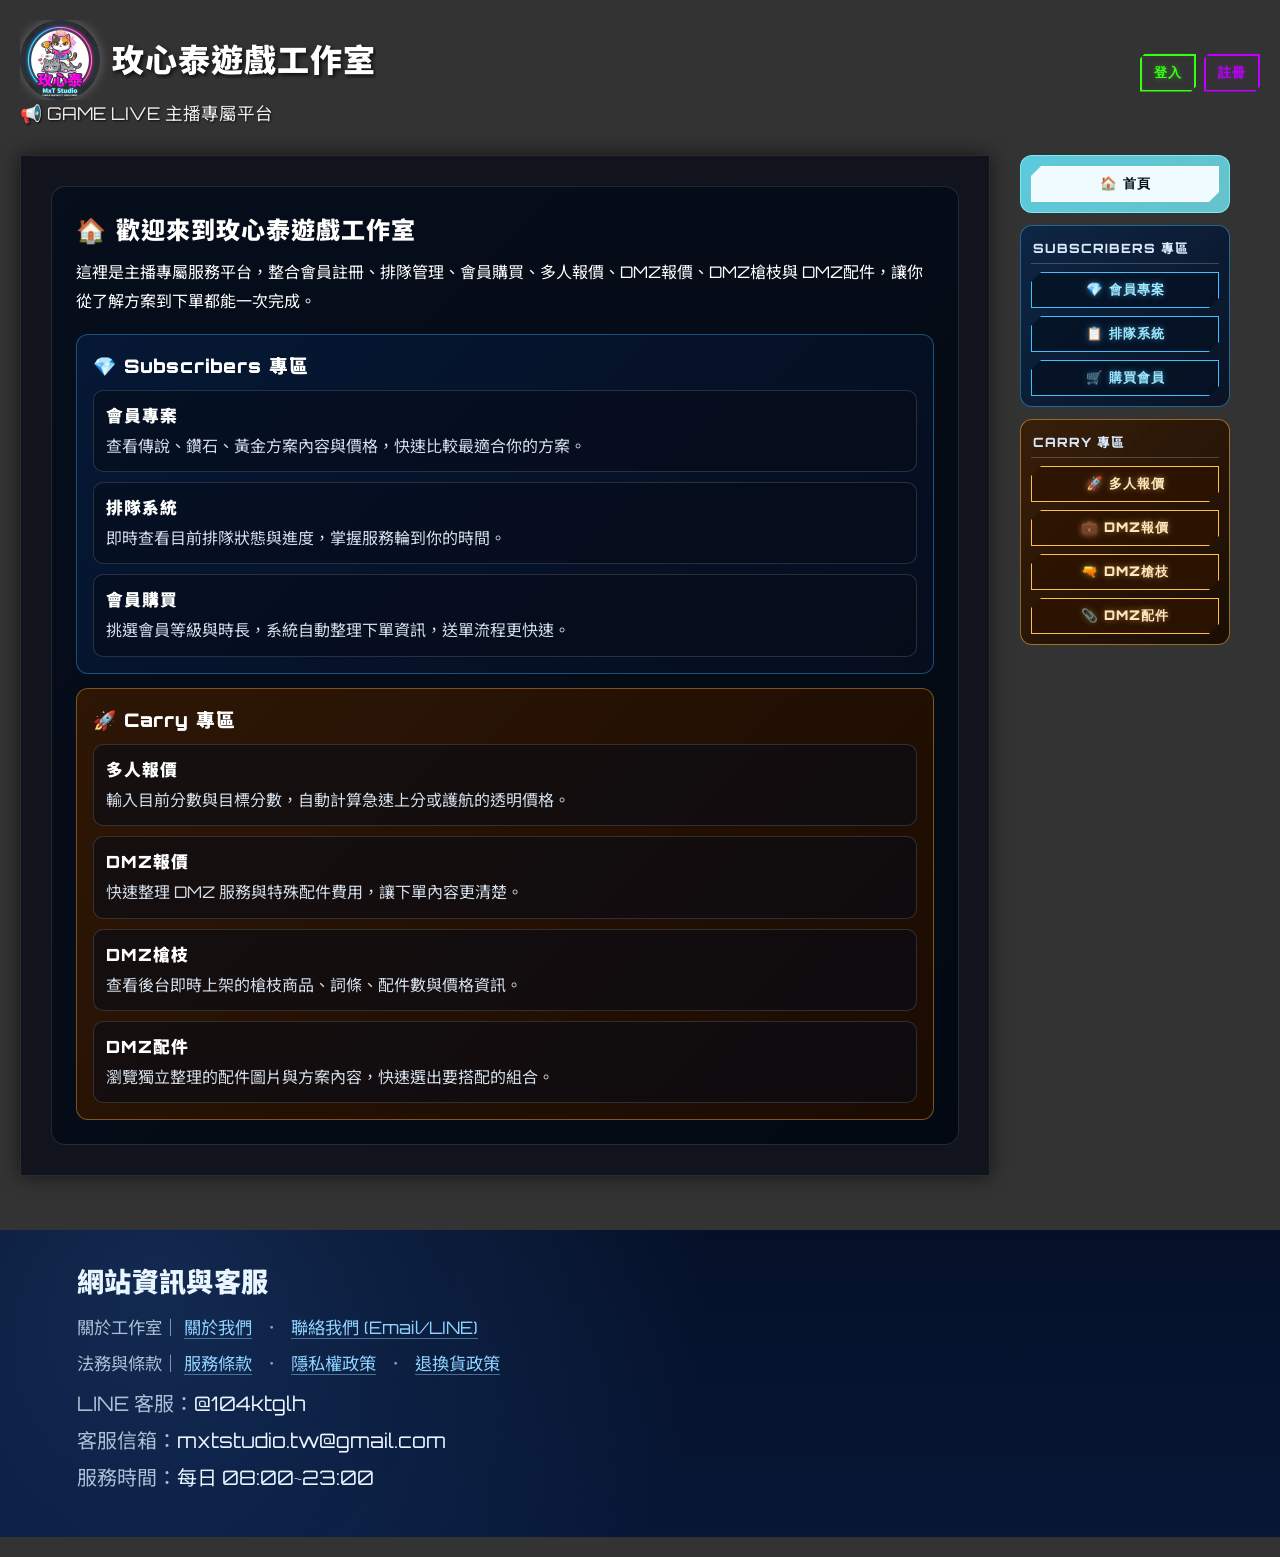
==== commit 89ab12a8: "Add files via upload" ====
--- a/index.html
+++ b/index.html
@@ -88,7 +88,7 @@
 
                 <div class="site-home-intro" data-aos="fade-up">
                     <h2>🏠 歡迎來到玫心泰遊戲工作室</h2>
-                    <p class="site-home-lead">這裡是主播專屬服務平台，整合會員註冊、排隊管理、會員購買、多人報價、DMZ報價與 DMZ槍枝，讓你從了解方案到下單都能一次完成。</p>
+                    <p class="site-home-lead">這裡是主播專屬服務平台，整合會員註冊、排隊管理、會員購買、多人報價、DMZ報價、DMZ槍枝與 DMZ配件，讓你從了解方案到下單都能一次完成。</p>
 
                     <div class="site-home-sections">
                         <div class="site-home-zone site-home-zone-subs">
@@ -123,6 +123,10 @@
                                 <div class="site-home-item">
                                     <h4>DMZ槍枝</h4>
                                     <p>查看後台即時上架的槍枝商品、詞條、配件數與價格資訊。</p>
+                                </div>
+                                <div class="site-home-item">
+                                    <h4>DMZ配件</h4>
+                                    <p>瀏覽獨立整理的配件圖片與方案內容，快速選出要搭配的組合。</p>
                                 </div>
                             </div>
                         </div>
@@ -258,52 +262,33 @@
                             </div>
                         </div>
                     </div>
-
-
-
-                    <div style="margin-top: 30px; padding: 20px; border-radius: 10px;" data-aos="fade-up">
-
-                        <h3 style="margin-bottom: 15px;">📝 如何註冊</h3>
-
-                        <ol style="line-height: 2; padding-left: 20px;">
-
-                            <li>向主播購買會員方案，獲得 <strong>6位兌換碼</strong></li>
-
-                            <li>點擊右上角「註冊」按鈕</li>
-
-                            <li>輸入兌換碼和您的資料</li>
-
-                            <li>完成註冊,開始享受會員權益!</li>
-
-                        </ol>
-
-                    </div>
-
                 </div>
 
             </div>
 
-
+            <!-- ========== 會員資料 ========== -->
+
+            <div id="member" class="page">
+
+                <div class="card member-page-card">
+                    <div id="memberContent">
+                        <div class="empty-state" style="padding: 24px;">會員資料載入中...</div>
+                    </div>
+                </div>
+
+            </div>
 
             <!-- ========== 排隊系統 ========== -->
 
             <div id="queue" class="page">
 
-                <div id="queueContent"></div>
-
-            </div>
-
-
-
-            <!-- ========== 我的會員 ========== -->
-
-            <div id="member" class="page">
-
-                <div id="memberContent"></div>
-
-            </div>
-
-
+                <div class="card queue-page-card">
+                    <div id="queueContent">
+                        <div class="empty-state" style="padding: 24px;">排隊資料載入中...</div>
+                    </div>
+                </div>
+
+            </div>
 
             <!-- ========== 購買會員 ========== -->
 
@@ -821,87 +806,74 @@
 
                     <div class="dmz-page-hero dmz-guns-hero">
                         <div>
-                            <h2>🔫 DMZ槍枝/配件</h2>
+                            <h2>🔫 DMZ槍枝</h2>
                         </div>
                         <div class="dmz-hero-note">商品由後台即時上架，請依商品編號洽詢工作室。</div>
                     </div>
 
-                    <div class="dmz-mini-tabs" role="tablist" aria-label="DMZ 槍枝小分頁">
-                        <button id="dmzGunsTabProducts" class="dmz-mini-tab active" onclick="switchDmzGunsTab('products', this)" role="tab" aria-controls="dmzGunsPanelProducts" aria-selected="true">DMZ槍枝</button>
-                        <button id="dmzGunsTabAccessories" class="dmz-mini-tab" onclick="switchDmzGunsTab('accessories', this)" role="tab" aria-controls="dmzGunsPanelAccessories" aria-selected="false">DMZ配件</button>
-                    </div>
-
-                    <div id="dmzGunsPanelProducts" class="dmz-guns-panel active" role="tabpanel" aria-labelledby="dmzGunsTabProducts">
-                        <div id="dmzProductGrid" class="dmz-product-grid">
-                            <div class="empty-state">商品載入中...</div>
-                        </div>
-                    </div>
-
-                    <div id="dmzGunsPanelAccessories" class="dmz-guns-panel" role="tabpanel" aria-labelledby="dmzGunsTabAccessories">
-                        <div class="dmz-guns-accessory-layout">
-                            <div class="dmz-quote-config">
-                                <div class="dmz-accessory-section dmz-config-zone">
-                                    <h3>DMZ槍枝配件</h3>
-                                    <p>可自由勾選，若符合三件套餐或全套餐，系統會自動採用優惠價。</p>
-                                    <div class="dmz-accessory-grid">
-                                        <label class="dmz-accessory-card">
-                                            <input type="checkbox" value="a" onchange="updateDmzGunAccessorySummary()">
-                                            <span class="dmz-accessory-code">A</span>
-                                            <strong>556 極致彈匣</strong>
-                                            <em>NT$280</em>
-                                        </label>
-                                        <label class="dmz-accessory-card">
-                                            <input type="checkbox" value="b" onchange="updateDmzGunAccessorySummary()">
-                                            <span class="dmz-accessory-code">B</span>
-                                            <strong>Asval 極致彈匣</strong>
-                                            <em>NT$350</em>
-                                        </label>
-                                        <label class="dmz-accessory-card">
-                                            <input type="checkbox" value="c" onchange="updateDmzGunAccessorySummary()">
-                                            <span class="dmz-accessory-code">C</span>
-                                            <strong>DRH 極致槍管</strong>
-                                            <em>NT$280</em>
-                                        </label>
-                                        <label class="dmz-accessory-card">
-                                            <input type="checkbox" value="d" onchange="updateDmzGunAccessorySummary()">
-                                            <span class="dmz-accessory-code">D</span>
-                                            <strong>T19 熱成像鏡</strong>
-                                            <em>NT$320</em>
-                                        </label>
-                                    </div>
-                                </div>
-
-                                <div class="dmz-package-pricing">
-                                    <h3>套餐價格</h3>
-                                    <div class="dmz-package-list">
-                                        <div>A+B+C：NT$850</div>
-                                        <div>A+B+D：NT$900</div>
-                                        <div>A+C+D：NT$800</div>
-                                        <div>B+C+D：NT$900</div>
-                                        <div>A+B+C+D：NT$1100（撞兩把）</div>
-                                    </div>
-                                </div>
-                            </div>
-
-                            <div class="dmz-quote-summary-panel">
-                                <h3>DMZ槍枝配件摘要</h3>
-                                <div class="dmz-summary-box dmz-summary-box-accessory">
-                                    <h4>配件方案</h4>
-                                    <div class="dmz-summary-row"><span>已選項目</span><strong id="dmzGunAccessoryCount">0 項</strong></div>
-                                    <div class="dmz-summary-row"><span>配件方案</span><strong id="dmzGunAccessoryMode">未選擇</strong></div>
-                                    <div id="dmzGunSelectedAccessories" class="dmz-selection-tags"></div>
-                                    <div class="dmz-summary-row"><span>配件小計</span><strong id="dmzGunAccessoryTotal">NT$0</strong></div>
-                                </div>
-
-                                <div class="dmz-total-box">
-                                    <span>總計（DMZ槍枝配件）</span>
-                                    <strong id="dmzGunAccessorySummaryTotal">NT$0</strong>
-                                </div>
-
-                                <div class="purchase-note-box dmz-note-box">
-                                    DMZ槍枝配件會先加入 DMZ 購物車，最後與槍枝商品一起下單。
-                                </div>
-
+                    <div id="dmzProductGrid" class="dmz-product-grid">
+                        <div class="empty-state">商品載入中...</div>
+                    </div>
+
+                </div>
+
+            </div>
+
+            <div id="dmz-accessories" class="page">
+
+                <div class="card dmz-page-card">
+
+                    <div class="dmz-page-hero dmz-guns-hero">
+                        <div>
+                            <h2>📎 DMZ配件</h2>
+                            <p>獨立整理的配件頁面，會同步顯示後台上架的配件圖片與價格。</p>
+                        </div>
+                        <div class="dmz-hero-note">可依照配件圖片與組合優惠選擇要加入購物車的內容。</div>
+                    </div>
+
+                    <div class="dmz-guns-accessory-layout">
+                        <div class="dmz-quote-config">
+                            <div class="dmz-accessory-section dmz-config-zone">
+                                <h3>DMZ配件清單</h3>
+                                <p>可自由勾選，若符合三件套餐或全套餐，系統會自動採用優惠價。</p>
+                                <div id="dmzAccessoryGrid" class="dmz-accessory-grid">
+                                    <div class="empty-state">配件資料載入中...</div>
+                                </div>
+                            </div>
+
+                            <div class="dmz-package-pricing">
+                                <h3>套餐價格</h3>
+                                <div class="dmz-package-list">
+                                    <div>A+B+C：NT$850</div>
+                                    <div>A+B+D：NT$900</div>
+                                    <div>A+C+D：NT$800</div>
+                                    <div>B+C+D：NT$900</div>
+                                    <div>A+B+C+D：NT$1100（撞兩把）</div>
+                                </div>
+                            </div>
+                        </div>
+
+                        <div class="dmz-quote-summary-panel">
+                            <h3>DMZ配件摘要</h3>
+                            <div class="dmz-summary-box dmz-summary-box-accessory">
+                                <h4>配件方案</h4>
+                                <div class="dmz-summary-row"><span>已選項目</span><strong id="dmzGunAccessoryCount">0 項</strong></div>
+                                <div class="dmz-summary-row"><span>配件方案</span><strong id="dmzGunAccessoryMode">未選擇</strong></div>
+                                <div id="dmzGunSelectedAccessories" class="dmz-selection-tags"></div>
+                                <div class="dmz-summary-row"><span>配件小計</span><strong id="dmzGunAccessoryTotal">NT$0</strong></div>
+                            </div>
+
+                            <div class="dmz-total-box">
+                                <span>總計（DMZ配件）</span>
+                                <strong id="dmzGunAccessorySummaryTotal">NT$0</strong>
+                            </div>
+
+                            <div class="purchase-note-box dmz-note-box">
+                                DMZ配件會先加入 DMZ 購物車，最後與槍枝商品一起下單。
+                            </div>
+
+                            <div class="dmz-accessory-actions" style="display:flex; gap:10px; flex-wrap:wrap;">
+                                <button class="btn btn-secondary calc-gold-flash-btn purchase-order-btn" onclick="showPage('dmz-guns')">← 返回 DMZ槍枝</button>
                                 <button id="dmzGunAccessoryAddCartBtn" class="btn btn-success calc-gold-flash-btn purchase-order-btn" onclick="addDmzGunAccessoriesToCart()">加入購物車</button>
                             </div>
                         </div>
@@ -964,8 +936,9 @@
     <div class="nav-group nav-group-carry">
         <div class="nav-group-title">Carry 專區</div>
         <button class="nav-btn nav-carry" onclick="showPage('calculator')">🚀 多人報價</button>
-        <button class="nav-btn nav-carry" onclick="showPage('dmz-quote')">💼 DMZ報價</button>
-        <button class="nav-btn nav-carry" onclick="showPage('dmz-guns')">🔫 DMZ槍枝/配件</button>
+        <button class="nav-btn nav-carry" onclick="return handleDmzNavClick('dmz-quote', this)">💼 DMZ報價</button>
+        <button class="nav-btn nav-carry" onclick="return handleDmzNavClick('dmz-guns', this)">🔫 DMZ槍枝</button>
+        <button class="nav-btn nav-carry" onclick="return handleDmzNavClick('dmz-accessories', this)">📎 DMZ配件</button>
     </div>
 
 </nav>
--- a/css/index.css
+++ b/css/index.css
@@ -3369,6 +3369,26 @@
     text-shadow: none;
 }
 
+.side-nav-right.nav-grouped .nav-btn.service-paused,
+.side-nav-right.nav-grouped .nav-btn.service-paused:hover,
+.side-nav-right.nav-grouped .nav-btn.service-paused.active {
+    background: linear-gradient(135deg, #ff4d4f 0%, #d9363e 100%) !important;
+    border-color: #ff7a7a !important;
+    color: #fff !important;
+    box-shadow: -8px 0 24px rgba(255, 77, 79, 0.82) !important;
+    text-shadow: none !important;
+}
+
+.side-nav-right.nav-grouped .nav-btn[data-service-paused="true"],
+.side-nav-right.nav-grouped .nav-btn[data-service-paused="true"]:hover,
+.side-nav-right.nav-grouped .nav-btn[data-service-paused="true"].active {
+    background: linear-gradient(135deg, #ff4d4f 0%, #d9363e 100%) !important;
+    border-color: #ff7a7a !important;
+    color: #fff !important;
+    box-shadow: -8px 0 24px rgba(255, 77, 79, 0.82) !important;
+    text-shadow: none !important;
+}
+
 @media (max-width: 1024px) {
     .side-nav-right.nav-grouped {
         flex-direction: column !important;
@@ -3963,6 +3983,29 @@
     color: #72ff8a;
 }
 
+.dmz-accessory-card-image {
+    grid-column: 2;
+    width: 100%;
+    aspect-ratio: 4 / 3;
+    border-radius: 12px;
+    object-fit: cover;
+    background: rgba(0, 0, 0, 0.2);
+    margin-top: 4px;
+}
+
+.dmz-accessory-card-description {
+    grid-column: 2;
+    margin: 0;
+    color: #b6cde2;
+    line-height: 1.55;
+    font-size: 0.92rem;
+}
+
+.dmz-accessory-card.is-empty {
+    color: #93a9bf;
+    border-style: dashed;
+}
+
 .dmz-package-pricing {
     margin-top: 18px;
     padding-top: 18px;
